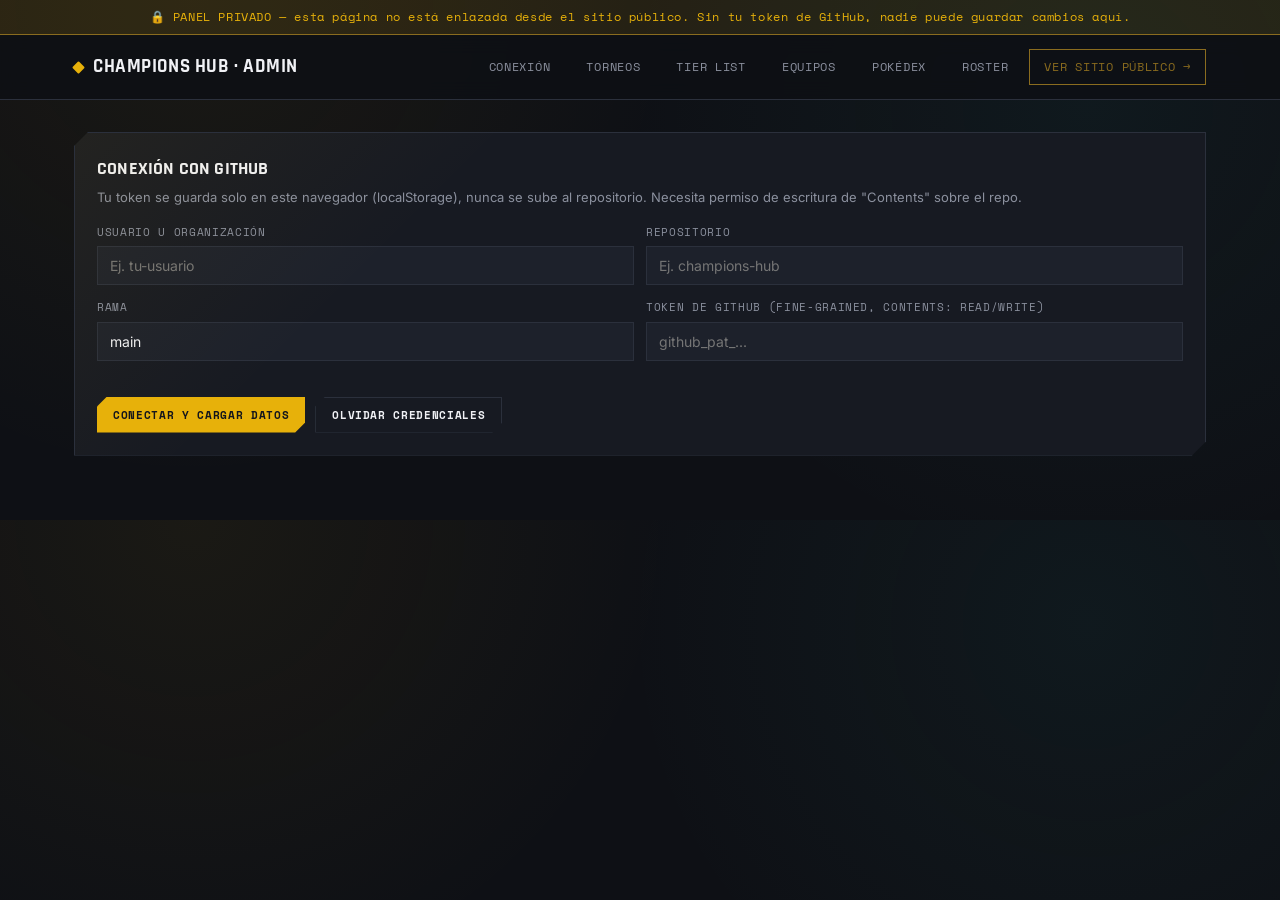
==== admin.html @ c0b03552 "Add files via upload" ====
<!DOCTYPE html>
<html lang="es">
<head>
<meta charset="UTF-8">
<meta name="viewport" content="width=device-width, initial-scale=1.0">
<title>Champions Hub · Panel de administración</title>
<meta name="robots" content="noindex, nofollow">
<link rel="preconnect" href="https://fonts.googleapis.com">
<link rel="preconnect" href="https://fonts.gstatic.com" crossorigin>
<link href="https://fonts.googleapis.com/css2?family=Rajdhani:wght@500;600;700&family=Inter:wght@400;500;600;700&family=Space+Mono:wght@400;700&display=swap" rel="stylesheet">
<link rel="stylesheet" href="style.css">
</head>
<body>

<div class="admin-banner">🔒 PANEL PRIVADO — esta página no está enlazada desde el sitio público. Sin tu token de GitHub, nadie puede guardar cambios aquí.</div>

<header class="nav">
  <div class="nav-inner">
    <div class="brand"><span class="dot"></span> Champions Hub · Admin</div>
    <nav class="links">
      <a href="#config">Conexión</a>
      <a href="#torneos">Torneos</a>
      <a href="#tierlist">Tier List</a>
      <a href="#equipos">Equipos</a>
      <a href="#pokedex">Pokédex</a>
      <a href="#especies">Roster</a>
      <a href="index.html" class="admin-link">Ver sitio público →</a>
    </nav>
  </div>
</header>

<div class="wrap" style="padding-top:32px;">

  <section id="config" style="padding:0 0 32px;">
    <div class="hud-box config-box">
      <h3>Conexión con GitHub</h3>
      <p class="hint">Tu token se guarda solo en este navegador (localStorage), nunca se sube al repositorio. Necesita permiso de escritura de "Contents" sobre el repo.</p>
      <div class="field-row">
        <div class="field"><label>Usuario u organización</label><input id="cfgOwner" placeholder="Ej. tu-usuario"></div>
        <div class="field"><label>Repositorio</label><input id="cfgRepo" placeholder="Ej. champions-hub"></div>
      </div>
      <div class="field-row">
        <div class="field"><label>Rama</label><input id="cfgBranch" placeholder="main" value="main"></div>
        <div class="field"><label>Token de GitHub (fine-grained, Contents: Read/Write)</label><input id="cfgToken" type="password" placeholder="github_pat_..."></div>
      </div>
      <div class="modal-actions" style="justify-content:flex-start;">
        <button class="btn btn--primary btn--sm" onclick="connectAndLoad()">Conectar y cargar datos</button>
        <button class="btn btn--ghost btn--sm" onclick="forgetConfig()">Olvidar credenciales</button>
      </div>
      <div id="statusLine" class="status-line" style="display:none;"></div>
    </div>
  </section>

  <div id="adminContent" style="display:none;">

    <section id="torneos">
      <div class="section-head">
        <div><span class="eyebrow">Comunidad</span><h2>Torneos vigentes</h2></div>
        <div class="section-actions"><button class="btn btn--primary btn--sm" onclick="openTorneoForm()">+ Nuevo torneo</button></div>
      </div>
      <div class="tourney-grid" id="tourneyGrid"></div>
    </section>

    <section id="tierlist">
      <div class="section-head">
        <div><span class="eyebrow">Meta actual</span><h2>Tier list</h2></div>
        <div class="section-actions">
          <button class="btn btn--primary btn--sm" onclick="openTierForm()">+ Agregar Pokémon</button>
          <div class="switch" data-group="tier">
            <button data-fmt="singles" class="active">Singles</button>
            <button data-fmt="doubles">Doubles</button>
          </div>
        </div>
      </div>
      <div id="tierListContainer"></div>
    </section>

    <section id="equipos">
      <div class="section-head">
        <div><span class="eyebrow">Team building</span><h2>Equipos armados</h2></div>
        <div class="section-actions">
          <button class="btn btn--primary btn--sm" onclick="openTeamForm(currentTeamFmt)">+ Nuevo equipo</button>
          <div class="switch" data-group="teams">
            <button data-fmt="singles" class="active">Singles</button>
            <button data-fmt="doubles">Doubles</button>
          </div>
        </div>
      </div>
      <div class="team-grid" id="teamGrid"></div>
    </section>

    <section id="pokedex">
      <div class="section-head">
        <div><span class="eyebrow">Base de datos</span><h2>Pokédex Champions</h2></div>
        <div class="pokedex-stats" id="pokedexStats"></div>
      </div>
      <div class="pokedex-toolbar"><input type="text" class="pokedex-search" id="pokedexSearch" placeholder="Buscar Pokémon por nombre..."></div>
      <div class="pokedex-grid" id="pokedexGrid"></div>
      <div class="pokedex-empty" id="pokedexEmpty" style="display:none;">No se encontró ningún Pokémon con ese nombre.</div>
    </section>

    <section id="especies">
      <div class="section-head">
        <div><span class="eyebrow">Roster base</span><h2>Especies disponibles</h2></div>
      </div>
      <p class="hint" style="color:var(--text-muted); font-size:13px; margin-bottom:14px;">Esta es la lista de Pokémon que aparece en los selectores de Tier List y Pokédex. Agrega aquí cuando salga una nueva regulación.</p>
      <div class="field-row">
        <div class="field"><label>Número de Pokédex</label><input id="spDex" type="number" placeholder="Ej. 6"></div>
        <div class="field"><label>Nombre</label><input id="spNombre" placeholder="Ej. Charizard"></div>
      </div>
      <button class="btn btn--primary btn--sm" onclick="addSpecies()">+ Agregar especie</button>
      <div class="species-list" id="speciesList"></div>
    </section>

  </div>
</div>

<div class="modal-overlay" id="modalOverlay" onclick="if(event.target===this) closeModal()">
  <div class="modal-box" id="modalBox">
    <button class="modal-close" onclick="closeModal()">✕</button>
    <div id="modalContent"></div>
  </div>
</div>

<script>
/* ============================================================
   CONFIG / localStorage
   ============================================================ */
const CONFIG_KEY = 'champions_admin_config';
let CONFIG = JSON.parse(localStorage.getItem(CONFIG_KEY) || 'null') || { owner:'', repo:'', branch:'main', token:'' };

const FILES = {
  torneos: 'data/torneos.json',
  tiers: 'data/tiers.json',
  equipos: 'data/equipos.json',
  pokedex_builds: 'data/pokedex_builds.json',
  pokedex_species: 'data/pokedex_species.json'
};
const DEFAULTS = {
  torneos: [],
  tiers: { singles:{}, doubles:{} },
  equipos: { singles:[], doubles:[] },
  pokedex_builds: {},
  pokedex_species: []
};
let SHAS = {};

let TORNEOS = [], TIERS = {}, EQUIPOS = {}, POKEDEX_SPECIES = [], POKEDEX_BUILDS = {};
let currentTierFmt = 'singles';
let currentTeamFmt = 'singles';
let editingTorneoIndex = null;
let editingTeamIndex = null;
let editingTeamFormato = 'singles';
let formMons = [];

const SPRITE_BASE = "https://raw.githubusercontent.com/PokeAPI/sprites/master/sprites/pokemon/other/official-artwork/";
const sprite = dex => `${SPRITE_BASE}${dex}.png`;

function fillConfigForm(){
  document.getElementById('cfgOwner').value = CONFIG.owner || '';
  document.getElementById('cfgRepo').value = CONFIG.repo || '';
  document.getElementById('cfgBranch').value = CONFIG.branch || 'main';
  document.getElementById('cfgToken').value = CONFIG.token || '';
}
function forgetConfig(){
  localStorage.removeItem(CONFIG_KEY);
  CONFIG = { owner:'', repo:'', branch:'main', token:'' };
  fillConfigForm();
  document.getElementById('adminContent').style.display = 'none';
  setStatus('Credenciales olvidadas.', null);
}
function setStatus(msg, ok){
  const el = document.getElementById('statusLine');
  el.style.display = 'flex';
  el.className = 'status-line' + (ok===true ? ' ok' : ok===false ? ' err' : '');
  el.textContent = msg;
}

/* ============================================================
   GitHub API (Contents API)
   ============================================================ */
function b64EncodeUnicode(str){
  return btoa(encodeURIComponent(str).replace(/%([0-9A-F]{2})/g, (m,p1) => String.fromCharCode('0x'+p1)));
}
function b64DecodeUnicode(str){
  return decodeURIComponent(atob(str).split('').map(c => '%'+('00'+c.charCodeAt(0).toString(16)).slice(-2)).join(''));
}

async function ghRequest(method, path, body){
  const url = `https://api.github.com/repos/${CONFIG.owner}/${CONFIG.repo}/contents/${path}${method==='GET' ? '?ref='+encodeURIComponent(CONFIG.branch) : ''}`;
  const opts = { method, headers:{ 'Authorization':`Bearer ${CONFIG.token}`, 'Accept':'application/vnd.github+json' } };
  if(body){ opts.headers['Content-Type']='application/json'; opts.body=JSON.stringify(body); }
  const res = await fetch(url, opts);
  if(res.status === 404) return null;
  if(!res.ok){
    let msg = res.statusText;
    try{ const err = await res.json(); if(err.message) msg = err.message; }catch(e){}
    throw new Error(`${res.status} ${msg}`);
  }
  return res.json();
}

async function loadFile(key){
  const data = await ghRequest('GET', FILES[key]);
  if(!data){ SHAS[key] = null; return JSON.parse(JSON.stringify(DEFAULTS[key])); }
  SHAS[key] = data.sha;
  return JSON.parse(b64DecodeUnicode(data.content.replace(/\n/g,'')));
}

async function saveFile(key, obj, message){
  const body = { message, content: b64EncodeUnicode(JSON.stringify(obj, null, 2)), branch: CONFIG.branch };
  if(SHAS[key]) body.sha = SHAS[key];
  const res = await ghRequest('PUT', FILES[key], body);
  SHAS[key] = res.content.sha;
}

async function persist(key, obj, message){
  try{
    await saveFile(key, obj, message);
    setStatus('✓ Guardado en GitHub — ' + message, true);
  }catch(e){
    alert('No se pudo guardar en GitHub: ' + e.message);
    setStatus('✕ Error al guardar: ' + e.message, false);
    throw e;
  }
}

async function connectAndLoad(){
  CONFIG = {
    owner: document.getElementById('cfgOwner').value.trim(),
    repo: document.getElementById('cfgRepo').value.trim(),
    branch: document.getElementById('cfgBranch').value.trim() || 'main',
    token: document.getElementById('cfgToken').value.trim()
  };
  if(!CONFIG.owner || !CONFIG.repo || !CONFIG.token){
    alert('Completa usuario, repositorio y token.');
    return;
  }
  localStorage.setItem(CONFIG_KEY, JSON.stringify(CONFIG));
  setStatus('Conectando...', null);
  try{
    [TORNEOS, TIERS, EQUIPOS, POKEDEX_SPECIES, POKEDEX_BUILDS] = await Promise.all([
      loadFile('torneos'), loadFile('tiers'), loadFile('equipos'), loadFile('pokedex_species'), loadFile('pokedex_builds')
    ]);
    document.getElementById('adminContent').style.display = 'block';
    setStatus(`✓ Conectado a ${CONFIG.owner}/${CONFIG.repo} (${CONFIG.branch})`, true);
    renderTorneos();
    renderTierList('singles');
    renderEquipos('singles');
    renderPokedex('');
    renderSpeciesAdmin();
  }catch(e){
    setStatus('✕ No se pudo conectar: ' + e.message, false);
  }
}

/* ============================================================
   Utilidades
   ============================================================ */
function escapeHtml(str){ if(str===undefined||str===null) return ''; return String(str).replace(/[&<>]/g, c=>({'&':'&amp;','<':'&lt;','>':'&gt;'}[c])); }
function escapeAttr(str){ if(str===undefined||str===null) return ''; return String(str).replace(/[&<>"']/g, c=>({'&':'&amp;','<':'&lt;','>':'&gt;','"':'&quot;',"'":'&#39;'}[c])); }
function openModal(html){ document.getElementById('modalContent').innerHTML = html; document.getElementById('modalOverlay').classList.add('open'); }
function closeModal(){ document.getElementById('modalOverlay').classList.remove('open'); document.getElementById('modalContent').innerHTML = ''; }

/* ============================================================
   TORNEOS
   ============================================================ */
function renderTorneos(){
  const grid = document.getElementById("tourneyGrid");
  grid.innerHTML = TORNEOS.map((t, i) => `
    <div class="hud-box tourney-card">
      <div class="tourney-top">
        <h3>${escapeHtml(t.nombre)}</h3>
        <span class="tag ${t.status==='live' ? 'tag--live' : ''}">${t.status==='live' ? '● En curso' : 'Próximo'}</span>
      </div>
      <div class="tourney-date">${escapeHtml(t.fechas)}</div>
      <p class="tourney-desc">${escapeHtml(t.descripcion)}</p>
      <div class="tourney-tags">
        ${t.formato==='singles' || t.formato==='ambos' ? '<span class="tag tag--singles">Singles</span>' : ''}
        ${t.formato==='doubles' || t.formato==='ambos' ? '<span class="tag tag--doubles">Doubles</span>' : ''}
        <div class="tourney-editbar">
          <button class="icon-btn" title="Editar" onclick="openTorneoForm(${i})">✎</button>
          <button class="icon-btn danger" title="Eliminar" onclick="deleteTorneo(${i})">✕</button>
        </div>
      </div>
      <a class="tourney-link" href="${escapeAttr(t.link || '#')}">Más información →</a>
    </div>
  `).join("");
}

function openTorneoForm(index){
  editingTorneoIndex = (typeof index === 'number') ? index : null;
  const t = editingTorneoIndex !== null ? TORNEOS[editingTorneoIndex] : { nombre:'', status:'proximo', formato:'ambos', fechas:'', descripcion:'', link:'' };
  openModal(`
    <h3>${editingTorneoIndex !== null ? 'Editar torneo' : 'Nuevo torneo'}</h3>
    <div class="field"><label>Nombre</label><input id="fNombre" value="${escapeAttr(t.nombre)}" placeholder="Ej. Copa Champions M-5"></div>
    <div class="field-row">
      <div class="field"><label>Estado</label>
        <select id="fStatus">
          <option value="proximo" ${t.status==='proximo'?'selected':''}>Próximo</option>
          <option value="live" ${t.status==='live'?'selected':''}>En curso</option>
        </select>
      </div>
      <div class="field"><label>Formato</label>
        <select id="fFormato">
          <option value="ambos" ${t.formato==='ambos'?'selected':''}>Singles y Doubles</option>
          <option value="singles" ${t.formato==='singles'?'selected':''}>Solo Singles</option>
          <option value="doubles" ${t.formato==='doubles'?'selected':''}>Solo Doubles</option>
        </select>
      </div>
    </div>
    <div class="field"><label>Fechas</label><input id="fFechas" value="${escapeAttr(t.fechas)}" placeholder="Ej. 12 ago 2026"></div>
    <div class="field"><label>Descripción</label><textarea id="fDesc">${escapeHtml(t.descripcion)}</textarea></div>
    <div class="field"><label>Link (opcional)</label><input id="fLink" value="${escapeAttr(t.link)}" placeholder="https://..."></div>
    <div class="modal-actions">
      <button class="btn btn--ghost btn--sm" onclick="closeModal()">Cancelar</button>
      <button class="btn btn--primary btn--sm" onclick="saveTorneoForm()">Guardar</button>
    </div>
  `);
}

async function saveTorneoForm(){
  const nombre = document.getElementById('fNombre').value.trim();
  if(!nombre){ alert('Ponle un nombre al torneo.'); return; }
  const data = {
    nombre,
    status: document.getElementById('fStatus').value,
    formato: document.getElementById('fFormato').value,
    fechas: document.getElementById('fFechas').value.trim(),
    descripcion: document.getElementById('fDesc').value.trim(),
    link: document.getElementById('fLink').value.trim() || '#'
  };
  if(editingTorneoIndex !== null) TORNEOS[editingTorneoIndex] = data;
  else TORNEOS.unshift(data);
  await persist('torneos', TORNEOS, `Actualiza torneo: ${nombre}`);
  renderTorneos();
  closeModal();
}

async function deleteTorneo(index){
  if(!confirm('¿Eliminar este torneo?')) return;
  const nombre = TORNEOS[index].nombre;
  TORNEOS.splice(index, 1);
  await persist('torneos', TORNEOS, `Elimina torneo: ${nombre}`);
  renderTorneos();
}

/* ============================================================
   TIER LIST
   ============================================================ */
function renderTierList(formato){
  currentTierFmt = formato;
  const data = TIERS[formato] || {};
  const container = document.getElementById("tierListContainer");
  const orden = ["S","A","B","C","D"];
  container.innerHTML = orden
    .filter(t => data[t] && data[t].length)
    .map(tier => `
      <div class="tier-row" data-tier="${tier}">
        <div class="tier-label">${tier}</div>
        <div class="tier-mons">
          ${data[tier].map((m, i) => `
            <div class="mon-chip">
              <img src="${sprite(m.dex)}" alt="${escapeAttr(m.nombre)}" loading="lazy">
              <div class="mon-info">
                <div class="mon-name">${escapeHtml(m.nombre)}</div>
                <div class="mon-note">${escapeHtml(m.nota)}</div>
              </div>
              <button class="icon-btn danger" title="Quitar" onclick="deleteTierMon('${tier}', ${i})">✕</button>
            </div>
          `).join("")}
        </div>
      </div>
    `).join("") || `<p style="color:var(--text-muted); font-family:var(--font-mono); font-size:13px;">Todavía no hay Pokémon en esta tier list. Usa "+ Agregar Pokémon" para empezar.</p>`;
}

function openTierForm(){
  openModal(`
    <h3>Agregar Pokémon a la tier list</h3>
    <div class="field-row">
      <div class="field"><label>Formato</label>
        <select id="tFormato">
          <option value="singles" ${currentTierFmt==='singles'?'selected':''}>Singles</option>
          <option value="doubles" ${currentTierFmt==='doubles'?'selected':''}>Doubles</option>
        </select>
      </div>
      <div class="field"><label>Tier</label>
        <select id="tTier">
          <option value="S">S</option><option value="A">A</option><option value="B">B</option><option value="C">C</option><option value="D">D</option>
        </select>
      </div>
    </div>
    <div class="field"><label>Pokémon</label>
      <select id="tMon">
        ${POKEDEX_SPECIES.map(([dex,nombre]) => `<option value="${dex}|${escapeAttr(nombre)}">${nombre} (#${String(dex).padStart(3,'0')})</option>`).join('')}
      </select>
    </div>
    <div class="field"><label>Nota (por qué destaca)</label><input id="tNota" placeholder="Ej. Sweeper rápido, gran coverage"></div>
    <div class="modal-actions">
      <button class="btn btn--ghost btn--sm" onclick="closeModal()">Cancelar</button>
      <button class="btn btn--primary btn--sm" onclick="saveTierForm()">Agregar</button>
    </div>
  `);
}

async function saveTierForm(){
  const formato = document.getElementById('tFormato').value;
  const tier = document.getElementById('tTier').value;
  const [dex, nombre] = document.getElementById('tMon').value.split('|');
  const nota = document.getElementById('tNota').value.trim() || 'Sin nota todavía';
  if(!TIERS[formato]) TIERS[formato] = {};
  if(!TIERS[formato][tier]) TIERS[formato][tier] = [];
  TIERS[formato][tier].push({ nombre, dex:Number(dex), nota });
  await persist('tiers', TIERS, `Agrega ${nombre} a tier ${tier} (${formato})`);
  renderTierList(formato);
  document.querySelectorAll('.switch[data-group="tier"] button').forEach(b=>{
    b.classList.toggle('active', b.dataset.fmt === formato);
  });
  closeModal();
}

async function deleteTierMon(tier, index){
  if(!confirm('¿Quitar este Pokémon de la tier list?')) return;
  const nombre = TIERS[currentTierFmt][tier][index].nombre;
  TIERS[currentTierFmt][tier].splice(index, 1);
  await persist('tiers', TIERS, `Quita ${nombre} de tier ${tier} (${currentTierFmt})`);
  renderTierList(currentTierFmt);
}

/* ============================================================
   EQUIPOS
   ============================================================ */
function renderEquipos(formato){
  currentTeamFmt = formato;
  const grid = document.getElementById("teamGrid");
  grid.innerHTML = (EQUIPOS[formato] || []).map((team, i) => `
    <div class="hud-box team-card">
      <div class="team-head">
        <h3>${escapeHtml(team.nombre)}</h3>
        <div class="team-editbar">
          <span class="tag ${formato==='singles' ? 'tag--singles' : 'tag--doubles'}">${formato==='singles' ? 'Singles 3v3' : 'Doubles 4v4'}</span>
          <button class="icon-btn" title="Editar" onclick="openTeamForm('${formato}', ${i})">✎</button>
          <button class="icon-btn danger" title="Eliminar" onclick="deleteTeam('${formato}', ${i})">✕</button>
        </div>
      </div>
      <div class="team-archetype">${escapeHtml(team.arquetipo)}</div>
      <p class="team-strategy">${escapeHtml(team.estrategia)}</p>
      <div class="team-slots">
        ${team.mons.map(m => `
          <div class="slot">
            <img src="${sprite(m.dex)}" alt="${escapeAttr(m.nombre)}" loading="lazy">
            <div class="slot-name">${escapeHtml(m.nombre)}</div>
            <div class="slot-item">${escapeHtml(m.item)}</div>
            <div class="slot-note">${escapeHtml(m.nota)}</div>
          </div>
        `).join("")}
      </div>
    </div>
  `).join("") || `<p style="color:var(--text-muted); font-family:var(--font-mono); font-size:13px;">Todavía no hay equipos en este formato.</p>`;
}

function renderMonsEditor(){
  const el = document.getElementById('teamMonsEditor');
  if(!el) return;
  el.innerHTML = formMons.map((m,i) => `
    <div class="mons-editor-row">
      <select onchange="updateMon(${i},'species',this.value)">
        ${POKEDEX_SPECIES.map(([dex,nombre]) => `<option value="${dex}|${escapeAttr(nombre)}" ${m.dex==dex?'selected':''}>${nombre}</option>`).join('')}
      </select>
      <input placeholder="Objeto" value="${escapeAttr(m.item)}" oninput="updateMon(${i},'item',this.value)">
      <input placeholder="Nota" value="${escapeAttr(m.nota)}" oninput="updateMon(${i},'nota',this.value)">
      <button type="button" class="icon-btn danger" onclick="removeMonRow(${i})">✕</button>
    </div>
  `).join('') || '<p style="color:var(--text-muted); font-size:12px;">Sin Pokémon todavía — agrega al menos uno.</p>';
}
function addMonRow(){
  const [dex,nombre] = POKEDEX_SPECIES[0] || [1,'Bulbasaur'];
  formMons.push({ dex, nombre, item:'', nota:'' });
  renderMonsEditor();
}
function updateMon(i, field, val){
  if(field==='species'){ const [dex,nombre] = val.split('|'); formMons[i].dex = Number(dex); formMons[i].nombre = nombre; }
  else formMons[i][field] = val;
}
function removeMonRow(i){ formMons.splice(i,1); renderMonsEditor(); }

function openTeamForm(formato, index){
  editingTeamFormato = formato;
  editingTeamIndex = (typeof index === 'number') ? index : null;
  const t = editingTeamIndex !== null ? EQUIPOS[formato][editingTeamIndex] : { nombre:'', arquetipo:'', estrategia:'', mons:[] };
  formMons = JSON.parse(JSON.stringify(t.mons || []));
  openModal(`
    <h3>${editingTeamIndex!==null?'Editar equipo':'Nuevo equipo'} (${formato==='singles'?'Singles 3v3':'Doubles 4v4'})</h3>
    <div class="field"><label>Nombre</label><input id="teNombre" value="${escapeAttr(t.nombre)}" placeholder="Ej. Hazard Stack"></div>
    <div class="field"><label>Arquetipo</label><input id="teArquetipo" value="${escapeAttr(t.arquetipo)}" placeholder="Ej. Stall / hazards"></div>
    <div class="field"><label>Estrategia</label><textarea id="teEstrategia">${escapeHtml(t.estrategia)}</textarea></div>
    <div class="field"><label>Pokémon del equipo</label>
      <div class="mons-editor" id="teamMonsEditor"></div>
      <button type="button" class="btn btn--ghost btn--sm" onclick="addMonRow()">+ Agregar Pokémon</button>
    </div>
    <div class="modal-actions">
      ${editingTeamIndex!==null ? `<button class="btn btn--ghost btn--sm" style="color:var(--red);border-color:var(--red);" onclick="deleteTeam('${formato}', ${editingTeamIndex})">Eliminar equipo</button>` : ''}
      <button class="btn btn--ghost btn--sm" onclick="closeModal()">Cancelar</button>
      <button class="btn btn--primary btn--sm" onclick="saveTeamForm()">Guardar</button>
    </div>
  `);
  renderMonsEditor();
}

async function saveTeamForm(){
  const nombre = document.getElementById('teNombre').value.trim();
  if(!nombre){ alert('Ponle un nombre al equipo.'); return; }
  if(formMons.length === 0){ alert('Agrega al menos un Pokémon al equipo.'); return; }
  const data = {
    nombre,
    arquetipo: document.getElementById('teArquetipo').value.trim(),
    estrategia: document.getElementById('teEstrategia').value.trim(),
    mons: formMons
  };
  if(!EQUIPOS[editingTeamFormato]) EQUIPOS[editingTeamFormato] = [];
  if(editingTeamIndex !== null) EQUIPOS[editingTeamFormato][editingTeamIndex] = data;
  else EQUIPOS[editingTeamFormato].push(data);
  await persist('equipos', EQUIPOS, `Actualiza equipo: ${nombre}`);
  renderEquipos(currentTeamFmt);
  closeModal();
}

async function deleteTeam(formato, index){
  if(!confirm('¿Eliminar este equipo?')) return;
  const nombre = EQUIPOS[formato][index].nombre;
  EQUIPOS[formato].splice(index, 1);
  await persist('equipos', EQUIPOS, `Elimina equipo: ${nombre}`);
  renderEquipos(currentTeamFmt);
  closeModal();
}

/* ============================================================
   POKÉDEX BUILDS
   ============================================================ */
function renderPokedex(filter){
  filter = (filter || '').trim().toLowerCase();
  const grid = document.getElementById('pokedexGrid');
  const empty = document.getElementById('pokedexEmpty');
  const list = POKEDEX_SPECIES.filter(([dex, nombre]) => nombre.toLowerCase().includes(filter));

  document.getElementById('pokedexStats').innerHTML =
    `<b>${Object.keys(POKEDEX_BUILDS).length}</b> / ${POKEDEX_SPECIES.length} con build actualizada`;

  if(list.length === 0){ grid.innerHTML = ''; empty.style.display = 'block'; return; }
  empty.style.display = 'none';

  grid.innerHTML = list.map(([dex, nombre]) => {
    const hasBuild = !!POKEDEX_BUILDS[dex];
    return `
      <div class="poke-card ${hasBuild ? 'has-build' : ''}" onclick="openPokeModal(${dex})">
        <span class="poke-status" title="${hasBuild ? 'Build actualizada' : 'Sin build todavía'}"></span>
        <img src="${sprite(dex)}" alt="${escapeAttr(nombre)}" loading="lazy">
        <div class="poke-dex">#${String(dex).padStart(4,'0')}</div>
        <div class="poke-name">${escapeHtml(nombre)}</div>
      </div>
    `;
  }).join('');
}
document.getElementById('pokedexSearch').addEventListener('input', e => renderPokedex(e.target.value));

function openPokeModal(dex){
  const entry = POKEDEX_SPECIES.find(([d]) => d === dex);
  if(!entry) return;
  const nombre = entry[1];
  const build = POKEDEX_BUILDS[dex] || { item:'', habilidad:'', naturaleza:'', evs:'', mov1:'', mov2:'', mov3:'', mov4:'', nota:'' };
  const exists = !!POKEDEX_BUILDS[dex];
  openModal(`
    <div class="modal-poke-head">
      <img src="${sprite(dex)}" alt="${escapeAttr(nombre)}">
      <div><h3 style="margin-bottom:2px;">${escapeHtml(nombre)}</h3><span class="tag">#${String(dex).padStart(4,'0')}</span></div>
    </div>
    <div class="field-row">
      <div class="field"><label>Objeto</label><input id="pItem" value="${escapeAttr(build.item)}" placeholder="Ej. Leftovers"></div>
      <div class="field"><label>Habilidad</label><input id="pHabilidad" value="${escapeAttr(build.habilidad)}" placeholder="Ej. Sand Stream"></div>
    </div>
    <div class="field-row">
      <div class="field"><label>Naturaleza</label><input id="pNaturaleza" value="${escapeAttr(build.naturaleza)}" placeholder="Ej. Adamant"></div>
      <div class="field"><label>EVs</label><input id="pEvs" value="${escapeAttr(build.evs)}" placeholder="Ej. 252 Atk / 4 Def / 252 Spe"></div>
    </div>
    <div class="field-row-4">
      <div class="field"><label>Movimiento 1</label><input id="pMov1" value="${escapeAttr(build.mov1)}"></div>
      <div class="field"><label>Movimiento 2</label><input id="pMov2" value="${escapeAttr(build.mov2)}"></div>
      <div class="field"><label>Movimiento 3</label><input id="pMov3" value="${escapeAttr(build.mov3)}"></div>
      <div class="field"><label>Movimiento 4</label><input id="pMov4" value="${escapeAttr(build.mov4)}"></div>
    </div>
    <div class="field"><label>Nota / rol en el equipo</label><textarea id="pNota">${escapeHtml(build.nota)}</textarea></div>
    <div class="modal-actions">
      ${exists ? `<button class="btn btn--ghost btn--sm" style="color:var(--red); border-color:var(--red);" onclick="deletePokeBuild(${dex})">Borrar build</button>` : ''}
      <button class="btn btn--ghost btn--sm" onclick="closeModal()">Cancelar</button>
      <button class="btn btn--primary btn--sm" onclick="savePokeBuild(${dex})">Guardar</button>
    </div>
  `);
}

async function savePokeBuild(dex){
  POKEDEX_BUILDS[dex] = {
    item: document.getElementById('pItem').value.trim(),
    habilidad: document.getElementById('pHabilidad').value.trim(),
    naturaleza: document.getElementById('pNaturaleza').value.trim(),
    evs: document.getElementById('pEvs').value.trim(),
    mov1: document.getElementById('pMov1').value.trim(),
    mov2: document.getElementById('pMov2').value.trim(),
    mov3: document.getElementById('pMov3').value.trim(),
    mov4: document.getElementById('pMov4').value.trim(),
    nota: document.getElementById('pNota').value.trim()
  };
  await persist('pokedex_builds', POKEDEX_BUILDS, `Actualiza build de #${dex}`);
  renderPokedex(document.getElementById('pokedexSearch').value);
  closeModal();
}

async function deletePokeBuild(dex){
  if(!confirm('¿Borrar la build de este Pokémon?')) return;
  delete POKEDEX_BUILDS[dex];
  await persist('pokedex_builds', POKEDEX_BUILDS, `Borra build de #${dex}`);
  renderPokedex(document.getElementById('pokedexSearch').value);
  closeModal();
}

/* ============================================================
   ROSTER / ESPECIES
   ============================================================ */
function renderSpeciesAdmin(){
  const el = document.getElementById('speciesList');
  el.innerHTML = POKEDEX_SPECIES.map(([dex,nombre], i) => `
    <div class="species-list-row">
      <span>#${String(dex).padStart(4,'0')} — ${escapeHtml(nombre)}</span>
      <button class="icon-btn danger" onclick="deleteSpecies(${i})">✕</button>
    </div>
  `).join('');
}
async function addSpecies(){
  const dex = Number(document.getElementById('spDex').value);
  const nombre = document.getElementById('spNombre').value.trim();
  if(!dex || !nombre){ alert('Completa número de Pokédex y nombre.'); return; }
  POKEDEX_SPECIES.push([dex, nombre]);
  POKEDEX_SPECIES.sort((a,b) => a[0]-b[0]);
  await persist('pokedex_species', POKEDEX_SPECIES, `Agrega especie: ${nombre}`);
  document.getElementById('spDex').value = '';
  document.getElementById('spNombre').value = '';
  renderSpeciesAdmin();
}
async function deleteSpecies(i){
  if(!confirm('¿Quitar este Pokémon del roster?')) return;
  const nombre = POKEDEX_SPECIES[i][1];
  POKEDEX_SPECIES.splice(i, 1);
  await persist('pokedex_species', POKEDEX_SPECIES, `Quita especie del roster: ${nombre}`);
  renderSpeciesAdmin();
}

/* ============================================================
   Switches
   ============================================================ */
document.querySelectorAll('.switch').forEach(sw => {
  sw.addEventListener('click', e => {
    const btn = e.target.closest('button');
    if(!btn) return;
    sw.querySelectorAll('button').forEach(b => b.classList.remove('active'));
    btn.classList.add('active');
    const fmt = btn.dataset.fmt;
    if(sw.dataset.group === 'tier') renderTierList(fmt);
    if(sw.dataset.group === 'teams') renderEquipos(fmt);
  });
});

/* ============================================================
   INIT
   ============================================================ */
fillConfigForm();
if(CONFIG.owner && CONFIG.repo && CONFIG.token) connectAndLoad();
</script>

</body>
</html>
---- style.css ----
/* ======================================================
   TOKENS
   ====================================================== */
:root{
  --bg:#0E1015;
  --surface:#171A22;
  --surface-2:#1D212B;
  --border:#2B303C;
  --text:#F0F1F5;
  --text-muted:#8B909E;
  --gold:#E7B10A;
  --gold-dim:#8A6C1F;
  --cyan:#35C7C2;
  --magenta:#FF4F81;
  --red:#E2492F;
  --green:#6FCF97;

  --tier-s1:#E7B10A;
  --tier-s2:#E2492F;
  --tier-a:#FF8A3D;
  --tier-b:#F4D35E;
  --tier-c:#6FCF97;
  --tier-d:#6FA8DC;

  --font-display:'Rajdhani', sans-serif;
  --font-body:'Inter', sans-serif;
  --font-mono:'Space Mono', monospace;
}

*{box-sizing:border-box;}
html{scroll-behavior:smooth;}
body{
  margin:0;
  background:
    radial-gradient(circle at 15% 0%, rgba(231,177,10,0.06), transparent 40%),
    radial-gradient(circle at 85% 20%, rgba(53,199,194,0.05), transparent 40%),
    var(--bg);
  color:var(--text);
  font-family:var(--font-body);
  line-height:1.5;
  -webkit-font-smoothing:antialiased;
}
h1,h2,h3,h4{font-family:var(--font-display); margin:0; letter-spacing:0.01em;}
p{margin:0;}
a{color:inherit;}
button{font-family:inherit;}
img{display:block; max-width:100%;}
input,select,textarea{font-family:var(--font-body); font-size:14px;}

.wrap{max-width:1180px; margin:0 auto; padding:0 24px;}

.hud-box{
  position:relative;
  background:var(--surface);
  border:1px solid var(--border);
  clip-path:polygon(14px 0, 100% 0, 100% calc(100% - 14px), calc(100% - 14px) 100%, 0 100%, 0 14px);
}
.hud-box::before{
  content:"";
  position:absolute; inset:0;
  pointer-events:none;
  background:linear-gradient(135deg, rgba(231,177,10,0.06), transparent 30%);
}

.eyebrow{
  font-family:var(--font-mono);
  font-size:12px;
  letter-spacing:0.14em;
  text-transform:uppercase;
  color:var(--gold);
  display:flex;
  align-items:center;
  gap:8px;
}
.eyebrow::before{content:"◆"; font-size:10px;}

.tag{
  font-family:var(--font-mono);
  font-size:11px;
  letter-spacing:0.06em;
  text-transform:uppercase;
  padding:3px 9px;
  border-radius:3px;
  border:1px solid currentColor;
  display:inline-flex;
  align-items:center;
  gap:5px;
}
.tag--singles{color:var(--magenta);}
.tag--doubles{color:var(--cyan);}
.tag--live{color:var(--gold); background:rgba(231,177,10,0.08);}

/* ======================================================
   NAV
   ====================================================== */
header.nav{
  position:sticky; top:0; z-index:50;
  backdrop-filter:blur(10px);
  background:rgba(14,16,21,0.85);
  border-bottom:1px solid var(--border);
}
.nav-inner{
  max-width:1180px; margin:0 auto; padding:14px 24px;
  display:flex; align-items:center; justify-content:space-between; gap:24px; flex-wrap:wrap;
}
.brand{
  display:flex; align-items:center; gap:10px;
  font-family:var(--font-display); font-weight:700; font-size:19px;
  text-transform:uppercase; letter-spacing:0.03em;
}
.brand .dot{width:9px; height:9px; background:var(--gold); border-radius:1px; transform:rotate(45deg); flex-shrink:0;}
nav.links{display:flex; gap:6px; flex-wrap:wrap; align-items:center;}
nav.links a{
  font-family:var(--font-mono);
  font-size:12px; letter-spacing:0.06em; text-transform:uppercase;
  color:var(--text-muted); text-decoration:none;
  padding:8px 14px;
  border:1px solid transparent;
  transition:color .15s, border-color .15s;
}
nav.links a:hover{color:var(--text); border-color:var(--border);}
nav.links a.admin-link{color:var(--gold-dim); border-color:var(--gold-dim);}
nav.links a.admin-link:hover{color:var(--gold); border-color:var(--gold);}

.icon-btn{
  border:1px solid var(--border); background:var(--surface-2); color:var(--text-muted);
  width:26px; height:26px; display:inline-flex; align-items:center; justify-content:center;
  cursor:pointer; font-size:13px; border-radius:3px; line-height:1;
  transition:color .15s, border-color .15s;
}
.icon-btn:hover{color:var(--text); border-color:var(--gold);}
.icon-btn.danger:hover{color:var(--red); border-color:var(--red);}

/* ======================================================
   HERO
   ====================================================== */
.hero{padding:72px 0 40px; position:relative; overflow:hidden;}
.hero::after{
  content:"";
  position:absolute; top:0; right:-10%; width:60%; height:100%;
  background:repeating-linear-gradient(115deg, rgba(255,255,255,0.02) 0 1px, transparent 1px 34px);
  pointer-events:none;
}
.hero-badge{
  display:inline-flex; align-items:center; gap:8px;
  font-family:var(--font-mono); font-size:12px; letter-spacing:0.08em;
  color:var(--bg); background:var(--gold);
  padding:6px 12px 6px 10px; margin-bottom:22px;
  clip-path:polygon(8px 0, 100% 0, 100% calc(100% - 8px), calc(100% - 8px) 100%, 0 100%, 0 8px);
  font-weight:700; text-transform:uppercase;
}
.hero h1{
  font-size:clamp(40px, 7vw, 74px);
  font-weight:700; line-height:0.98; text-transform:uppercase;
  max-width:820px;
}
.hero h1 span{color:var(--gold);}
.hero p.lead{
  margin-top:20px; max-width:600px; color:var(--text-muted);
  font-size:16px;
}
.hero-actions{display:flex; gap:12px; margin-top:32px; flex-wrap:wrap;}
.btn{
  font-family:var(--font-mono); font-size:12px; letter-spacing:0.06em; text-transform:uppercase;
  padding:13px 22px; text-decoration:none; font-weight:700;
  clip-path:polygon(10px 0, 100% 0, 100% calc(100% - 10px), calc(100% - 10px) 100%, 0 100%, 0 10px);
  transition:transform .15s;
  display:inline-block; cursor:pointer; border:none;
}
.btn:hover{transform:translateY(-1px);}
.btn--primary{background:var(--gold); color:#14161C;}
.btn--ghost{background:transparent; color:var(--text); border:1px solid var(--border);}
.btn--sm{padding:9px 16px; font-size:11px;}

/* ticker */
.ticker{
  margin-top:48px; border-top:1px solid var(--border); border-bottom:1px solid var(--border);
  padding:12px 0; overflow:hidden; white-space:nowrap; position:relative;
}
.ticker-track{display:inline-flex; gap:48px; animation:scroll 28s linear infinite;}
.ticker span{
  font-family:var(--font-mono); font-size:13px; color:var(--text-muted);
  display:inline-flex; align-items:center; gap:10px;
}
.ticker span b{color:var(--gold); font-weight:700;}
.pulse{width:7px; height:7px; border-radius:50%; background:var(--gold); animation:pulse 1.6s infinite;}
@keyframes pulse{0%,100%{opacity:1;} 50%{opacity:.25;}}
@keyframes scroll{from{transform:translateX(0);} to{transform:translateX(-50%);}}
@media (prefers-reduced-motion: reduce){
  .ticker-track{animation:none;}
  .pulse{animation:none;}
  html{scroll-behavior:auto;}
}

/* ======================================================
   SECTIONS shared
   ====================================================== */
section{padding:64px 0;}
section + section{border-top:1px solid var(--border);}
.section-head{
  display:flex; align-items:flex-end; justify-content:space-between; flex-wrap:wrap; gap:16px;
  margin-bottom:32px;
}
.section-head h2{font-size:clamp(28px,4vw,38px); text-transform:uppercase; margin-top:8px;}
.section-actions{display:flex; align-items:center; gap:12px; flex-wrap:wrap;}

.switch{
  display:inline-flex; border:1px solid var(--border); padding:3px; gap:3px;
  clip-path:polygon(8px 0, 100% 0, 100% calc(100% - 8px), calc(100% - 8px) 100%, 0 100%, 0 8px);
}
.switch button{
  background:transparent; border:none; color:var(--text-muted); cursor:pointer;
  font-family:var(--font-mono); font-size:12px; letter-spacing:0.06em; text-transform:uppercase;
  padding:9px 18px; font-weight:700;
}
.switch button.active[data-fmt="singles"]{background:var(--magenta); color:#1a0a10;}
.switch button.active[data-fmt="doubles"]{background:var(--cyan); color:#08201f;}

/* ======================================================
   TORNEOS
   ====================================================== */
.tourney-grid{display:grid; grid-template-columns:repeat(auto-fill, minmax(300px,1fr)); gap:18px;}
.tourney-card{padding:22px; display:flex; flex-direction:column; gap:14px;}
.tourney-top{display:flex; justify-content:space-between; align-items:flex-start; gap:10px;}
.tourney-card h3{font-size:21px; text-transform:uppercase;}
.tourney-date{font-family:var(--font-mono); font-size:12px; color:var(--text-muted);}
.tourney-desc{font-size:14px; color:var(--text-muted);}
.tourney-tags{display:flex; gap:8px; flex-wrap:wrap; align-items:center;}
.tourney-link{
  margin-top:auto; font-family:var(--font-mono); font-size:12px; text-transform:uppercase;
  color:var(--gold); text-decoration:none; letter-spacing:0.05em;
}
.tourney-link:hover{text-decoration:underline;}
.tourney-editbar{display:flex; gap:6px; margin-left:auto;}

/* ======================================================
   TIER LIST
   ====================================================== */
.tier-row{display:flex; border:1px solid var(--border); margin-bottom:10px; background:var(--surface);}
.tier-label{
  width:76px; flex-shrink:0; display:flex; align-items:center; justify-content:center;
  font-family:var(--font-display); font-size:30px; font-weight:700;
  color:#0E1015;
}
.tier-row[data-tier="S"] .tier-label{background:linear-gradient(160deg, var(--tier-s1), var(--tier-s2));}
.tier-row[data-tier="A"] .tier-label{background:var(--tier-a);}
.tier-row[data-tier="B"] .tier-label{background:var(--tier-b);}
.tier-row[data-tier="C"] .tier-label{background:var(--tier-c);}
.tier-row[data-tier="D"] .tier-label{background:var(--tier-d);}

.tier-mons{display:flex; flex-wrap:wrap; gap:0; flex:1;}
.mon-chip{
  display:flex; align-items:center; gap:10px; position:relative;
  padding:10px 14px; border-right:1px solid var(--border); border-bottom:1px solid var(--border);
  min-width:190px; flex:1 1 190px;
}
.mon-chip img{width:42px; height:42px; object-fit:contain; background:var(--surface-2); border-radius:4px;}
.mon-chip .mon-info{min-width:0; flex:1;}
.mon-chip .mon-name{font-weight:600; font-size:14px; white-space:nowrap; overflow:hidden; text-overflow:ellipsis;}
.mon-chip .mon-note{font-size:11.5px; color:var(--text-muted); white-space:nowrap; overflow:hidden; text-overflow:ellipsis;}
.mon-chip .icon-btn{flex-shrink:0;}

/* ======================================================
   EQUIPOS
   ====================================================== */
.team-grid{display:grid; grid-template-columns:repeat(auto-fill, minmax(340px,1fr)); gap:20px;}
.team-card{padding:22px;}
.team-head{display:flex; justify-content:space-between; align-items:flex-start; gap:10px; margin-bottom:6px;}
.team-card h3{font-size:20px; text-transform:uppercase;}
.team-archetype{font-family:var(--font-mono); font-size:11.5px; color:var(--text-muted); text-transform:uppercase; letter-spacing:0.05em;}
.team-strategy{font-size:13.5px; color:var(--text-muted); margin:14px 0 16px;}
.team-slots{display:grid; grid-template-columns:repeat(auto-fill,minmax(140px,1fr)); gap:10px;}
.slot{background:var(--surface-2); border:1px solid var(--border); padding:10px; text-align:center; position:relative;}
.slot img{width:56px; height:56px; margin:0 auto 6px; object-fit:contain;}
.slot .slot-name{font-weight:600; font-size:12.5px;}
.slot .slot-item{font-family:var(--font-mono); font-size:10.5px; color:var(--gold); margin-top:2px;}
.slot .slot-note{font-size:10.5px; color:var(--text-muted); margin-top:4px; line-height:1.3;}
.team-editbar{display:flex; gap:6px;}

/* ======================================================
   POKÉDEX
   ====================================================== */
.pokedex-toolbar{display:flex; gap:12px; align-items:center; flex-wrap:wrap; margin-bottom:22px;}
.pokedex-search{
  flex:1; min-width:220px; background:var(--surface-2); border:1px solid var(--border); color:var(--text);
  padding:11px 14px; font-family:var(--font-mono); font-size:13px;
  clip-path:polygon(8px 0, 100% 0, 100% calc(100% - 8px), calc(100% - 8px) 100%, 0 100%, 0 8px);
}
.pokedex-search::placeholder{color:var(--text-muted);}
.pokedex-stats{font-family:var(--font-mono); font-size:12px; color:var(--text-muted); white-space:nowrap;}
.pokedex-stats b{color:var(--gold);}
.pokedex-grid{display:grid; grid-template-columns:repeat(auto-fill, minmax(118px,1fr)); gap:10px;}
.poke-card{
  background:var(--surface); border:1px solid var(--border); padding:12px 8px 10px;
  text-align:center; cursor:pointer; transition:border-color .15s, transform .15s; position:relative;
}
.poke-card:hover{border-color:var(--gold); transform:translateY(-2px);}
.poke-card img{width:52px; height:52px; margin:0 auto 6px; object-fit:contain;}
.poke-card .poke-dex{font-family:var(--font-mono); font-size:10px; color:var(--text-muted);}
.poke-card .poke-name{font-weight:600; font-size:12.5px; margin-top:2px; white-space:nowrap; overflow:hidden; text-overflow:ellipsis;}
.poke-card .poke-status{
  position:absolute; top:6px; right:6px; width:8px; height:8px; border-radius:50%;
  background:var(--border);
}
.poke-card.has-build .poke-status{background:var(--green);}
.pokedex-empty{color:var(--text-muted); font-size:14px; padding:30px 0; text-align:center; font-family:var(--font-mono);}

/* ======================================================
   MODAL
   ====================================================== */
.modal-overlay{
  display:none; position:fixed; inset:0; z-index:200;
  background:rgba(8,9,12,0.78); backdrop-filter:blur(3px);
  align-items:flex-start; justify-content:center; padding:5vh 16px; overflow-y:auto;
}
.modal-overlay.open{display:flex;}
.modal-box{
  background:var(--surface); border:1px solid var(--border); max-width:520px; width:100%;
  padding:28px; position:relative;
  clip-path:polygon(16px 0, 100% 0, 100% calc(100% - 16px), calc(100% - 16px) 100%, 0 100%, 0 16px);
}
.modal-box h3{font-size:22px; text-transform:uppercase; margin-bottom:18px;}
.modal-close{
  position:absolute; top:16px; right:18px; background:none; border:none; color:var(--text-muted);
  font-size:20px; cursor:pointer; line-height:1;
}
.modal-close:hover{color:var(--text);}
.field{margin-bottom:14px;}
.field label{
  display:block; font-family:var(--font-mono); font-size:11px; letter-spacing:0.06em; text-transform:uppercase;
  color:var(--text-muted); margin-bottom:6px;
}
.field input, .field select, .field textarea{
  width:100%; background:var(--surface-2); border:1px solid var(--border); color:var(--text);
  padding:10px 12px;
}
.field textarea{resize:vertical; min-height:56px;}
.field-row{display:grid; grid-template-columns:1fr 1fr; gap:12px;}
.field-row-4{display:grid; grid-template-columns:1fr 1fr; gap:10px;}
.modal-actions{display:flex; justify-content:flex-end; gap:10px; margin-top:22px; flex-wrap:wrap;}
.modal-poke-head{display:flex; align-items:center; gap:14px; margin-bottom:18px;}
.modal-poke-head img{width:64px; height:64px; object-fit:contain; background:var(--surface-2); border-radius:6px;}
.build-view dl{display:grid; grid-template-columns:110px 1fr; gap:8px 12px; margin:0;}
.build-view dt{font-family:var(--font-mono); font-size:11px; text-transform:uppercase; color:var(--text-muted);}
.build-view dd{margin:0; font-size:14px;}
.build-empty{color:var(--text-muted); font-size:14px; font-family:var(--font-mono); text-align:center; padding:20px 0;}

/* ======================================================
   FOOTER
   ====================================================== */
footer{padding:40px 0 60px; border-top:1px solid var(--border);}
.footer-inner{display:flex; justify-content:space-between; flex-wrap:wrap; gap:14px;}
footer p{font-family:var(--font-mono); font-size:12px; color:var(--text-muted);}
footer .note{max-width:520px;}

/* ======================================================
   ADMIN-ONLY EXTRAS (usados solo en admin.html)
   ====================================================== */
.admin-banner{
  font-family:var(--font-mono); font-size:12px; letter-spacing:0.05em;
  background:rgba(231,177,10,0.1); color:var(--gold); border-bottom:1px solid var(--gold-dim);
  text-align:center; padding:8px 12px;
}
.config-box{padding:22px; margin-bottom:32px;}
.config-box h3{font-size:18px; text-transform:uppercase; margin-bottom:6px;}
.config-box .hint{font-size:13px; color:var(--text-muted); margin-bottom:16px;}
.status-line{
  font-family:var(--font-mono); font-size:12px; padding:10px 14px; margin-bottom:20px;
  border:1px solid var(--border); display:flex; align-items:center; gap:8px; flex-wrap:wrap;
}
.status-line.ok{color:var(--green); border-color:var(--green);}
.status-line.err{color:var(--red); border-color:var(--red);}
.mons-editor{display:flex; flex-direction:column; gap:10px; margin-bottom:8px;}
.mons-editor-row{
  display:grid; grid-template-columns:1fr 1fr 1fr auto; gap:8px; align-items:center;
  background:var(--surface-2); border:1px solid var(--border); padding:8px;
}
.mons-editor-row select, .mons-editor-row input{padding:8px;}
.species-list{max-height:220px; overflow-y:auto; border:1px solid var(--border); margin-top:10px;}
.species-list-row{
  display:flex; justify-content:space-between; align-items:center; gap:10px;
  padding:8px 12px; border-bottom:1px solid var(--border); font-size:13px;
}
.species-list-row:last-child{border-bottom:none;}

@media (max-width:640px){
  .nav-inner{flex-direction:column; align-items:flex-start; gap:12px;}
  .tier-label{width:56px; font-size:22px;}
  .mon-chip{min-width:100%;}
  .field-row{grid-template-columns:1fr;}
  .mons-editor-row{grid-template-columns:1fr;}
}
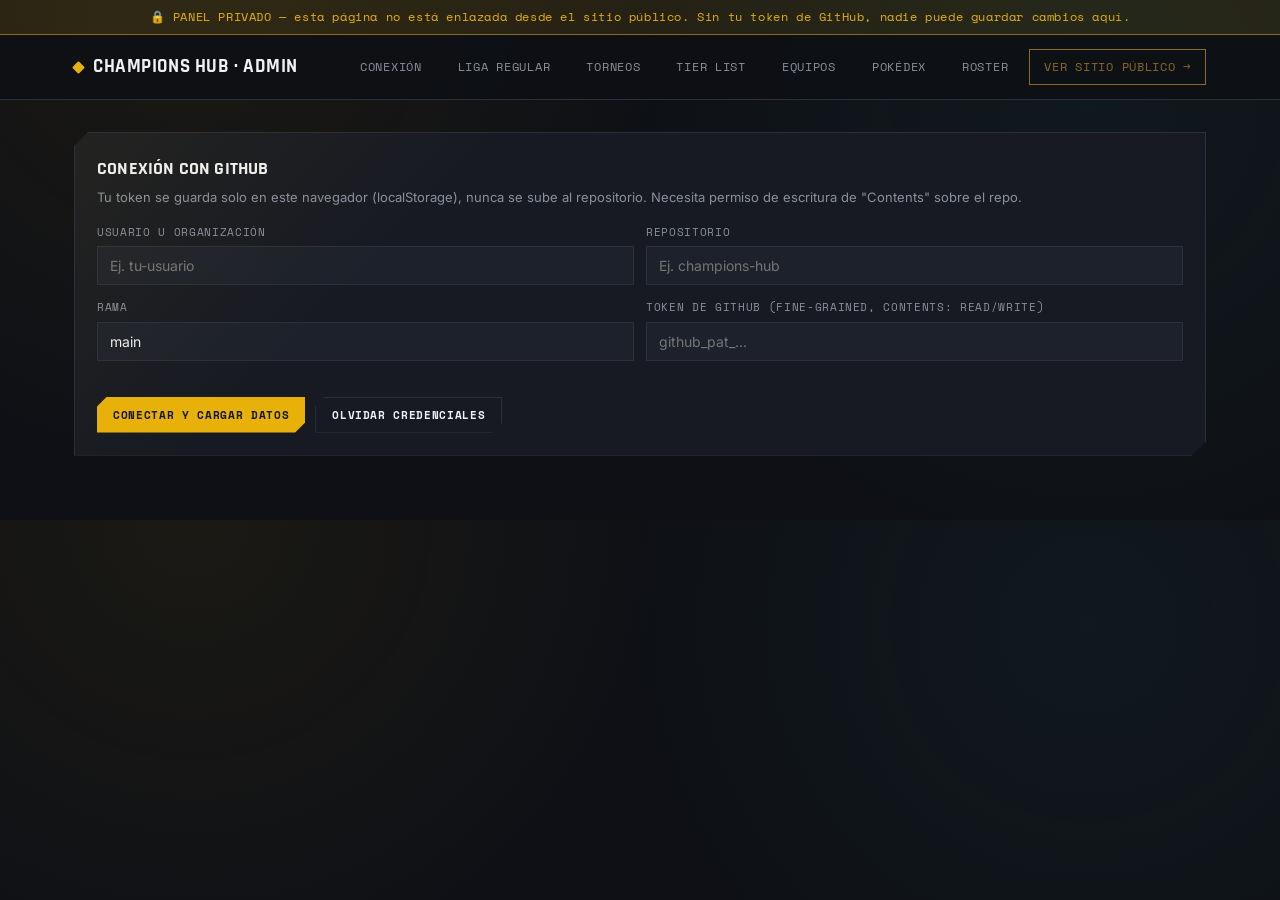
==== commit b27c814f: "Add files via upload" ====
--- a/admin.html
+++ b/admin.html
@@ -19,6 +19,7 @@
     <div class="brand"><span class="dot"></span> Champions Hub · Admin</div>
     <nav class="links">
       <a href="#config">Conexión</a>
+      <a href="#liga-admin">Liga Regular</a>
       <a href="#torneos">Torneos</a>
       <a href="#tierlist">Tier List</a>
       <a href="#equipos">Equipos</a>
@@ -52,6 +53,73 @@
   </section>
 
   <div id="adminContent" style="display:none;">
+
+    <section id="liga-admin">
+      <div class="section-head">
+        <div><span class="eyebrow">Liga Regular</span><h2>Battle Champions League</h2></div>
+      </div>
+
+      <div id="ligaGateBox"></div>
+
+      <div id="ligaAdminContent" style="display:none;">
+
+        <div class="hud-box config-box">
+          <h3>Configuración de temporada</h3>
+          <p class="hint">Estos datos alimentan el encabezado de la Liga Regular en el sitio público.</p>
+          <div class="field-row">
+            <div class="field"><label>Nombre de la liga</label><input id="lcNombre" placeholder="BATTLE CHAMPIONS LEAGUE"></div>
+            <div class="field"><label>Nombre de temporada</label><input id="lcTemporada" placeholder="Liga Regular - Temporada 1"></div>
+          </div>
+          <div class="field-row">
+            <div class="field"><label>Formato</label>
+              <select id="lcFormato"><option value="doubles">Doubles</option><option value="singles">Singles</option></select>
+            </div>
+            <div class="field"><label>Mejor de (fase regular)</label>
+              <select id="lcBo"><option value="BO1">BO1</option><option value="BO3">BO3</option><option value="BO5">BO5</option></select>
+            </div>
+          </div>
+          <div class="field-row">
+            <div class="field"><label>Premio 1er lugar</label><input id="lcPremio1" placeholder="Ej. Floette"></div>
+            <div class="field"><label>Premio 2do lugar</label><input id="lcPremio2" placeholder="Ej. Archaludon Shiny"></div>
+          </div>
+          <div class="field">
+            <label>Reglas</label>
+            <div class="reglas-editor" id="reglasEditor"></div>
+            <button class="btn btn--ghost btn--sm" type="button" onclick="addReglaRow()">+ Agregar regla</button>
+          </div>
+          <div class="modal-actions" style="justify-content:flex-start; margin-top:16px;">
+            <button class="btn btn--primary btn--sm" onclick="saveLigaConfig()">Guardar configuración</button>
+          </div>
+        </div>
+
+        <div class="hud-box config-box">
+          <h3>Jugadores</h3>
+          <p class="hint">Marca a un jugador como retirado si abandona la liga: sus encuentros pendientes cuentan automáticamente como derrota. Cambiar el nick no actualiza partidos ya jugados con el nombre anterior.</p>
+          <div class="jugadores-admin-grid" id="jugadoresAdminGrid"></div>
+          <div class="modal-actions" style="justify-content:flex-start; margin-top:16px;">
+            <button class="btn btn--primary btn--sm" onclick="saveLigaJugadores()">Guardar jugadores</button>
+          </div>
+        </div>
+
+        <div class="hud-box config-box">
+          <h3>Calendario — 15 fechas</h3>
+          <p class="hint">Registra el resultado de cada serie. La Tabla General, las estadísticas y los playoffs del sitio público se actualizan solos, sin recargar la página.</p>
+          <div id="ligaCalendarAdminBox"></div>
+        </div>
+
+        <div class="hud-box config-box" id="ligaPlayoffsAdminBox"></div>
+
+        <div class="hud-box config-box" style="border-color:var(--red);">
+          <h3 style="color:var(--red);">Zona de riesgo</h3>
+          <p class="hint">Estas acciones afectan a toda la temporada.</p>
+          <div class="modal-actions" style="justify-content:flex-start;">
+            <button class="btn btn--ghost btn--sm" style="color:var(--red); border-color:var(--red);" onclick="resetLigaTemporada()">Reiniciar temporada</button>
+            <button class="btn btn--ghost btn--sm" onclick="nuevaLigaTemporada()">Crear nueva temporada</button>
+          </div>
+        </div>
+
+      </div>
+    </section>
 
     <section id="torneos">
       <div class="section-head">
@@ -134,14 +202,32 @@
   tiers: 'data/tiers.json',
   equipos: 'data/equipos.json',
   pokedex_builds: 'data/pokedex_builds.json',
-  pokedex_species: 'data/pokedex_species.json'
+  pokedex_species: 'data/pokedex_species.json',
+  liga_config: 'data/liga_config.json',
+  liga_jugadores: 'data/liga_jugadores.json',
+  liga_calendario: 'data/liga_calendario.json',
+  liga_playoffs: 'data/liga_playoffs.json',
+  liga_historial: 'data/liga_historial.json'
 };
 const DEFAULTS = {
   torneos: [],
   tiers: { singles:{}, doubles:{} },
   equipos: { singles:[], doubles:[] },
   pokedex_builds: {},
-  pokedex_species: []
+  pokedex_species: [],
+  liga_config: {
+    temporadaNumero: 1, temporadaNombre: 'Liga Regular - Temporada 1', ligaNombre: 'BATTLE CHAMPIONS LEAGUE',
+    formato: 'doubles', bo: 'BO3', totalJugadores: 0, totalFechas: 0, estado: 'en_curso',
+    puntos: { victoria:3, derrota:0 },
+    desempate: ['Enfrentamiento directo','Diferencia de juegos (BO3)','Mayor cantidad de victorias','Sorteo'],
+    premios: { primero:'', segundo:'' },
+    playoffsFormato: { semifinal:'BO3', final:'BO5' },
+    reglas: []
+  },
+  liga_jugadores: [],
+  liga_calendario: [],
+  liga_playoffs: { generado:false, semifinal:[], final:null },
+  liga_historial: []
 };
 let SHAS = {};
 
@@ -152,6 +238,11 @@
 let editingTeamIndex = null;
 let editingTeamFormato = 'singles';
 let formMons = [];
+
+/* Liga Regular - Temporada (módulo nuevo) */
+let LIGA_CONFIG = {}, LIGA_JUGADORES = [], LIGA_CALENDARIO = [], LIGA_PLAYOFFS = {}, LIGA_HISTORIAL = [];
+let ligaReglasDraft = [];
+const LIGA_PASS_KEY = 'liga_admin_pass_hash';
 
 const SPRITE_BASE = "https://raw.githubusercontent.com/PokeAPI/sprites/master/sprites/pokemon/other/official-artwork/";
 const sprite = dex => `${SPRITE_BASE}${dex}.png`;
@@ -239,8 +330,9 @@
   localStorage.setItem(CONFIG_KEY, JSON.stringify(CONFIG));
   setStatus('Conectando...', null);
   try{
-    [TORNEOS, TIERS, EQUIPOS, POKEDEX_SPECIES, POKEDEX_BUILDS] = await Promise.all([
-      loadFile('torneos'), loadFile('tiers'), loadFile('equipos'), loadFile('pokedex_species'), loadFile('pokedex_builds')
+    [TORNEOS, TIERS, EQUIPOS, POKEDEX_SPECIES, POKEDEX_BUILDS, LIGA_CONFIG, LIGA_JUGADORES, LIGA_CALENDARIO, LIGA_PLAYOFFS, LIGA_HISTORIAL] = await Promise.all([
+      loadFile('torneos'), loadFile('tiers'), loadFile('equipos'), loadFile('pokedex_species'), loadFile('pokedex_builds'),
+      loadFile('liga_config'), loadFile('liga_jugadores'), loadFile('liga_calendario'), loadFile('liga_playoffs'), loadFile('liga_historial')
     ]);
     document.getElementById('adminContent').style.display = 'block';
     setStatus(`✓ Conectado a ${CONFIG.owner}/${CONFIG.repo} (${CONFIG.branch})`, true);
@@ -249,6 +341,7 @@
     renderEquipos('singles');
     renderPokedex('');
     renderSpeciesAdmin();
+    renderLigaGate();
   }catch(e){
     setStatus('✕ No se pudo conectar: ' + e.message, false);
   }
@@ -654,6 +747,389 @@
 }
 
 /* ============================================================
+   LIGA REGULAR — TEMPORADA (módulo nuevo, no toca nada de arriba)
+   ============================================================ */
+
+async function sha256Hex(str){
+  const buf = await crypto.subtle.digest('SHA-256', new TextEncoder().encode(str));
+  return Array.from(new Uint8Array(buf)).map(b => b.toString(16).padStart(2, '0')).join('');
+}
+
+function renderLigaGate(){
+  const box = document.getElementById('ligaGateBox');
+  const hasPass = !!localStorage.getItem(LIGA_PASS_KEY);
+  document.getElementById('ligaAdminContent').style.display = 'none';
+  if(!hasPass){
+    box.innerHTML = `
+      <div class="hud-box liga-gate">
+        <h3>Configura una contraseña</h3>
+        <p class="hint">Protege el panel de la Liga Regular en este navegador. No reemplaza tu token de GitHub, que sigue siendo indispensable para guardar cualquier cambio.</p>
+        <div class="field"><label>Nueva contraseña</label><input type="password" id="ligaNewPass"></div>
+        <button class="btn btn--primary btn--sm" onclick="setLigaPassword()">Guardar contraseña</button>
+      </div>`;
+  } else {
+    box.innerHTML = `
+      <div class="hud-box liga-gate">
+        <h3>Panel protegido</h3>
+        <p class="hint">Ingresa la contraseña de la Liga Regular para continuar.</p>
+        <div class="field"><label>Contraseña</label><input type="password" id="ligaEnterPass"></div>
+        <div class="modal-actions" style="justify-content:flex-start;">
+          <button class="btn btn--primary btn--sm" onclick="checkLigaPassword()">Entrar</button>
+          <button class="btn btn--ghost btn--sm" onclick="forgetLigaPassword()">Olvidar contraseña</button>
+        </div>
+      </div>`;
+  }
+}
+async function setLigaPassword(){
+  const val = document.getElementById('ligaNewPass').value;
+  if(!val || val.length < 4){ alert('Usa una contraseña de al menos 4 caracteres.'); return; }
+  localStorage.setItem(LIGA_PASS_KEY, await sha256Hex(val));
+  unlockLiga();
+}
+async function checkLigaPassword(){
+  const val = document.getElementById('ligaEnterPass').value;
+  if(await sha256Hex(val) === localStorage.getItem(LIGA_PASS_KEY)) unlockLiga();
+  else alert('Contraseña incorrecta.');
+}
+function forgetLigaPassword(){
+  if(!confirm('¿Olvidar la contraseña de la Liga Regular en este navegador?')) return;
+  localStorage.removeItem(LIGA_PASS_KEY);
+  renderLigaGate();
+}
+function unlockLiga(){
+  document.getElementById('ligaGateBox').innerHTML =
+    `<div class="modal-actions" style="justify-content:flex-start;"><button class="btn btn--ghost btn--sm" onclick="renderLigaGate()">🔒 Bloquear panel de Liga</button></div>`;
+  document.getElementById('ligaAdminContent').style.display = 'block';
+  renderLigaAdmin();
+}
+
+function ligaPuntosVictoria(){ return (LIGA_CONFIG.puntos && LIGA_CONFIG.puntos.victoria) || 3; }
+
+function computeLigaStandings(){
+  const stats = {};
+  (LIGA_JUGADORES || []).forEach(j => {
+    stats[j.nick] = { nick:j.nick, activo:j.activo !== false, pj:0, pg:0, pp:0, jg:0, jp:0, last5:[], h2h:{} };
+  });
+  (LIGA_CALENDARIO || []).forEach(f => {
+    (f.partidos || []).forEach(p => {
+      const A = stats[p.jugadorA], B = stats[p.jugadorB];
+      if(!A || !B) return;
+      let ga, gb;
+      if(p.resultado){ ga = p.resultado.ga; gb = p.resultado.gb; }
+      else if(!A.activo || !B.activo){
+        if(!A.activo && !B.activo) return;
+        ga = A.activo ? 2 : 0;
+        gb = A.activo ? 0 : 2;
+      } else return;
+      A.pj++; B.pj++;
+      A.jg += ga; A.jp += gb;
+      B.jg += gb; B.jp += ga;
+      const aGana = ga > gb;
+      if(aGana){ A.pg++; B.pp++; A.last5.push('W'); B.last5.push('L'); }
+      else{ B.pg++; A.pp++; B.last5.push('W'); A.last5.push('L'); }
+      A.h2h[p.jugadorB] = aGana ? 'W' : 'L';
+      B.h2h[p.jugadorA] = aGana ? 'L' : 'W';
+    });
+  });
+  const arr = Object.values(stats).map(s => ({
+    ...s, diff: s.jg - s.jp, pts: s.pg * ligaPuntosVictoria(),
+    pct: s.pj ? Math.round((s.pg / s.pj) * 1000) / 10 : 0, last5: s.last5.slice(-5)
+  }));
+  arr.sort((x, y) => {
+    if(y.pts !== x.pts) return y.pts - x.pts;
+    if(x.h2h[y.nick] === 'W') return -1;
+    if(x.h2h[y.nick] === 'L') return 1;
+    if(y.diff !== x.diff) return y.diff - x.diff;
+    if(y.pg !== x.pg) return y.pg - x.pg;
+    return x.nick.localeCompare(y.nick);
+  });
+  return arr;
+}
+
+function renderReglasEditor(){
+  document.getElementById('reglasEditor').innerHTML = ligaReglasDraft.map((r, i) => `
+    <div class="reglas-editor-row">
+      <input value="${escapeAttr(r)}" oninput="ligaReglasDraft[${i}]=this.value">
+      <button type="button" class="icon-btn danger" onclick="removeReglaRow(${i})">✕</button>
+    </div>
+  `).join('') || '<p style="color:var(--text-muted); font-size:12px;">Sin reglas todavía.</p>';
+}
+function addReglaRow(){ ligaReglasDraft.push(''); renderReglasEditor(); }
+function removeReglaRow(i){ ligaReglasDraft.splice(i, 1); renderReglasEditor(); }
+
+function fillLigaConfigForm(){
+  document.getElementById('lcNombre').value = LIGA_CONFIG.ligaNombre || '';
+  document.getElementById('lcTemporada').value = LIGA_CONFIG.temporadaNombre || '';
+  document.getElementById('lcFormato').value = LIGA_CONFIG.formato || 'doubles';
+  document.getElementById('lcBo').value = LIGA_CONFIG.bo || 'BO3';
+  document.getElementById('lcPremio1').value = (LIGA_CONFIG.premios && LIGA_CONFIG.premios.primero) || '';
+  document.getElementById('lcPremio2').value = (LIGA_CONFIG.premios && LIGA_CONFIG.premios.segundo) || '';
+  ligaReglasDraft = [...(LIGA_CONFIG.reglas || [])];
+  renderReglasEditor();
+}
+async function saveLigaConfig(){
+  LIGA_CONFIG.ligaNombre = document.getElementById('lcNombre').value.trim();
+  LIGA_CONFIG.temporadaNombre = document.getElementById('lcTemporada').value.trim();
+  LIGA_CONFIG.formato = document.getElementById('lcFormato').value;
+  LIGA_CONFIG.bo = document.getElementById('lcBo').value;
+  LIGA_CONFIG.premios = {
+    primero: document.getElementById('lcPremio1').value.trim(),
+    segundo: document.getElementById('lcPremio2').value.trim()
+  };
+  LIGA_CONFIG.reglas = ligaReglasDraft.map(r => r.trim()).filter(Boolean);
+  await persist('liga_config', LIGA_CONFIG, 'Actualiza configuración de la Liga Regular');
+}
+
+function renderJugadoresAdmin(){
+  document.getElementById('jugadoresAdminGrid').innerHTML = (LIGA_JUGADORES || []).map((j, i) => `
+    <div class="jugador-admin-row">
+      <input value="${escapeAttr(j.nick)}" oninput="LIGA_JUGADORES[${i}].nick=this.value">
+      <input value="${escapeAttr(j.telefono || '')}" placeholder="Teléfono" oninput="LIGA_JUGADORES[${i}].telefono=this.value">
+      <label style="display:flex; align-items:center; gap:6px; font-family:var(--font-mono); font-size:11px; white-space:nowrap;">
+        <input type="checkbox" ${j.activo !== false ? 'checked' : ''} onchange="LIGA_JUGADORES[${i}].activo=this.checked"> Activo
+      </label>
+    </div>
+  `).join('');
+}
+async function saveLigaJugadores(){
+  await persist('liga_jugadores', LIGA_JUGADORES, 'Actualiza jugadores de la Liga Regular');
+  renderLigaCalendarAdmin();
+  renderLigaPlayoffsAdmin();
+}
+
+function renderLigaCalendarAdmin(){
+  const box = document.getElementById('ligaCalendarAdminBox');
+  box.innerHTML = (LIGA_CALENDARIO || []).map(f => {
+    const jugados = f.partidos.filter(p => p.resultado).length;
+    return `
+      <div class="hud-box matchday-card">
+        <div class="matchday-head">
+          <h4>Fecha ${f.fecha}</h4>
+          <div style="display:flex; gap:8px; align-items:center;">
+            <span class="tag ${f.abierta ? 'tag--live' : ''}">${f.abierta ? 'Abierta' : 'Cerrada'}</span>
+            <span class="tag">${jugados}/${f.partidos.length}</span>
+            <button class="btn btn--ghost btn--sm" onclick="toggleFechaAbierta(${f.fecha})">${f.abierta ? 'Cerrar fecha' : 'Abrir fecha'}</button>
+          </div>
+        </div>
+        <div class="match-list">
+          ${f.partidos.map(p => `
+            <div class="match-row">
+              <span class="mp-name">${escapeHtml(p.jugadorA)}</span>
+              <select id="res-${p.id}">
+                <option value="" ${!p.resultado ? 'selected' : ''}>Pendiente</option>
+                <option value="2-0" ${p.resultado && p.resultado.ga === 2 && p.resultado.gb === 0 ? 'selected' : ''}>2-0</option>
+                <option value="2-1" ${p.resultado && p.resultado.ga === 2 && p.resultado.gb === 1 ? 'selected' : ''}>2-1</option>
+                <option value="1-2" ${p.resultado && p.resultado.ga === 1 && p.resultado.gb === 2 ? 'selected' : ''}>1-2</option>
+                <option value="0-2" ${p.resultado && p.resultado.ga === 0 && p.resultado.gb === 2 ? 'selected' : ''}>0-2</option>
+              </select>
+              <span class="mp-name">${escapeHtml(p.jugadorB)}</span>
+              <button class="btn btn--primary btn--sm" onclick="saveMatchResult(${p.id})">Guardar</button>
+            </div>
+          `).join('')}
+        </div>
+      </div>
+    `;
+  }).join('');
+}
+
+async function saveMatchResult(id){
+  let target = null, fechaObj = null;
+  for(const f of LIGA_CALENDARIO){
+    const p = f.partidos.find(x => x.id === id);
+    if(p){ target = p; fechaObj = f; break; }
+  }
+  if(!target) return;
+  const val = document.getElementById('res-' + id).value;
+  target.resultado = val ? { ga:Number(val.split('-')[0]), gb:Number(val.split('-')[1]) } : null;
+  await persist('liga_calendario', LIGA_CALENDARIO, `Resultado Fecha ${fechaObj.fecha}: ${target.jugadorA} ${val || 'pendiente'} ${target.jugadorB}`);
+  renderLigaCalendarAdmin();
+  renderLigaPlayoffsAdmin();
+}
+
+async function toggleFechaAbierta(fecha){
+  const f = LIGA_CALENDARIO.find(x => x.fecha === fecha);
+  if(!f) return;
+  f.abierta = !f.abierta;
+  await persist('liga_calendario', LIGA_CALENDARIO, `${f.abierta ? 'Abre' : 'Cierra'} Fecha ${fecha}`);
+  renderLigaCalendarAdmin();
+}
+
+function allLigaMatchesPlayed(){
+  return (LIGA_CALENDARIO || []).length > 0 && LIGA_CALENDARIO.every(f => f.partidos.every(p => p.resultado));
+}
+
+function sfBoOptions(p){
+  return `
+    <option value="" ${!p.resultado ? 'selected' : ''}>Pendiente</option>
+    <option value="2-0" ${p.resultado && p.resultado.ga === 2 && p.resultado.gb === 0 ? 'selected' : ''}>2-0</option>
+    <option value="2-1" ${p.resultado && p.resultado.ga === 2 && p.resultado.gb === 1 ? 'selected' : ''}>2-1</option>
+    <option value="1-2" ${p.resultado && p.resultado.ga === 1 && p.resultado.gb === 2 ? 'selected' : ''}>1-2</option>
+    <option value="0-2" ${p.resultado && p.resultado.ga === 0 && p.resultado.gb === 2 ? 'selected' : ''}>0-2</option>`;
+}
+function finalBoOptions(p){
+  const r = p && p.resultado;
+  const opt = (a, b) => `<option value="${a}-${b}" ${r && r.ga === a && r.gb === b ? 'selected' : ''}>${a}-${b}</option>`;
+  return `<option value="" ${!r ? 'selected' : ''}>Pendiente</option>` +
+    opt(3,0) + opt(3,1) + opt(3,2) + opt(2,3) + opt(1,3) + opt(0,3);
+}
+
+function renderLigaPlayoffsAdmin(){
+  const box = document.getElementById('ligaPlayoffsAdminBox');
+  if(!LIGA_PLAYOFFS.generado){
+    const ready = allLigaMatchesPlayed();
+    box.innerHTML = `
+      <h3>Playoffs</h3>
+      <p class="hint">${ready ? 'Las 15 fechas están completas — ya puedes generar el Top 4 y las semifinales.' : 'Se habilita cuando las 15 fechas tengan resultado.'}</p>
+      <button class="btn btn--primary btn--sm" ${ready ? '' : 'disabled'} onclick="generarPlayoffs()">Generar Top 4 y Semifinales</button>
+    `;
+    return;
+  }
+  const sf = LIGA_PLAYOFFS.semifinal || [];
+  const final = LIGA_PLAYOFFS.final;
+  let html = `<h3>Playoffs</h3><div class="match-list">`;
+  sf.forEach((p, i) => {
+    html += `
+      <div class="match-row">
+        <span class="mp-name">${escapeHtml(p.jugadorA)}</span>
+        <select id="sf-${i}">${sfBoOptions(p)}</select>
+        <span class="mp-name">${escapeHtml(p.jugadorB)}</span>
+        <button class="btn btn--primary btn--sm" onclick="saveSfResult(${i})">Guardar</button>
+      </div>`;
+  });
+  html += `</div>`;
+  const sfDone = sf.length === 2 && sf.every(p => p.resultado);
+  if(sfDone && !final){
+    html += `<div class="modal-actions" style="justify-content:flex-start; margin-top:14px;"><button class="btn btn--primary btn--sm" onclick="generarFinal()">Generar Final</button></div>`;
+  }
+  if(final){
+    html += `
+      <h4 style="margin-top:20px; text-transform:uppercase; font-size:14px;">Final (BO5)</h4>
+      <div class="match-row">
+        <span class="mp-name">${escapeHtml(final.jugadorA)}</span>
+        <select id="final-res">${finalBoOptions(final)}</select>
+        <span class="mp-name">${escapeHtml(final.jugadorB)}</span>
+        <button class="btn btn--primary btn--sm" onclick="saveFinalResult()">Guardar</button>
+      </div>`;
+    if(final.resultado){
+      html += `<p class="hint" style="margin-top:10px;">✓ Temporada finalizada. Usa "Crear nueva temporada" cuando quieras arrancar la siguiente.</p>`;
+    }
+  }
+  box.innerHTML = html;
+}
+
+async function generarPlayoffs(){
+  const arr = computeLigaStandings();
+  const top4 = arr.slice(0, 4);
+  if(top4.length < 4){ alert('No hay suficientes jugadores para generar el Top 4.'); return; }
+  LIGA_PLAYOFFS = {
+    generado: true,
+    semifinal: [
+      { jugadorA: top4[0].nick, jugadorB: top4[3].nick, resultado: null },
+      { jugadorA: top4[1].nick, jugadorB: top4[2].nick, resultado: null }
+    ],
+    final: null
+  };
+  LIGA_CONFIG.estado = 'playoffs';
+  await persist('liga_playoffs', LIGA_PLAYOFFS, 'Genera Top 4 y semifinales');
+  await persist('liga_config', LIGA_CONFIG, 'La Liga Regular entra en fase de playoffs');
+  renderLigaPlayoffsAdmin();
+}
+
+async function saveSfResult(i){
+  const val = document.getElementById('sf-' + i).value;
+  LIGA_PLAYOFFS.semifinal[i].resultado = val ? { ga:Number(val.split('-')[0]), gb:Number(val.split('-')[1]) } : null;
+  await persist('liga_playoffs', LIGA_PLAYOFFS, `Resultado Semifinal ${i + 1}`);
+  renderLigaPlayoffsAdmin();
+}
+
+async function generarFinal(){
+  const sf = LIGA_PLAYOFFS.semifinal;
+  const ganador = (p) => p.resultado.ga > p.resultado.gb ? p.jugadorA : p.jugadorB;
+  LIGA_PLAYOFFS.final = { jugadorA: ganador(sf[0]), jugadorB: ganador(sf[1]), resultado: null };
+  await persist('liga_playoffs', LIGA_PLAYOFFS, 'Genera la Final');
+  renderLigaPlayoffsAdmin();
+}
+
+async function saveFinalResult(){
+  const val = document.getElementById('final-res').value;
+  LIGA_PLAYOFFS.final.resultado = val ? { ga:Number(val.split('-')[0]), gb:Number(val.split('-')[1]) } : null;
+  await persist('liga_playoffs', LIGA_PLAYOFFS, 'Resultado de la Final');
+  if(LIGA_PLAYOFFS.final.resultado){
+    LIGA_CONFIG.estado = 'finalizada';
+    await persist('liga_config', LIGA_CONFIG, 'Finaliza la temporada de la Liga Regular');
+  }
+  renderLigaPlayoffsAdmin();
+}
+
+function generateRoundRobinJS(names){
+  const n = names.length;
+  if(n < 2) return [];
+  let players = [...Array(n).keys()];
+  const rounds = [];
+  const totalRondas = (n % 2 === 0) ? n - 1 : n;
+  const withBye = n % 2 !== 0;
+  if(withBye) players.push(null);
+  const total = players.length;
+  for(let r = 0; r < totalRondas; r++){
+    const pairs = [];
+    for(let i = 0; i < total / 2; i++){
+      const a = players[i], b = players[total - 1 - i];
+      if(a !== null && b !== null) pairs.push([a, b]);
+    }
+    rounds.push(pairs);
+    players = [players[0], players[players.length - 1], ...players.slice(1, -1)];
+  }
+  let matchId = 1;
+  return rounds.map((pairs, idx) => ({
+    fecha: idx + 1,
+    abierta: idx === 0,
+    partidos: pairs.map(([a, b]) => ({ id: matchId++, jugadorA: names[a], jugadorB: names[b], resultado: null }))
+  }));
+}
+
+async function resetLigaTemporada(){
+  if(!confirm('Esto borrará todos los resultados de la temporada actual, reabrirá la Fecha 1 y reactivará a todos los jugadores. ¿Continuar?')) return;
+  LIGA_CALENDARIO.forEach(f => { f.abierta = f.fecha === 1; f.partidos.forEach(p => p.resultado = null); });
+  LIGA_JUGADORES.forEach(j => j.activo = true);
+  LIGA_PLAYOFFS = { generado:false, semifinal:[], final:null };
+  LIGA_CONFIG.estado = 'en_curso';
+  await persist('liga_calendario', LIGA_CALENDARIO, 'Reinicia la temporada de la Liga Regular');
+  await persist('liga_jugadores', LIGA_JUGADORES, 'Reactiva jugadores de la Liga Regular');
+  await persist('liga_playoffs', LIGA_PLAYOFFS, 'Reinicia playoffs de la Liga Regular');
+  await persist('liga_config', LIGA_CONFIG, 'Reinicia estado de la Liga Regular');
+  renderLigaAdmin();
+}
+
+async function nuevaLigaTemporada(){
+  if(!confirm('Se archivará la tabla final de esta temporada y se generará un calendario nuevo con los mismos jugadores. ¿Continuar?')) return;
+  LIGA_HISTORIAL.push({
+    temporadaNumero: LIGA_CONFIG.temporadaNumero || 1,
+    temporadaNombre: LIGA_CONFIG.temporadaNombre || '',
+    tablaFinal: computeLigaStandings(),
+    playoffs: LIGA_PLAYOFFS
+  });
+  LIGA_CONFIG.temporadaNumero = (LIGA_CONFIG.temporadaNumero || 1) + 1;
+  LIGA_CONFIG.temporadaNombre = `Liga Regular - Temporada ${LIGA_CONFIG.temporadaNumero}`;
+  LIGA_CONFIG.estado = 'en_curso';
+  LIGA_JUGADORES.forEach(j => j.activo = true);
+  LIGA_CALENDARIO = generateRoundRobinJS(LIGA_JUGADORES.map(j => j.nick));
+  LIGA_PLAYOFFS = { generado:false, semifinal:[], final:null };
+  await persist('liga_historial', LIGA_HISTORIAL, 'Archiva temporada anterior de la Liga Regular');
+  await persist('liga_config', LIGA_CONFIG, 'Crea nueva temporada de la Liga Regular');
+  await persist('liga_jugadores', LIGA_JUGADORES, 'Reinicia jugadores para la nueva temporada');
+  await persist('liga_calendario', LIGA_CALENDARIO, 'Genera calendario de la nueva temporada');
+  await persist('liga_playoffs', LIGA_PLAYOFFS, 'Reinicia playoffs para la nueva temporada');
+  renderLigaAdmin();
+}
+
+function renderLigaAdmin(){
+  fillLigaConfigForm();
+  renderJugadoresAdmin();
+  renderLigaCalendarAdmin();
+  renderLigaPlayoffsAdmin();
+}
+
+/* ============================================================
    Switches
    ============================================================ */
 document.querySelectorAll('.switch').forEach(sw => {
--- a/style.css
+++ b/style.css
@@ -233,6 +233,55 @@
 .tourney-link:hover{text-decoration:underline;}
 .tourney-editbar{display:flex; gap:6px; margin-left:auto;}
 
+/* ---------- mejoras visuales: jerarquía y acentos ---------- */
+.tourney-card{
+  transition:transform .25s ease, box-shadow .25s ease, border-color .25s ease;
+  animation:tourneyIn .5s ease both;
+}
+.tourney-card:hover{
+  transform:translateY(-4px);
+  box-shadow:0 22px 44px -26px rgba(0,0,0,.7);
+  border-color:var(--card-accent, var(--gold-dim));
+}
+.tourney-card::before{
+  content:"";
+  position:absolute; top:0; left:0; right:0; height:3px;
+  background:var(--card-accent, var(--border));
+}
+.tourney-card[data-formato="singles"]{ --card-accent:var(--magenta); }
+.tourney-card[data-formato="doubles"]{ --card-accent:var(--cyan); }
+.tourney-card[data-formato="ambos"]{ --card-accent:linear-gradient(90deg,var(--magenta),var(--cyan)); }
+
+@keyframes tourneyIn{ from{ opacity:0; transform:translateY(14px); } to{ opacity:1; transform:translateY(0); } }
+.tourney-grid .tourney-card:nth-child(1){ animation-delay:.02s; }
+.tourney-grid .tourney-card:nth-child(2){ animation-delay:.08s; }
+.tourney-grid .tourney-card:nth-child(3){ animation-delay:.14s; }
+.tourney-grid .tourney-card:nth-child(4){ animation-delay:.2s; }
+.tourney-grid .tourney-card:nth-child(5){ animation-delay:.26s; }
+.tourney-grid .tourney-card:nth-child(6){ animation-delay:.32s; }
+
+/* torneo en curso: tarjeta destacada de ancho completo */
+.tourney-card.is-live{
+  grid-column:1 / -1;
+  border-color:var(--gold-dim);
+  box-shadow:0 0 0 1px rgba(231,177,10,.18), 0 26px 54px -30px rgba(231,177,10,.55);
+}
+.tourney-card.is-live .tourney-top h3{ font-size:clamp(22px,3vw,30px); }
+.tourney-card.is-live .tourney-desc{ max-width:70ch; }
+.tag--live{ position:relative; }
+.tag--live::after{
+  content:""; position:absolute; inset:-1px; border-radius:3px; border:1px solid var(--gold);
+  animation:livePulse 1.8s ease-in-out infinite;
+}
+@keyframes livePulse{
+  0%,100%{ opacity:.55; transform:scale(1); }
+  50%{ opacity:0; transform:scale(1.18); }
+}
+@media (prefers-reduced-motion: reduce){
+  .tourney-card{ animation:none; }
+  .tag--live::after{ animation:none; display:none; }
+}
+
 /* ======================================================
    TIER LIST
    ====================================================== */
@@ -390,3 +439,146 @@
   .field-row{grid-template-columns:1fr;}
   .mons-editor-row{grid-template-columns:1fr;}
 }
+
+/* ======================================================
+   LIGA REGULAR — TEMPORADA (nuevo módulo, no toca nada de arriba)
+   ====================================================== */
+.liga-hero{
+  padding:26px; margin-bottom:32px; position:relative; overflow:hidden;
+}
+.liga-hero-top{display:flex; justify-content:space-between; align-items:flex-start; gap:16px; flex-wrap:wrap;}
+.liga-hero h2{font-size:clamp(24px,3.4vw,32px); text-transform:uppercase; margin-top:4px;}
+.liga-hero .liga-sub{font-family:var(--font-mono); font-size:12px; color:var(--text-muted); letter-spacing:0.05em; margin-top:4px;}
+.liga-status-pill{
+  font-family:var(--font-mono); font-size:11px; text-transform:uppercase; letter-spacing:0.06em;
+  padding:5px 12px; border-radius:3px; border:1px solid var(--gold-dim); color:var(--gold);
+  display:inline-flex; align-items:center; gap:6px;
+}
+.liga-status-pill.finalizada{color:var(--green); border-color:var(--green);}
+.liga-status-pill.playoffs{color:var(--magenta); border-color:var(--magenta);}
+.liga-meta-row{display:flex; gap:22px; flex-wrap:wrap; margin-top:18px;}
+.liga-meta-item{font-family:var(--font-mono); font-size:12px; color:var(--text-muted);}
+.liga-meta-item b{display:block; font-family:var(--font-display); font-size:18px; color:var(--text); font-weight:700; letter-spacing:0.02em;}
+.liga-premios{display:flex; gap:14px; margin-top:18px; flex-wrap:wrap;}
+.liga-premio{
+  display:flex; align-items:center; gap:10px; background:var(--surface-2); border:1px solid var(--border);
+  padding:9px 14px; font-size:13px;
+}
+.liga-premio .medal{font-size:18px;}
+
+.liga-tabs{
+  display:inline-flex; border:1px solid var(--border); padding:3px; gap:3px; flex-wrap:wrap;
+  clip-path:polygon(8px 0, 100% 0, 100% calc(100% - 8px), calc(100% - 8px) 100%, 0 100%, 0 8px);
+  margin-bottom:28px;
+}
+.liga-tabs button{
+  background:transparent; border:none; color:var(--text-muted); cursor:pointer;
+  font-family:var(--font-mono); font-size:12px; letter-spacing:0.06em; text-transform:uppercase;
+  padding:9px 16px; font-weight:700;
+}
+.liga-tabs button.active{background:var(--gold); color:#14161C;}
+.liga-pane{display:none;}
+.liga-pane.active{display:block;}
+
+/* tabla general */
+.standings-wrap{overflow-x:auto; border:1px solid var(--border);}
+.standings-table{width:100%; border-collapse:collapse; min-width:920px; font-size:13px;}
+.standings-table th{
+  font-family:var(--font-mono); font-size:10.5px; text-transform:uppercase; letter-spacing:0.05em;
+  color:var(--text-muted); text-align:left; padding:12px 10px; background:var(--surface-2);
+  border-bottom:1px solid var(--border); white-space:nowrap;
+}
+.standings-table td{padding:11px 10px; border-bottom:1px solid var(--border); white-space:nowrap;}
+.standings-table tbody tr{cursor:pointer; transition:background .15s;}
+.standings-table tbody tr:hover{background:var(--surface-2);}
+.standings-table tbody tr:nth-child(-n+4){box-shadow:inset 3px 0 0 var(--gold);}
+.standings-table .pos-num{font-family:var(--font-display); font-weight:700; font-size:15px;}
+.standings-table .player-cell{display:flex; align-items:center; gap:8px; font-weight:600;}
+.player-dot{width:7px; height:7px; border-radius:50%; background:var(--green); flex-shrink:0;}
+.player-dot.inactivo{background:var(--red);}
+.standings-table .pts{color:var(--gold); font-weight:700; font-family:var(--font-mono);}
+.diff-pos{color:var(--green);} .diff-neg{color:var(--red);}
+.last5{display:flex; gap:3px;}
+.last5 span{
+  width:18px; height:18px; border-radius:3px; font-family:var(--font-mono); font-size:10px; font-weight:700;
+  display:flex; align-items:center; justify-content:center; color:#0E1015;
+}
+.last5 .W{background:var(--green);} .last5 .L{background:var(--red); color:#fff;} .last5 .P{background:var(--border); color:var(--text-muted);}
+
+/* calendario */
+.liga-calendar-grid{display:grid; grid-template-columns:repeat(auto-fill, minmax(230px,1fr)); gap:14px;}
+.fecha-card{padding:18px; cursor:pointer; transition:border-color .15s, transform .15s;}
+.fecha-card:hover{border-color:var(--gold-dim); transform:translateY(-2px);}
+.fecha-card .fecha-num{font-family:var(--font-display); font-size:26px; font-weight:700;}
+.fecha-card .fecha-name{font-family:var(--font-mono); font-size:11px; color:var(--text-muted); text-transform:uppercase; margin-top:2px;}
+.fecha-card .fecha-progress{margin-top:12px; font-family:var(--font-mono); font-size:11px; color:var(--text-muted);}
+.fecha-badge{
+  display:inline-block; margin-top:10px; font-family:var(--font-mono); font-size:10.5px; text-transform:uppercase;
+  padding:3px 8px; border-radius:3px; border:1px solid var(--border); color:var(--text-muted);
+}
+.fecha-badge.completa{color:var(--green); border-color:var(--green);}
+.fecha-badge.abierta{color:var(--gold); border-color:var(--gold-dim);}
+
+.match-list{display:flex; flex-direction:column; gap:8px;}
+.match-row{
+  display:flex; align-items:center; justify-content:space-between; gap:10px;
+  background:var(--surface-2); border:1px solid var(--border); padding:10px 12px; font-size:13px;
+}
+.match-row .mp-name{flex:1; font-weight:600;}
+.match-row .mp-name.winner{color:var(--gold);}
+.match-row .mp-score{font-family:var(--font-mono); font-weight:700; font-size:13px; color:var(--text-muted); padding:0 10px;}
+.match-row .mp-score.decided{color:var(--gold);}
+.match-row select{background:var(--surface); border:1px solid var(--border); color:var(--text); padding:6px 8px; font-family:var(--font-mono); font-size:12px;}
+
+/* estadísticas */
+.stats-grid{display:grid; grid-template-columns:repeat(auto-fill, minmax(230px,1fr)); gap:14px;}
+.stat-card{padding:18px;}
+.stat-card .stat-label{font-family:var(--font-mono); font-size:11px; text-transform:uppercase; color:var(--text-muted); letter-spacing:0.05em;}
+.stat-card .stat-player{font-family:var(--font-display); font-size:22px; font-weight:700; margin-top:8px;}
+.stat-card .stat-value{font-family:var(--font-mono); font-size:13px; color:var(--gold); margin-top:4px;}
+
+/* playoffs */
+.bracket{display:grid; grid-template-columns:1fr 1fr; gap:24px;}
+.bracket-col h4{font-family:var(--font-mono); font-size:12px; text-transform:uppercase; color:var(--text-muted); letter-spacing:0.06em; margin-bottom:12px;}
+.bracket-match{background:var(--surface-2); border:1px solid var(--border); padding:14px; margin-bottom:12px;}
+.bracket-match .bm-side{display:flex; justify-content:space-between; align-items:center; padding:6px 0; font-size:14px; font-weight:600;}
+.bracket-match .bm-side.winner{color:var(--gold);}
+.bracket-match .bm-side .bm-score{font-family:var(--font-mono); color:var(--text-muted);}
+.bracket-final{grid-column:1 / -1;}
+.bracket-pending{color:var(--text-muted); font-size:13px; font-family:var(--font-mono); padding:16px 0; text-align:center;}
+
+/* ficha de jugador (modal) */
+.player-profile-head{display:flex; align-items:center; justify-content:space-between; gap:14px; margin-bottom:18px;}
+.player-profile-head h3{font-size:22px; text-transform:uppercase;}
+.profile-grid{display:grid; grid-template-columns:1fr 1fr; gap:8px 16px; margin-bottom:16px;}
+.profile-grid dt{font-family:var(--font-mono); font-size:10.5px; text-transform:uppercase; color:var(--text-muted);}
+.profile-grid dd{margin:0 0 8px; font-size:14px; font-weight:600;}
+.profile-next{
+  font-family:var(--font-mono); font-size:12px; color:var(--text-muted); padding:10px 12px;
+  border:1px solid var(--border); margin-bottom:14px;
+}
+.profile-history{max-height:220px; overflow-y:auto; display:flex; flex-direction:column; gap:6px;}
+.profile-history .ph-row{display:flex; justify-content:space-between; font-size:12.5px; padding:7px 10px; background:var(--surface-2); border:1px solid var(--border);}
+
+/* ================= LIGA ADMIN (solo admin.html) ================= */
+.liga-gate{padding:26px; max-width:420px; margin:0 auto;}
+.liga-gate h3{margin-bottom:8px;}
+.liga-gate .hint{margin-bottom:16px;}
+.matchday-card{padding:20px; margin-bottom:16px;}
+.matchday-head{display:flex; justify-content:space-between; align-items:center; gap:10px; margin-bottom:14px; flex-wrap:wrap;}
+.matchday-head h4{font-size:18px; text-transform:uppercase;}
+.reglas-editor{display:flex; flex-direction:column; gap:8px; margin-bottom:10px;}
+.reglas-editor-row{display:flex; gap:8px; align-items:center;}
+.reglas-editor-row input{flex:1;}
+.jugadores-admin-grid{display:grid; grid-template-columns:1fr 1fr; gap:10px;}
+.jugador-admin-row{
+  display:grid; grid-template-columns:1fr 1fr auto auto; gap:8px; align-items:center;
+  background:var(--surface-2); border:1px solid var(--border); padding:8px;
+}
+@media (max-width:640px){
+  .bracket{grid-template-columns:1fr;}
+  .profile-grid{grid-template-columns:1fr;}
+  .jugadores-admin-grid{grid-template-columns:1fr;}
+  .jugador-admin-row{grid-template-columns:1fr 1fr;}
+  .standings-table{min-width:760px;}
+}
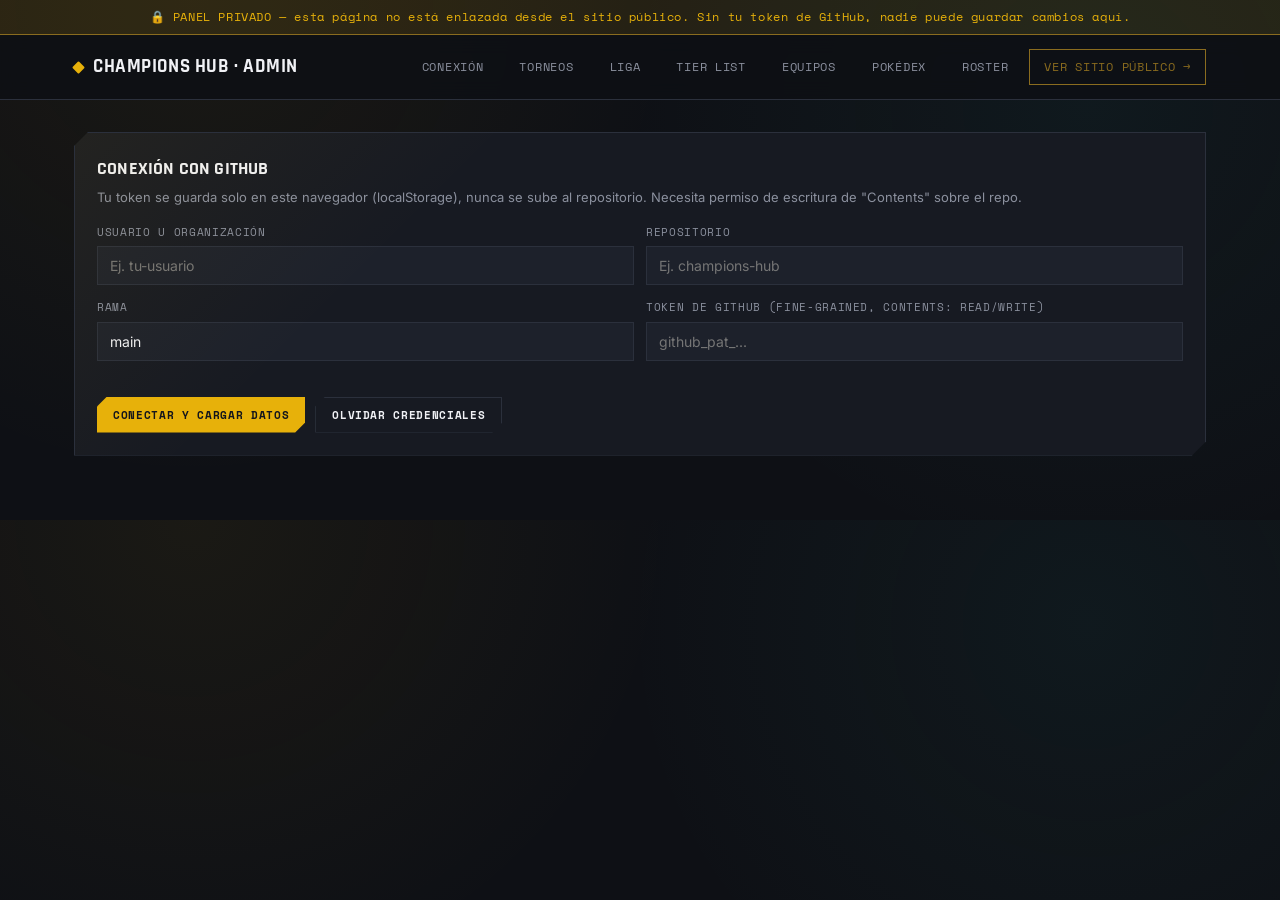
==== commit 10e15651: "Add files via upload" ====
--- a/admin.html
+++ b/admin.html
@@ -19,8 +19,8 @@
     <div class="brand"><span class="dot"></span> Champions Hub · Admin</div>
     <nav class="links">
       <a href="#config">Conexión</a>
-      <a href="#liga-admin">Liga Regular</a>
       <a href="#torneos">Torneos</a>
+      <a href="#liga">Liga</a>
       <a href="#tierlist">Tier List</a>
       <a href="#equipos">Equipos</a>
       <a href="#pokedex">Pokédex</a>
@@ -54,79 +54,50 @@
 
   <div id="adminContent" style="display:none;">
 
-    <section id="liga-admin">
-      <div class="section-head">
-        <div><span class="eyebrow">Liga Regular</span><h2>Battle Champions League</h2></div>
-      </div>
-
-      <div id="ligaGateBox"></div>
-
-      <div id="ligaAdminContent" style="display:none;">
-
-        <div class="hud-box config-box">
-          <h3>Configuración de temporada</h3>
-          <p class="hint">Estos datos alimentan el encabezado de la Liga Regular en el sitio público.</p>
-          <div class="field-row">
-            <div class="field"><label>Nombre de la liga</label><input id="lcNombre" placeholder="BATTLE CHAMPIONS LEAGUE"></div>
-            <div class="field"><label>Nombre de temporada</label><input id="lcTemporada" placeholder="Liga Regular - Temporada 1"></div>
-          </div>
-          <div class="field-row">
-            <div class="field"><label>Formato</label>
-              <select id="lcFormato"><option value="doubles">Doubles</option><option value="singles">Singles</option></select>
-            </div>
-            <div class="field"><label>Mejor de (fase regular)</label>
-              <select id="lcBo"><option value="BO1">BO1</option><option value="BO3">BO3</option><option value="BO5">BO5</option></select>
-            </div>
-          </div>
-          <div class="field-row">
-            <div class="field"><label>Premio 1er lugar</label><input id="lcPremio1" placeholder="Ej. Floette"></div>
-            <div class="field"><label>Premio 2do lugar</label><input id="lcPremio2" placeholder="Ej. Archaludon Shiny"></div>
-          </div>
-          <div class="field">
-            <label>Reglas</label>
-            <div class="reglas-editor" id="reglasEditor"></div>
-            <button class="btn btn--ghost btn--sm" type="button" onclick="addReglaRow()">+ Agregar regla</button>
-          </div>
-          <div class="modal-actions" style="justify-content:flex-start; margin-top:16px;">
-            <button class="btn btn--primary btn--sm" onclick="saveLigaConfig()">Guardar configuración</button>
-          </div>
-        </div>
-
-        <div class="hud-box config-box">
-          <h3>Jugadores</h3>
-          <p class="hint">Marca a un jugador como retirado si abandona la liga: sus encuentros pendientes cuentan automáticamente como derrota. Cambiar el nick no actualiza partidos ya jugados con el nombre anterior.</p>
-          <div class="jugadores-admin-grid" id="jugadoresAdminGrid"></div>
-          <div class="modal-actions" style="justify-content:flex-start; margin-top:16px;">
-            <button class="btn btn--primary btn--sm" onclick="saveLigaJugadores()">Guardar jugadores</button>
-          </div>
-        </div>
-
-        <div class="hud-box config-box">
-          <h3>Calendario — 15 fechas</h3>
-          <p class="hint">Registra el resultado de cada serie. La Tabla General, las estadísticas y los playoffs del sitio público se actualizan solos, sin recargar la página.</p>
-          <div id="ligaCalendarAdminBox"></div>
-        </div>
-
-        <div class="hud-box config-box" id="ligaPlayoffsAdminBox"></div>
-
-        <div class="hud-box config-box" style="border-color:var(--red);">
-          <h3 style="color:var(--red);">Zona de riesgo</h3>
-          <p class="hint">Estas acciones afectan a toda la temporada.</p>
-          <div class="modal-actions" style="justify-content:flex-start;">
-            <button class="btn btn--ghost btn--sm" style="color:var(--red); border-color:var(--red);" onclick="resetLigaTemporada()">Reiniciar temporada</button>
-            <button class="btn btn--ghost btn--sm" onclick="nuevaLigaTemporada()">Crear nueva temporada</button>
-          </div>
-        </div>
-
-      </div>
-    </section>
-
     <section id="torneos">
       <div class="section-head">
         <div><span class="eyebrow">Comunidad</span><h2>Torneos vigentes</h2></div>
         <div class="section-actions"><button class="btn btn--primary btn--sm" onclick="openTorneoForm()">+ Nuevo torneo</button></div>
       </div>
       <div class="tourney-grid" id="tourneyGrid"></div>
+    </section>
+
+    <section id="liga">
+      <div class="section-head">
+        <div><span class="eyebrow">Temporada</span><h2 id="ligaTitulo">Liga</h2></div>
+        <div class="section-actions">
+          <button class="btn btn--primary btn--sm" onclick="openLigaConfigForm()">✎ Configuración</button>
+          <div class="liga-tabs" data-group="liga">
+            <button data-tab="tabla" class="active">Tabla</button>
+            <button data-tab="calendario">Calendario</button>
+            <button data-tab="jugadores">Jugadores</button>
+            <button data-tab="playoffs">Playoffs</button>
+            <button data-tab="historial">Historial</button>
+          </div>
+        </div>
+      </div>
+      <div class="hud-box liga-info" id="ligaInfo"></div>
+
+      <div id="ligaTabla" class="liga-panel"></div>
+
+      <div id="ligaCalendario" class="liga-panel" style="display:none;"></div>
+
+      <div id="ligaJugadores" class="liga-panel" style="display:none;">
+        <div class="field-row" style="align-items:end; margin-bottom:16px;">
+          <div class="field"><label>Nick del jugador</label><input id="jNick" placeholder="Ej. Charizard99"></div>
+          <button class="btn btn--primary btn--sm" style="height:42px;" onclick="addJugador()">+ Agregar jugador</button>
+        </div>
+        <div class="jugadores-grid" id="jugadoresGrid"></div>
+      </div>
+
+      <div id="ligaPlayoffs" class="liga-panel" style="display:none;"></div>
+
+      <div id="ligaHistorial" class="liga-panel" style="display:none;">
+        <div class="section-actions" style="margin-bottom:16px;">
+          <button class="btn btn--primary btn--sm" onclick="openHistorialForm()">+ Archivar temporada</button>
+        </div>
+        <div id="historialList"></div>
+      </div>
     </section>
 
     <section id="tierlist">
@@ -216,13 +187,13 @@
   pokedex_builds: {},
   pokedex_species: [],
   liga_config: {
-    temporadaNumero: 1, temporadaNombre: 'Liga Regular - Temporada 1', ligaNombre: 'BATTLE CHAMPIONS LEAGUE',
-    formato: 'doubles', bo: 'BO3', totalJugadores: 0, totalFechas: 0, estado: 'en_curso',
-    puntos: { victoria:3, derrota:0 },
-    desempate: ['Enfrentamiento directo','Diferencia de juegos (BO3)','Mayor cantidad de victorias','Sorteo'],
-    premios: { primero:'', segundo:'' },
-    playoffsFormato: { semifinal:'BO3', final:'BO5' },
-    reglas: []
+    temporadaNumero:1, temporadaNombre:'', ligaNombre:'', formato:'doubles', bo:'BO3',
+    totalJugadores:0, totalFechas:0, estado:'en_curso',
+    puntos:{ victoria:3, derrota:0 },
+    desempate:['Enfrentamiento directo','Diferencia de juegos (BO3)','Mayor cantidad de victorias','Sorteo'],
+    premios:{ primero:'', segundo:'' },
+    playoffsFormato:{ semifinal:'BO3', final:'BO5' },
+    reglas:[]
   },
   liga_jugadores: [],
   liga_calendario: [],
@@ -232,17 +203,13 @@
 let SHAS = {};
 
 let TORNEOS = [], TIERS = {}, EQUIPOS = {}, POKEDEX_SPECIES = [], POKEDEX_BUILDS = {};
+let LIGA_CONFIG = {}, LIGA_JUGADORES = [], LIGA_CALENDARIO = [], LIGA_PLAYOFFS = {}, LIGA_HISTORIAL = [];
 let currentTierFmt = 'singles';
 let currentTeamFmt = 'singles';
 let editingTorneoIndex = null;
 let editingTeamIndex = null;
 let editingTeamFormato = 'singles';
 let formMons = [];
-
-/* Liga Regular - Temporada (módulo nuevo) */
-let LIGA_CONFIG = {}, LIGA_JUGADORES = [], LIGA_CALENDARIO = [], LIGA_PLAYOFFS = {}, LIGA_HISTORIAL = [];
-let ligaReglasDraft = [];
-const LIGA_PASS_KEY = 'liga_admin_pass_hash';
 
 const SPRITE_BASE = "https://raw.githubusercontent.com/PokeAPI/sprites/master/sprites/pokemon/other/official-artwork/";
 const sprite = dex => `${SPRITE_BASE}${dex}.png`;
@@ -341,7 +308,7 @@
     renderEquipos('singles');
     renderPokedex('');
     renderSpeciesAdmin();
-    renderLigaGate();
+    renderLigaAll();
   }catch(e){
     setStatus('✕ No se pudo conectar: ' + e.message, false);
   }
@@ -747,280 +714,305 @@
 }
 
 /* ============================================================
-   LIGA REGULAR — TEMPORADA (módulo nuevo, no toca nada de arriba)
-   ============================================================ */
-
-async function sha256Hex(str){
-  const buf = await crypto.subtle.digest('SHA-256', new TextEncoder().encode(str));
-  return Array.from(new Uint8Array(buf)).map(b => b.toString(16).padStart(2, '0')).join('');
-}
-
-function renderLigaGate(){
-  const box = document.getElementById('ligaGateBox');
-  const hasPass = !!localStorage.getItem(LIGA_PASS_KEY);
-  document.getElementById('ligaAdminContent').style.display = 'none';
-  if(!hasPass){
-    box.innerHTML = `
-      <div class="hud-box liga-gate">
-        <h3>Configura una contraseña</h3>
-        <p class="hint">Protege el panel de la Liga Regular en este navegador. No reemplaza tu token de GitHub, que sigue siendo indispensable para guardar cualquier cambio.</p>
-        <div class="field"><label>Nueva contraseña</label><input type="password" id="ligaNewPass"></div>
-        <button class="btn btn--primary btn--sm" onclick="setLigaPassword()">Guardar contraseña</button>
-      </div>`;
-  } else {
-    box.innerHTML = `
-      <div class="hud-box liga-gate">
-        <h3>Panel protegido</h3>
-        <p class="hint">Ingresa la contraseña de la Liga Regular para continuar.</p>
-        <div class="field"><label>Contraseña</label><input type="password" id="ligaEnterPass"></div>
-        <div class="modal-actions" style="justify-content:flex-start;">
-          <button class="btn btn--primary btn--sm" onclick="checkLigaPassword()">Entrar</button>
-          <button class="btn btn--ghost btn--sm" onclick="forgetLigaPassword()">Olvidar contraseña</button>
-        </div>
-      </div>`;
-  }
-}
-async function setLigaPassword(){
-  const val = document.getElementById('ligaNewPass').value;
-  if(!val || val.length < 4){ alert('Usa una contraseña de al menos 4 caracteres.'); return; }
-  localStorage.setItem(LIGA_PASS_KEY, await sha256Hex(val));
-  unlockLiga();
-}
-async function checkLigaPassword(){
-  const val = document.getElementById('ligaEnterPass').value;
-  if(await sha256Hex(val) === localStorage.getItem(LIGA_PASS_KEY)) unlockLiga();
-  else alert('Contraseña incorrecta.');
-}
-function forgetLigaPassword(){
-  if(!confirm('¿Olvidar la contraseña de la Liga Regular en este navegador?')) return;
-  localStorage.removeItem(LIGA_PASS_KEY);
-  renderLigaGate();
-}
-function unlockLiga(){
-  document.getElementById('ligaGateBox').innerHTML =
-    `<div class="modal-actions" style="justify-content:flex-start;"><button class="btn btn--ghost btn--sm" onclick="renderLigaGate()">🔒 Bloquear panel de Liga</button></div>`;
-  document.getElementById('ligaAdminContent').style.display = 'block';
-  renderLigaAdmin();
-}
-
-function ligaPuntosVictoria(){ return (LIGA_CONFIG.puntos && LIGA_CONFIG.puntos.victoria) || 3; }
-
-function computeLigaStandings(){
+   LIGA — cálculo de tabla
+   ============================================================ */
+function computeStandings(){
   const stats = {};
-  (LIGA_JUGADORES || []).forEach(j => {
-    stats[j.nick] = { nick:j.nick, activo:j.activo !== false, pj:0, pg:0, pp:0, jg:0, jp:0, last5:[], h2h:{} };
-  });
-  (LIGA_CALENDARIO || []).forEach(f => {
-    (f.partidos || []).forEach(p => {
-      const A = stats[p.jugadorA], B = stats[p.jugadorB];
-      if(!A || !B) return;
-      let ga, gb;
-      if(p.resultado){ ga = p.resultado.ga; gb = p.resultado.gb; }
-      else if(!A.activo || !B.activo){
-        if(!A.activo && !B.activo) return;
-        ga = A.activo ? 2 : 0;
-        gb = A.activo ? 0 : 2;
-      } else return;
-      A.pj++; B.pj++;
-      A.jg += ga; A.jp += gb;
-      B.jg += gb; B.jp += ga;
-      const aGana = ga > gb;
-      if(aGana){ A.pg++; B.pp++; A.last5.push('W'); B.last5.push('L'); }
-      else{ B.pg++; A.pp++; B.last5.push('W'); A.last5.push('L'); }
-      A.h2h[p.jugadorB] = aGana ? 'W' : 'L';
-      B.h2h[p.jugadorA] = aGana ? 'L' : 'W';
+  (LIGA_JUGADORES || []).forEach(j => { stats[j.nick] = { nick:j.nick, activo:j.activo, pj:0, pg:0, pp:0, jg:0, jp:0, pts:0 }; });
+  const h2h = {};
+  (LIGA_CALENDARIO || []).forEach(fecha => {
+    (fecha.partidos || []).forEach(p => {
+      if(!p.resultado || !stats[p.jugadorA] || !stats[p.jugadorB]) return;
+      const { juegosA, juegosB } = p.resultado;
+      stats[p.jugadorA].pj++; stats[p.jugadorB].pj++;
+      stats[p.jugadorA].jg += juegosA; stats[p.jugadorA].jp += juegosB;
+      stats[p.jugadorB].jg += juegosB; stats[p.jugadorB].jp += juegosA;
+      const ganador = juegosA > juegosB ? p.jugadorA : p.jugadorB;
+      const perdedor = juegosA > juegosB ? p.jugadorB : p.jugadorA;
+      stats[ganador].pg++; stats[perdedor].pp++;
+      stats[ganador].pts += (LIGA_CONFIG.puntos?.victoria ?? 3);
+      stats[perdedor].pts += (LIGA_CONFIG.puntos?.derrota ?? 0);
+      h2h[ganador] = h2h[ganador] || {};
+      h2h[ganador][perdedor] = (h2h[ganador][perdedor] || 0) + 1;
     });
   });
-  const arr = Object.values(stats).map(s => ({
-    ...s, diff: s.jg - s.jp, pts: s.pg * ligaPuntosVictoria(),
-    pct: s.pj ? Math.round((s.pg / s.pj) * 1000) / 10 : 0, last5: s.last5.slice(-5)
-  }));
-  arr.sort((x, y) => {
-    if(y.pts !== x.pts) return y.pts - x.pts;
-    if(x.h2h[y.nick] === 'W') return -1;
-    if(x.h2h[y.nick] === 'L') return 1;
-    if(y.diff !== x.diff) return y.diff - x.diff;
-    if(y.pg !== x.pg) return y.pg - x.pg;
-    return x.nick.localeCompare(y.nick);
+  const arr = Object.values(stats);
+  arr.sort((a, b) => {
+    if(b.pts !== a.pts) return b.pts - a.pts;
+    const aWins = (h2h[a.nick] && h2h[a.nick][b.nick]) || 0;
+    const bWins = (h2h[b.nick] && h2h[b.nick][a.nick]) || 0;
+    if(aWins !== bWins) return bWins - aWins;
+    const diffA = a.jg - a.jp, diffB = b.jg - b.jp;
+    if(diffB !== diffA) return diffB - diffA;
+    if(b.pg !== a.pg) return b.pg - a.pg;
+    return a.nick.localeCompare(b.nick);
   });
   return arr;
 }
 
-function renderReglasEditor(){
-  document.getElementById('reglasEditor').innerHTML = ligaReglasDraft.map((r, i) => `
-    <div class="reglas-editor-row">
-      <input value="${escapeAttr(r)}" oninput="ligaReglasDraft[${i}]=this.value">
-      <button type="button" class="icon-btn danger" onclick="removeReglaRow(${i})">✕</button>
-    </div>
-  `).join('') || '<p style="color:var(--text-muted); font-size:12px;">Sin reglas todavía.</p>';
-}
-function addReglaRow(){ ligaReglasDraft.push(''); renderReglasEditor(); }
-function removeReglaRow(i){ ligaReglasDraft.splice(i, 1); renderReglasEditor(); }
-
-function fillLigaConfigForm(){
-  document.getElementById('lcNombre').value = LIGA_CONFIG.ligaNombre || '';
-  document.getElementById('lcTemporada').value = LIGA_CONFIG.temporadaNombre || '';
-  document.getElementById('lcFormato').value = LIGA_CONFIG.formato || 'doubles';
-  document.getElementById('lcBo').value = LIGA_CONFIG.bo || 'BO3';
-  document.getElementById('lcPremio1').value = (LIGA_CONFIG.premios && LIGA_CONFIG.premios.primero) || '';
-  document.getElementById('lcPremio2').value = (LIGA_CONFIG.premios && LIGA_CONFIG.premios.segundo) || '';
-  ligaReglasDraft = [...(LIGA_CONFIG.reglas || [])];
-  renderReglasEditor();
-}
-async function saveLigaConfig(){
-  LIGA_CONFIG.ligaNombre = document.getElementById('lcNombre').value.trim();
-  LIGA_CONFIG.temporadaNombre = document.getElementById('lcTemporada').value.trim();
-  LIGA_CONFIG.formato = document.getElementById('lcFormato').value;
-  LIGA_CONFIG.bo = document.getElementById('lcBo').value;
-  LIGA_CONFIG.premios = {
-    primero: document.getElementById('lcPremio1').value.trim(),
-    segundo: document.getElementById('lcPremio2').value.trim()
-  };
-  LIGA_CONFIG.reglas = ligaReglasDraft.map(r => r.trim()).filter(Boolean);
-  await persist('liga_config', LIGA_CONFIG, 'Actualiza configuración de la Liga Regular');
-}
-
-function renderJugadoresAdmin(){
-  document.getElementById('jugadoresAdminGrid').innerHTML = (LIGA_JUGADORES || []).map((j, i) => `
-    <div class="jugador-admin-row">
-      <input value="${escapeAttr(j.nick)}" oninput="LIGA_JUGADORES[${i}].nick=this.value">
-      <input value="${escapeAttr(j.telefono || '')}" placeholder="Teléfono" oninput="LIGA_JUGADORES[${i}].telefono=this.value">
-      <label style="display:flex; align-items:center; gap:6px; font-family:var(--font-mono); font-size:11px; white-space:nowrap;">
-        <input type="checkbox" ${j.activo !== false ? 'checked' : ''} onchange="LIGA_JUGADORES[${i}].activo=this.checked"> Activo
-      </label>
-    </div>
-  `).join('');
-}
-async function saveLigaJugadores(){
-  await persist('liga_jugadores', LIGA_JUGADORES, 'Actualiza jugadores de la Liga Regular');
-  renderLigaCalendarAdmin();
-  renderLigaPlayoffsAdmin();
-}
-
-function renderLigaCalendarAdmin(){
-  const box = document.getElementById('ligaCalendarAdminBox');
-  box.innerHTML = (LIGA_CALENDARIO || []).map(f => {
-    const jugados = f.partidos.filter(p => p.resultado).length;
-    return `
-      <div class="hud-box matchday-card">
-        <div class="matchday-head">
-          <h4>Fecha ${f.fecha}</h4>
-          <div style="display:flex; gap:8px; align-items:center;">
-            <span class="tag ${f.abierta ? 'tag--live' : ''}">${f.abierta ? 'Abierta' : 'Cerrada'}</span>
-            <span class="tag">${jugados}/${f.partidos.length}</span>
-            <button class="btn btn--ghost btn--sm" onclick="toggleFechaAbierta(${f.fecha})">${f.abierta ? 'Cerrar fecha' : 'Abrir fecha'}</button>
+function renderLigaAll(){
+  renderLigaInfo();
+  renderLigaTabla();
+  renderLigaCalendario();
+  renderLigaJugadores();
+  renderLigaPlayoffs();
+  renderLigaHistorial();
+}
+
+/* ============================================================
+   LIGA — configuración
+   ============================================================ */
+function renderLigaInfo(){
+  document.getElementById('ligaTitulo').textContent = LIGA_CONFIG.ligaNombre || 'Liga';
+  const premios = LIGA_CONFIG.premios || {};
+  document.getElementById('ligaInfo').innerHTML = `
+    <div class="liga-info-row">
+      <div><span class="eyebrow">Temporada</span><b>${escapeHtml(LIGA_CONFIG.temporadaNombre)}</b></div>
+      <div><span class="eyebrow">Formato</span><b>${escapeHtml(LIGA_CONFIG.formato)} · ${escapeHtml(LIGA_CONFIG.bo)}</b></div>
+      <div><span class="eyebrow">Estado</span><span class="tag ${LIGA_CONFIG.estado==='en_curso' ? 'tag--live' : ''}">${LIGA_CONFIG.estado==='en_curso' ? '● En curso' : escapeHtml(LIGA_CONFIG.estado)}</span></div>
+      <div><span class="eyebrow">Premios</span><b>${escapeHtml(premios.primero)} / ${escapeHtml(premios.segundo)}</b></div>
+    </div>
+  `;
+}
+
+function openLigaConfigForm(){
+  const c = LIGA_CONFIG;
+  openModal(`
+    <h3>Configuración de la liga</h3>
+    <div class="field-row">
+      <div class="field"><label>Nombre de la liga</label><input id="cLigaNombre" value="${escapeAttr(c.ligaNombre)}"></div>
+      <div class="field"><label>Nombre de temporada</label><input id="cTempNombre" value="${escapeAttr(c.temporadaNombre)}"></div>
+    </div>
+    <div class="field-row">
+      <div class="field"><label>Formato</label>
+        <select id="cFormato">
+          <option value="singles" ${c.formato==='singles'?'selected':''}>Singles</option>
+          <option value="doubles" ${c.formato==='doubles'?'selected':''}>Doubles</option>
+        </select>
+      </div>
+      <div class="field"><label>Estado</label>
+        <select id="cEstado">
+          <option value="en_curso" ${c.estado==='en_curso'?'selected':''}>En curso</option>
+          <option value="playoffs" ${c.estado==='playoffs'?'selected':''}>Playoffs</option>
+          <option value="finalizada" ${c.estado==='finalizada'?'selected':''}>Finalizada</option>
+        </select>
+      </div>
+    </div>
+    <div class="field-row">
+      <div class="field"><label>BO fase regular</label><input id="cBo" value="${escapeAttr(c.bo)}"></div>
+      <div class="field"><label>Total de jugadores</label><input id="cTotalJug" type="number" value="${escapeAttr(c.totalJugadores)}"></div>
+    </div>
+    <div class="field-row">
+      <div class="field"><label>Premio 1er lugar</label><input id="cPremio1" value="${escapeAttr(c.premios?.primero)}"></div>
+      <div class="field"><label>Premio 2do lugar</label><input id="cPremio2" value="${escapeAttr(c.premios?.segundo)}"></div>
+    </div>
+    <div class="modal-actions">
+      <button class="btn btn--ghost btn--sm" onclick="closeModal()">Cancelar</button>
+      <button class="btn btn--primary btn--sm" onclick="saveLigaConfigForm()">Guardar</button>
+    </div>
+  `);
+}
+
+async function saveLigaConfigForm(){
+  LIGA_CONFIG.ligaNombre = document.getElementById('cLigaNombre').value.trim();
+  LIGA_CONFIG.temporadaNombre = document.getElementById('cTempNombre').value.trim();
+  LIGA_CONFIG.formato = document.getElementById('cFormato').value;
+  LIGA_CONFIG.estado = document.getElementById('cEstado').value;
+  LIGA_CONFIG.bo = document.getElementById('cBo').value.trim();
+  LIGA_CONFIG.totalJugadores = Number(document.getElementById('cTotalJug').value) || 0;
+  if(!LIGA_CONFIG.premios) LIGA_CONFIG.premios = {};
+  LIGA_CONFIG.premios.primero = document.getElementById('cPremio1').value.trim();
+  LIGA_CONFIG.premios.segundo = document.getElementById('cPremio2').value.trim();
+  await persist('liga_config', LIGA_CONFIG, 'Actualiza configuración de la liga');
+  renderLigaInfo();
+  closeModal();
+}
+
+/* ============================================================
+   LIGA — tabla de posiciones
+   ============================================================ */
+function renderLigaTabla(){
+  const arr = computeStandings();
+  const el = document.getElementById('ligaTabla');
+  el.innerHTML = `
+    <div class="hud-box liga-table-wrap">
+      <table class="liga-table">
+        <thead><tr><th>#</th><th>Jugador</th><th>PJ</th><th>PG</th><th>PP</th><th>Dif</th><th>Pts</th></tr></thead>
+        <tbody>
+          ${arr.map((s, i) => `
+            <tr class="${i < 4 ? 'qualified' : ''}">
+              <td>${i + 1}</td>
+              <td>${escapeHtml(s.nick)}${!s.activo ? ' <span class="tag" style="color:var(--text-muted)">Inactivo</span>' : ''}</td>
+              <td>${s.pj}</td><td>${s.pg}</td><td>${s.pp}</td>
+              <td>${(s.jg - s.jp) >= 0 ? '+' : ''}${s.jg - s.jp}</td>
+              <td><b>${s.pts}</b></td>
+            </tr>
+          `).join('')}
+        </tbody>
+      </table>
+    </div>
+    <p class="liga-note">Se calcula automáticamente a partir del calendario. Los primeros 4 lugares clasifican a Playoffs.</p>
+  `;
+}
+
+/* ============================================================
+   LIGA — calendario / resultados
+   ============================================================ */
+function renderLigaCalendario(){
+  const el = document.getElementById('ligaCalendario');
+  el.innerHTML = (LIGA_CALENDARIO || []).map((f, fi) => `
+    <div class="hud-box fecha-card">
+      <div class="fecha-head">
+        <h3>Fecha ${f.fecha}</h3>
+        <div class="fecha-actions">
+          <span class="tag ${f.abierta ? 'tag--live' : ''}">${f.abierta ? '● Abierta' : 'Cerrada'}</span>
+          <button class="btn btn--ghost btn--sm" onclick="toggleFechaAbierta(${fi})">${f.abierta ? 'Cerrar fecha' : 'Abrir fecha'}</button>
+        </div>
+      </div>
+      <div class="partidos-list">
+        ${(f.partidos || []).map((p, pi) => `
+          <div class="partido-row ${p.resultado ? 'has-result' : ''}">
+            <span class="partido-jugador">${escapeHtml(p.jugadorA)}</span>
+            <span class="partido-vs">${p.resultado ? `${p.resultado.juegosA} - ${p.resultado.juegosB}` : 'vs'}</span>
+            <span class="partido-jugador">${escapeHtml(p.jugadorB)}</span>
+            <span class="partido-admin"><button class="icon-btn" title="Registrar resultado" onclick="openResultadoForm(${fi}, ${pi})">✎</button></span>
           </div>
-        </div>
-        <div class="match-list">
-          ${f.partidos.map(p => `
-            <div class="match-row">
-              <span class="mp-name">${escapeHtml(p.jugadorA)}</span>
-              <select id="res-${p.id}">
-                <option value="" ${!p.resultado ? 'selected' : ''}>Pendiente</option>
-                <option value="2-0" ${p.resultado && p.resultado.ga === 2 && p.resultado.gb === 0 ? 'selected' : ''}>2-0</option>
-                <option value="2-1" ${p.resultado && p.resultado.ga === 2 && p.resultado.gb === 1 ? 'selected' : ''}>2-1</option>
-                <option value="1-2" ${p.resultado && p.resultado.ga === 1 && p.resultado.gb === 2 ? 'selected' : ''}>1-2</option>
-                <option value="0-2" ${p.resultado && p.resultado.ga === 0 && p.resultado.gb === 2 ? 'selected' : ''}>0-2</option>
-              </select>
-              <span class="mp-name">${escapeHtml(p.jugadorB)}</span>
-              <button class="btn btn--primary btn--sm" onclick="saveMatchResult(${p.id})">Guardar</button>
-            </div>
-          `).join('')}
-        </div>
-      </div>
-    `;
-  }).join('');
-}
-
-async function saveMatchResult(id){
-  let target = null, fechaObj = null;
-  for(const f of LIGA_CALENDARIO){
-    const p = f.partidos.find(x => x.id === id);
-    if(p){ target = p; fechaObj = f; break; }
-  }
-  if(!target) return;
-  const val = document.getElementById('res-' + id).value;
-  target.resultado = val ? { ga:Number(val.split('-')[0]), gb:Number(val.split('-')[1]) } : null;
-  await persist('liga_calendario', LIGA_CALENDARIO, `Resultado Fecha ${fechaObj.fecha}: ${target.jugadorA} ${val || 'pendiente'} ${target.jugadorB}`);
-  renderLigaCalendarAdmin();
-  renderLigaPlayoffsAdmin();
-}
-
-async function toggleFechaAbierta(fecha){
-  const f = LIGA_CALENDARIO.find(x => x.fecha === fecha);
-  if(!f) return;
-  f.abierta = !f.abierta;
-  await persist('liga_calendario', LIGA_CALENDARIO, `${f.abierta ? 'Abre' : 'Cierra'} Fecha ${fecha}`);
-  renderLigaCalendarAdmin();
-}
-
-function allLigaMatchesPlayed(){
-  return (LIGA_CALENDARIO || []).length > 0 && LIGA_CALENDARIO.every(f => f.partidos.every(p => p.resultado));
-}
-
-function sfBoOptions(p){
-  return `
-    <option value="" ${!p.resultado ? 'selected' : ''}>Pendiente</option>
-    <option value="2-0" ${p.resultado && p.resultado.ga === 2 && p.resultado.gb === 0 ? 'selected' : ''}>2-0</option>
-    <option value="2-1" ${p.resultado && p.resultado.ga === 2 && p.resultado.gb === 1 ? 'selected' : ''}>2-1</option>
-    <option value="1-2" ${p.resultado && p.resultado.ga === 1 && p.resultado.gb === 2 ? 'selected' : ''}>1-2</option>
-    <option value="0-2" ${p.resultado && p.resultado.ga === 0 && p.resultado.gb === 2 ? 'selected' : ''}>0-2</option>`;
-}
-function finalBoOptions(p){
-  const r = p && p.resultado;
-  const opt = (a, b) => `<option value="${a}-${b}" ${r && r.ga === a && r.gb === b ? 'selected' : ''}>${a}-${b}</option>`;
-  return `<option value="" ${!r ? 'selected' : ''}>Pendiente</option>` +
-    opt(3,0) + opt(3,1) + opt(3,2) + opt(2,3) + opt(1,3) + opt(0,3);
-}
-
-function renderLigaPlayoffsAdmin(){
-  const box = document.getElementById('ligaPlayoffsAdminBox');
-  if(!LIGA_PLAYOFFS.generado){
-    const ready = allLigaMatchesPlayed();
-    box.innerHTML = `
-      <h3>Playoffs</h3>
-      <p class="hint">${ready ? 'Las 15 fechas están completas — ya puedes generar el Top 4 y las semifinales.' : 'Se habilita cuando las 15 fechas tengan resultado.'}</p>
-      <button class="btn btn--primary btn--sm" ${ready ? '' : 'disabled'} onclick="generarPlayoffs()">Generar Top 4 y Semifinales</button>
-    `;
+        `).join('')}
+      </div>
+    </div>
+  `).join('') || `<p class="liga-empty">Todavía no hay calendario cargado.</p>`;
+}
+
+function toggleFechaAbierta(fi){
+  LIGA_CALENDARIO[fi].abierta = !LIGA_CALENDARIO[fi].abierta;
+  persist('liga_calendario', LIGA_CALENDARIO, `${LIGA_CALENDARIO[fi].abierta ? 'Abre' : 'Cierra'} fecha ${LIGA_CALENDARIO[fi].fecha}`);
+  renderLigaCalendario();
+}
+
+function openResultadoForm(fi, pi){
+  const p = LIGA_CALENDARIO[fi].partidos[pi];
+  openModal(`
+    <h3>Resultado — Fecha ${LIGA_CALENDARIO[fi].fecha}</h3>
+    <div class="field-row">
+      <div class="field"><label>Juegos ganados por ${escapeHtml(p.jugadorA)}</label><input id="rJuegosA" type="number" min="0" value="${p.resultado ? p.resultado.juegosA : ''}"></div>
+      <div class="field"><label>Juegos ganados por ${escapeHtml(p.jugadorB)}</label><input id="rJuegosB" type="number" min="0" value="${p.resultado ? p.resultado.juegosB : ''}"></div>
+    </div>
+    <div class="modal-actions">
+      ${p.resultado ? `<button class="btn btn--ghost btn--sm" style="color:var(--red);border-color:var(--red);" onclick="clearResultado(${fi},${pi})">Borrar resultado</button>` : ''}
+      <button class="btn btn--ghost btn--sm" onclick="closeModal()">Cancelar</button>
+      <button class="btn btn--primary btn--sm" onclick="saveResultado(${fi},${pi})">Guardar</button>
+    </div>
+  `);
+}
+
+async function saveResultado(fi, pi){
+  const juegosA = Number(document.getElementById('rJuegosA').value);
+  const juegosB = Number(document.getElementById('rJuegosB').value);
+  if(Number.isNaN(juegosA) || Number.isNaN(juegosB) || juegosA === juegosB){
+    alert('Ingresa juegos válidos y que no terminen en empate.');
     return;
   }
-  const sf = LIGA_PLAYOFFS.semifinal || [];
-  const final = LIGA_PLAYOFFS.final;
-  let html = `<h3>Playoffs</h3><div class="match-list">`;
-  sf.forEach((p, i) => {
-    html += `
-      <div class="match-row">
-        <span class="mp-name">${escapeHtml(p.jugadorA)}</span>
-        <select id="sf-${i}">${sfBoOptions(p)}</select>
-        <span class="mp-name">${escapeHtml(p.jugadorB)}</span>
-        <button class="btn btn--primary btn--sm" onclick="saveSfResult(${i})">Guardar</button>
-      </div>`;
-  });
-  html += `</div>`;
-  const sfDone = sf.length === 2 && sf.every(p => p.resultado);
-  if(sfDone && !final){
-    html += `<div class="modal-actions" style="justify-content:flex-start; margin-top:14px;"><button class="btn btn--primary btn--sm" onclick="generarFinal()">Generar Final</button></div>`;
+  LIGA_CALENDARIO[fi].partidos[pi].resultado = { juegosA, juegosB };
+  await persist('liga_calendario', LIGA_CALENDARIO, `Registra resultado fecha ${LIGA_CALENDARIO[fi].fecha}`);
+  renderLigaCalendario();
+  renderLigaTabla();
+  closeModal();
+}
+
+async function clearResultado(fi, pi){
+  if(!confirm('¿Borrar este resultado?')) return;
+  LIGA_CALENDARIO[fi].partidos[pi].resultado = null;
+  await persist('liga_calendario', LIGA_CALENDARIO, `Borra resultado fecha ${LIGA_CALENDARIO[fi].fecha}`);
+  renderLigaCalendario();
+  renderLigaTabla();
+  closeModal();
+}
+
+/* ============================================================
+   LIGA — jugadores
+   ============================================================ */
+function renderLigaJugadores(){
+  const grid = document.getElementById('jugadoresGrid');
+  if(!grid) return;
+  grid.innerHTML = (LIGA_JUGADORES || []).map((j, i) => `
+    <div class="jugador-chip ${j.activo ? '' : 'inactivo'}">
+      <span class="jugador-dot"></span>${escapeHtml(j.nick)}
+      <span class="jugador-admin">
+        <button class="icon-btn" title="${j.activo ? 'Marcar inactivo' : 'Marcar activo'}" onclick="toggleJugadorActivo(${i})">${j.activo ? '●' : '○'}</button>
+        <button class="icon-btn danger" title="Eliminar" onclick="deleteJugador(${i})">✕</button>
+      </span>
+    </div>
+  `).join('');
+}
+
+async function addJugador(){
+  const nick = document.getElementById('jNick').value.trim();
+  if(!nick){ alert('Escribe un nick.'); return; }
+  LIGA_JUGADORES.push({ nick, telefono:'', activo:true });
+  await persist('liga_jugadores', LIGA_JUGADORES, `Agrega jugador: ${nick}`);
+  document.getElementById('jNick').value = '';
+  renderLigaJugadores();
+  renderLigaTabla();
+}
+
+async function toggleJugadorActivo(i){
+  LIGA_JUGADORES[i].activo = !LIGA_JUGADORES[i].activo;
+  await persist('liga_jugadores', LIGA_JUGADORES, `Actualiza estado de ${LIGA_JUGADORES[i].nick}`);
+  renderLigaJugadores();
+  renderLigaTabla();
+}
+
+async function deleteJugador(i){
+  if(!confirm('¿Eliminar este jugador del roster?')) return;
+  const nick = LIGA_JUGADORES[i].nick;
+  LIGA_JUGADORES.splice(i, 1);
+  await persist('liga_jugadores', LIGA_JUGADORES, `Elimina jugador: ${nick}`);
+  renderLigaJugadores();
+  renderLigaTabla();
+}
+
+/* ============================================================
+   LIGA — playoffs
+   ============================================================ */
+function renderLigaPlayoffs(){
+  const el = document.getElementById('ligaPlayoffs');
+  const top4 = computeStandings().filter(s => s.activo).slice(0, 4);
+  const generarBtn = !LIGA_PLAYOFFS.generado
+    ? `<div class="modal-actions" style="justify-content:flex-start;"><button class="btn btn--primary btn--sm" onclick="generarPlayoffs()" ${top4.length < 4 ? 'disabled' : ''}>Generar semifinales (top 4 de la tabla)</button></div>`
+    : '';
+  if(!LIGA_PLAYOFFS.generado){
+    el.innerHTML = `${generarBtn}<p class="liga-empty">Los playoffs todavía no se generaron.</p>`;
+    return;
   }
-  if(final){
-    html += `
-      <h4 style="margin-top:20px; text-transform:uppercase; font-size:14px;">Final (BO5)</h4>
-      <div class="match-row">
-        <span class="mp-name">${escapeHtml(final.jugadorA)}</span>
-        <select id="final-res">${finalBoOptions(final)}</select>
-        <span class="mp-name">${escapeHtml(final.jugadorB)}</span>
-        <button class="btn btn--primary btn--sm" onclick="saveFinalResult()">Guardar</button>
-      </div>`;
-    if(final.resultado){
-      html += `<p class="hint" style="margin-top:10px;">✓ Temporada finalizada. Usa "Crear nueva temporada" cuando quieras arrancar la siguiente.</p>`;
-    }
-  }
-  box.innerHTML = html;
+  const matchHtml = (m, kind, idx) => `
+    <div class="hud-box playoff-match">
+      <div class="partido-row ${m.resultado ? 'has-result' : ''}">
+        <span class="partido-jugador">${escapeHtml(m.jugadorA)}</span>
+        <span class="partido-vs">${m.resultado ? `${m.resultado.juegosA} - ${m.resultado.juegosB}` : 'vs'}</span>
+        <span class="partido-jugador">${escapeHtml(m.jugadorB)}</span>
+        <span class="partido-admin"><button class="icon-btn" title="Registrar resultado" onclick="openPlayoffResultadoForm('${kind}', ${idx})">✎</button></span>
+      </div>
+    </div>`;
+  const semisListas = (LIGA_PLAYOFFS.semifinal || []).length === 2 && LIGA_PLAYOFFS.semifinal.every(m => m.resultado);
+  el.innerHTML = `
+    <div class="playoff-round">
+      <h3>Semifinales (${LIGA_CONFIG.playoffsFormato?.semifinal || 'BO3'})</h3>
+      <div class="playoff-grid">${(LIGA_PLAYOFFS.semifinal || []).map((m,i) => matchHtml(m,'semifinal',i)).join('')}</div>
+    </div>
+    <div class="playoff-round">
+      <h3>Final (${LIGA_CONFIG.playoffsFormato?.final || 'BO5'})</h3>
+      ${LIGA_PLAYOFFS.final
+        ? matchHtml(LIGA_PLAYOFFS.final, 'final', 0)
+        : (semisListas
+            ? `<div class="modal-actions" style="justify-content:flex-start;"><button class="btn btn--primary btn--sm" onclick="generarFinal()">Generar final con los ganadores</button></div>`
+            : '<p class="liga-empty">Se define cuando terminen las semifinales.</p>')}
+    </div>
+  `;
 }
 
 async function generarPlayoffs(){
-  const arr = computeLigaStandings();
-  const top4 = arr.slice(0, 4);
-  if(top4.length < 4){ alert('No hay suficientes jugadores para generar el Top 4.'); return; }
+  const top4 = computeStandings().filter(s => s.activo).slice(0, 4);
+  if(top4.length < 4){ alert('Se necesitan al menos 4 jugadores activos con partidos jugados.'); return; }
   LIGA_PLAYOFFS = {
     generado: true,
     semifinal: [
@@ -1029,105 +1021,119 @@
     ],
     final: null
   };
-  LIGA_CONFIG.estado = 'playoffs';
-  await persist('liga_playoffs', LIGA_PLAYOFFS, 'Genera Top 4 y semifinales');
-  await persist('liga_config', LIGA_CONFIG, 'La Liga Regular entra en fase de playoffs');
-  renderLigaPlayoffsAdmin();
-}
-
-async function saveSfResult(i){
-  const val = document.getElementById('sf-' + i).value;
-  LIGA_PLAYOFFS.semifinal[i].resultado = val ? { ga:Number(val.split('-')[0]), gb:Number(val.split('-')[1]) } : null;
-  await persist('liga_playoffs', LIGA_PLAYOFFS, `Resultado Semifinal ${i + 1}`);
-  renderLigaPlayoffsAdmin();
+  await persist('liga_playoffs', LIGA_PLAYOFFS, 'Genera semifinales de playoffs');
+  renderLigaPlayoffs();
+}
+
+function openPlayoffResultadoForm(kind, idx){
+  const m = kind === 'final' ? LIGA_PLAYOFFS.final : LIGA_PLAYOFFS.semifinal[idx];
+  openModal(`
+    <h3>Resultado — ${kind === 'final' ? 'Final' : 'Semifinal'}</h3>
+    <div class="field-row">
+      <div class="field"><label>Juegos ganados por ${escapeHtml(m.jugadorA)}</label><input id="prJuegosA" type="number" min="0" value="${m.resultado ? m.resultado.juegosA : ''}"></div>
+      <div class="field"><label>Juegos ganados por ${escapeHtml(m.jugadorB)}</label><input id="prJuegosB" type="number" min="0" value="${m.resultado ? m.resultado.juegosB : ''}"></div>
+    </div>
+    <div class="modal-actions">
+      <button class="btn btn--ghost btn--sm" onclick="closeModal()">Cancelar</button>
+      <button class="btn btn--primary btn--sm" onclick="savePlayoffResultado('${kind}', ${idx})">Guardar</button>
+    </div>
+  `);
+}
+
+async function savePlayoffResultado(kind, idx){
+  const juegosA = Number(document.getElementById('prJuegosA').value);
+  const juegosB = Number(document.getElementById('prJuegosB').value);
+  if(Number.isNaN(juegosA) || Number.isNaN(juegosB) || juegosA === juegosB){
+    alert('Ingresa juegos válidos y que no terminen en empate.');
+    return;
+  }
+  if(kind === 'final') LIGA_PLAYOFFS.final.resultado = { juegosA, juegosB };
+  else LIGA_PLAYOFFS.semifinal[idx].resultado = { juegosA, juegosB };
+  await persist('liga_playoffs', LIGA_PLAYOFFS, `Registra resultado de ${kind === 'final' ? 'la final' : 'semifinal'}`);
+  renderLigaPlayoffs();
+  closeModal();
 }
 
 async function generarFinal(){
-  const sf = LIGA_PLAYOFFS.semifinal;
-  const ganador = (p) => p.resultado.ga > p.resultado.gb ? p.jugadorA : p.jugadorB;
-  LIGA_PLAYOFFS.final = { jugadorA: ganador(sf[0]), jugadorB: ganador(sf[1]), resultado: null };
-  await persist('liga_playoffs', LIGA_PLAYOFFS, 'Genera la Final');
-  renderLigaPlayoffsAdmin();
-}
-
-async function saveFinalResult(){
-  const val = document.getElementById('final-res').value;
-  LIGA_PLAYOFFS.final.resultado = val ? { ga:Number(val.split('-')[0]), gb:Number(val.split('-')[1]) } : null;
-  await persist('liga_playoffs', LIGA_PLAYOFFS, 'Resultado de la Final');
-  if(LIGA_PLAYOFFS.final.resultado){
-    LIGA_CONFIG.estado = 'finalizada';
-    await persist('liga_config', LIGA_CONFIG, 'Finaliza la temporada de la Liga Regular');
-  }
-  renderLigaPlayoffsAdmin();
-}
-
-function generateRoundRobinJS(names){
-  const n = names.length;
-  if(n < 2) return [];
-  let players = [...Array(n).keys()];
-  const rounds = [];
-  const totalRondas = (n % 2 === 0) ? n - 1 : n;
-  const withBye = n % 2 !== 0;
-  if(withBye) players.push(null);
-  const total = players.length;
-  for(let r = 0; r < totalRondas; r++){
-    const pairs = [];
-    for(let i = 0; i < total / 2; i++){
-      const a = players[i], b = players[total - 1 - i];
-      if(a !== null && b !== null) pairs.push([a, b]);
-    }
-    rounds.push(pairs);
-    players = [players[0], players[players.length - 1], ...players.slice(1, -1)];
-  }
-  let matchId = 1;
-  return rounds.map((pairs, idx) => ({
-    fecha: idx + 1,
-    abierta: idx === 0,
-    partidos: pairs.map(([a, b]) => ({ id: matchId++, jugadorA: names[a], jugadorB: names[b], resultado: null }))
-  }));
-}
-
-async function resetLigaTemporada(){
-  if(!confirm('Esto borrará todos los resultados de la temporada actual, reabrirá la Fecha 1 y reactivará a todos los jugadores. ¿Continuar?')) return;
-  LIGA_CALENDARIO.forEach(f => { f.abierta = f.fecha === 1; f.partidos.forEach(p => p.resultado = null); });
-  LIGA_JUGADORES.forEach(j => j.activo = true);
-  LIGA_PLAYOFFS = { generado:false, semifinal:[], final:null };
-  LIGA_CONFIG.estado = 'en_curso';
-  await persist('liga_calendario', LIGA_CALENDARIO, 'Reinicia la temporada de la Liga Regular');
-  await persist('liga_jugadores', LIGA_JUGADORES, 'Reactiva jugadores de la Liga Regular');
-  await persist('liga_playoffs', LIGA_PLAYOFFS, 'Reinicia playoffs de la Liga Regular');
-  await persist('liga_config', LIGA_CONFIG, 'Reinicia estado de la Liga Regular');
-  renderLigaAdmin();
-}
-
-async function nuevaLigaTemporada(){
-  if(!confirm('Se archivará la tabla final de esta temporada y se generará un calendario nuevo con los mismos jugadores. ¿Continuar?')) return;
+  const winners = LIGA_PLAYOFFS.semifinal.map(m => m.resultado.juegosA > m.resultado.juegosB ? m.jugadorA : m.jugadorB);
+  LIGA_PLAYOFFS.final = { jugadorA: winners[0], jugadorB: winners[1], resultado: null };
+  await persist('liga_playoffs', LIGA_PLAYOFFS, 'Genera la final de playoffs');
+  renderLigaPlayoffs();
+}
+
+/* ============================================================
+   LIGA — historial
+   ============================================================ */
+function renderLigaHistorial(){
+  const el = document.getElementById('historialList');
+  if(!el) return;
+  el.innerHTML = (LIGA_HISTORIAL || []).length ? LIGA_HISTORIAL.map((h, i) => `
+    <div class="hud-box historial-card">
+      <div class="historial-head">
+        <h3>${escapeHtml(h.temporadaNombre || ('Temporada ' + h.temporadaNumero))}</h3>
+        <span class="historial-editbar"><button class="icon-btn danger" title="Eliminar" onclick="deleteHistorial(${i})">✕</button></span>
+      </div>
+      <div class="historial-podio">
+        <div><span class="eyebrow" style="color:var(--gold)">Campeón</span><b>${escapeHtml(h.campeon)}</b></div>
+        <div><span class="eyebrow" style="color:var(--text-muted)">Subcampeón</span><b>${escapeHtml(h.subcampeon)}</b></div>
+      </div>
+      ${h.nota ? `<p class="historial-nota">${escapeHtml(h.nota)}</p>` : ''}
+    </div>
+  `).join('') : `<p class="liga-empty">Todavía no hay temporadas archivadas.</p>`;
+}
+
+function openHistorialForm(){
+  openModal(`
+    <h3>Archivar temporada</h3>
+    <div class="field-row">
+      <div class="field"><label>Número de temporada</label><input id="hNumero" type="number" value="${LIGA_CONFIG.temporadaNumero || ''}"></div>
+      <div class="field"><label>Nombre de temporada</label><input id="hNombre" value="${escapeAttr(LIGA_CONFIG.temporadaNombre)}"></div>
+    </div>
+    <div class="field-row">
+      <div class="field"><label>Campeón</label><input id="hCampeon" placeholder="Ej. Omega"></div>
+      <div class="field"><label>Subcampeón</label><input id="hSubcampeon" placeholder="Ej. GAGC"></div>
+    </div>
+    <div class="field"><label>Nota (opcional)</label><textarea id="hNota"></textarea></div>
+    <div class="modal-actions">
+      <button class="btn btn--ghost btn--sm" onclick="closeModal()">Cancelar</button>
+      <button class="btn btn--primary btn--sm" onclick="saveHistorialForm()">Guardar</button>
+    </div>
+  `);
+}
+
+async function saveHistorialForm(){
+  const campeon = document.getElementById('hCampeon').value.trim();
+  if(!campeon){ alert('Indica al campeón.'); return; }
   LIGA_HISTORIAL.push({
-    temporadaNumero: LIGA_CONFIG.temporadaNumero || 1,
-    temporadaNombre: LIGA_CONFIG.temporadaNombre || '',
-    tablaFinal: computeLigaStandings(),
-    playoffs: LIGA_PLAYOFFS
+    temporadaNumero: Number(document.getElementById('hNumero').value) || null,
+    temporadaNombre: document.getElementById('hNombre').value.trim(),
+    campeon,
+    subcampeon: document.getElementById('hSubcampeon').value.trim(),
+    nota: document.getElementById('hNota').value.trim()
   });
-  LIGA_CONFIG.temporadaNumero = (LIGA_CONFIG.temporadaNumero || 1) + 1;
-  LIGA_CONFIG.temporadaNombre = `Liga Regular - Temporada ${LIGA_CONFIG.temporadaNumero}`;
-  LIGA_CONFIG.estado = 'en_curso';
-  LIGA_JUGADORES.forEach(j => j.activo = true);
-  LIGA_CALENDARIO = generateRoundRobinJS(LIGA_JUGADORES.map(j => j.nick));
-  LIGA_PLAYOFFS = { generado:false, semifinal:[], final:null };
-  await persist('liga_historial', LIGA_HISTORIAL, 'Archiva temporada anterior de la Liga Regular');
-  await persist('liga_config', LIGA_CONFIG, 'Crea nueva temporada de la Liga Regular');
-  await persist('liga_jugadores', LIGA_JUGADORES, 'Reinicia jugadores para la nueva temporada');
-  await persist('liga_calendario', LIGA_CALENDARIO, 'Genera calendario de la nueva temporada');
-  await persist('liga_playoffs', LIGA_PLAYOFFS, 'Reinicia playoffs para la nueva temporada');
-  renderLigaAdmin();
-}
-
-function renderLigaAdmin(){
-  fillLigaConfigForm();
-  renderJugadoresAdmin();
-  renderLigaCalendarAdmin();
-  renderLigaPlayoffsAdmin();
-}
+  await persist('liga_historial', LIGA_HISTORIAL, `Archiva temporada: ${document.getElementById('hNombre').value.trim() || campeon}`);
+  renderLigaHistorial();
+  closeModal();
+}
+
+async function deleteHistorial(i){
+  if(!confirm('¿Eliminar esta temporada del historial?')) return;
+  LIGA_HISTORIAL.splice(i, 1);
+  await persist('liga_historial', LIGA_HISTORIAL, 'Elimina temporada del historial');
+  renderLigaHistorial();
+}
+
+document.querySelectorAll('.liga-tabs').forEach(tabs => {
+  tabs.addEventListener('click', e => {
+    const btn = e.target.closest('button');
+    if(!btn) return;
+    tabs.querySelectorAll('button').forEach(b => b.classList.remove('active'));
+    btn.classList.add('active');
+    const panels = { tabla:'ligaTabla', calendario:'ligaCalendario', jugadores:'ligaJugadores', playoffs:'ligaPlayoffs', historial:'ligaHistorial' };
+    Object.values(panels).forEach(id => document.getElementById(id).style.display = 'none');
+    document.getElementById(panels[btn.dataset.tab]).style.display = '';
+  });
+});
 
 /* ============================================================
    Switches
--- a/style.css
+++ b/style.css
@@ -308,6 +308,13 @@
 .mon-chip .mon-name{font-weight:600; font-size:14px; white-space:nowrap; overflow:hidden; text-overflow:ellipsis;}
 .mon-chip .mon-note{font-size:11.5px; color:var(--text-muted); white-space:nowrap; overflow:hidden; text-overflow:ellipsis;}
 .mon-chip .icon-btn{flex-shrink:0;}
+.mon-chip.is-mega{background:rgba(231,177,10,0.06);}
+.mon-chip.is-mega img{box-shadow:0 0 0 2px var(--gold); border-radius:50%;}
+.mega-badge{
+  display:inline-block; font-family:var(--font-mono); font-size:8.5px; font-weight:700;
+  letter-spacing:0.05em; color:#14161C; background:var(--gold); padding:1px 4px;
+  border-radius:3px; vertical-align:middle; margin-left:5px; transform:translateY(-1px);
+}
 
 /* ======================================================
    EQUIPOS
@@ -439,146 +446,3 @@
   .field-row{grid-template-columns:1fr;}
   .mons-editor-row{grid-template-columns:1fr;}
 }
-
-/* ======================================================
-   LIGA REGULAR — TEMPORADA (nuevo módulo, no toca nada de arriba)
-   ====================================================== */
-.liga-hero{
-  padding:26px; margin-bottom:32px; position:relative; overflow:hidden;
-}
-.liga-hero-top{display:flex; justify-content:space-between; align-items:flex-start; gap:16px; flex-wrap:wrap;}
-.liga-hero h2{font-size:clamp(24px,3.4vw,32px); text-transform:uppercase; margin-top:4px;}
-.liga-hero .liga-sub{font-family:var(--font-mono); font-size:12px; color:var(--text-muted); letter-spacing:0.05em; margin-top:4px;}
-.liga-status-pill{
-  font-family:var(--font-mono); font-size:11px; text-transform:uppercase; letter-spacing:0.06em;
-  padding:5px 12px; border-radius:3px; border:1px solid var(--gold-dim); color:var(--gold);
-  display:inline-flex; align-items:center; gap:6px;
-}
-.liga-status-pill.finalizada{color:var(--green); border-color:var(--green);}
-.liga-status-pill.playoffs{color:var(--magenta); border-color:var(--magenta);}
-.liga-meta-row{display:flex; gap:22px; flex-wrap:wrap; margin-top:18px;}
-.liga-meta-item{font-family:var(--font-mono); font-size:12px; color:var(--text-muted);}
-.liga-meta-item b{display:block; font-family:var(--font-display); font-size:18px; color:var(--text); font-weight:700; letter-spacing:0.02em;}
-.liga-premios{display:flex; gap:14px; margin-top:18px; flex-wrap:wrap;}
-.liga-premio{
-  display:flex; align-items:center; gap:10px; background:var(--surface-2); border:1px solid var(--border);
-  padding:9px 14px; font-size:13px;
-}
-.liga-premio .medal{font-size:18px;}
-
-.liga-tabs{
-  display:inline-flex; border:1px solid var(--border); padding:3px; gap:3px; flex-wrap:wrap;
-  clip-path:polygon(8px 0, 100% 0, 100% calc(100% - 8px), calc(100% - 8px) 100%, 0 100%, 0 8px);
-  margin-bottom:28px;
-}
-.liga-tabs button{
-  background:transparent; border:none; color:var(--text-muted); cursor:pointer;
-  font-family:var(--font-mono); font-size:12px; letter-spacing:0.06em; text-transform:uppercase;
-  padding:9px 16px; font-weight:700;
-}
-.liga-tabs button.active{background:var(--gold); color:#14161C;}
-.liga-pane{display:none;}
-.liga-pane.active{display:block;}
-
-/* tabla general */
-.standings-wrap{overflow-x:auto; border:1px solid var(--border);}
-.standings-table{width:100%; border-collapse:collapse; min-width:920px; font-size:13px;}
-.standings-table th{
-  font-family:var(--font-mono); font-size:10.5px; text-transform:uppercase; letter-spacing:0.05em;
-  color:var(--text-muted); text-align:left; padding:12px 10px; background:var(--surface-2);
-  border-bottom:1px solid var(--border); white-space:nowrap;
-}
-.standings-table td{padding:11px 10px; border-bottom:1px solid var(--border); white-space:nowrap;}
-.standings-table tbody tr{cursor:pointer; transition:background .15s;}
-.standings-table tbody tr:hover{background:var(--surface-2);}
-.standings-table tbody tr:nth-child(-n+4){box-shadow:inset 3px 0 0 var(--gold);}
-.standings-table .pos-num{font-family:var(--font-display); font-weight:700; font-size:15px;}
-.standings-table .player-cell{display:flex; align-items:center; gap:8px; font-weight:600;}
-.player-dot{width:7px; height:7px; border-radius:50%; background:var(--green); flex-shrink:0;}
-.player-dot.inactivo{background:var(--red);}
-.standings-table .pts{color:var(--gold); font-weight:700; font-family:var(--font-mono);}
-.diff-pos{color:var(--green);} .diff-neg{color:var(--red);}
-.last5{display:flex; gap:3px;}
-.last5 span{
-  width:18px; height:18px; border-radius:3px; font-family:var(--font-mono); font-size:10px; font-weight:700;
-  display:flex; align-items:center; justify-content:center; color:#0E1015;
-}
-.last5 .W{background:var(--green);} .last5 .L{background:var(--red); color:#fff;} .last5 .P{background:var(--border); color:var(--text-muted);}
-
-/* calendario */
-.liga-calendar-grid{display:grid; grid-template-columns:repeat(auto-fill, minmax(230px,1fr)); gap:14px;}
-.fecha-card{padding:18px; cursor:pointer; transition:border-color .15s, transform .15s;}
-.fecha-card:hover{border-color:var(--gold-dim); transform:translateY(-2px);}
-.fecha-card .fecha-num{font-family:var(--font-display); font-size:26px; font-weight:700;}
-.fecha-card .fecha-name{font-family:var(--font-mono); font-size:11px; color:var(--text-muted); text-transform:uppercase; margin-top:2px;}
-.fecha-card .fecha-progress{margin-top:12px; font-family:var(--font-mono); font-size:11px; color:var(--text-muted);}
-.fecha-badge{
-  display:inline-block; margin-top:10px; font-family:var(--font-mono); font-size:10.5px; text-transform:uppercase;
-  padding:3px 8px; border-radius:3px; border:1px solid var(--border); color:var(--text-muted);
-}
-.fecha-badge.completa{color:var(--green); border-color:var(--green);}
-.fecha-badge.abierta{color:var(--gold); border-color:var(--gold-dim);}
-
-.match-list{display:flex; flex-direction:column; gap:8px;}
-.match-row{
-  display:flex; align-items:center; justify-content:space-between; gap:10px;
-  background:var(--surface-2); border:1px solid var(--border); padding:10px 12px; font-size:13px;
-}
-.match-row .mp-name{flex:1; font-weight:600;}
-.match-row .mp-name.winner{color:var(--gold);}
-.match-row .mp-score{font-family:var(--font-mono); font-weight:700; font-size:13px; color:var(--text-muted); padding:0 10px;}
-.match-row .mp-score.decided{color:var(--gold);}
-.match-row select{background:var(--surface); border:1px solid var(--border); color:var(--text); padding:6px 8px; font-family:var(--font-mono); font-size:12px;}
-
-/* estadísticas */
-.stats-grid{display:grid; grid-template-columns:repeat(auto-fill, minmax(230px,1fr)); gap:14px;}
-.stat-card{padding:18px;}
-.stat-card .stat-label{font-family:var(--font-mono); font-size:11px; text-transform:uppercase; color:var(--text-muted); letter-spacing:0.05em;}
-.stat-card .stat-player{font-family:var(--font-display); font-size:22px; font-weight:700; margin-top:8px;}
-.stat-card .stat-value{font-family:var(--font-mono); font-size:13px; color:var(--gold); margin-top:4px;}
-
-/* playoffs */
-.bracket{display:grid; grid-template-columns:1fr 1fr; gap:24px;}
-.bracket-col h4{font-family:var(--font-mono); font-size:12px; text-transform:uppercase; color:var(--text-muted); letter-spacing:0.06em; margin-bottom:12px;}
-.bracket-match{background:var(--surface-2); border:1px solid var(--border); padding:14px; margin-bottom:12px;}
-.bracket-match .bm-side{display:flex; justify-content:space-between; align-items:center; padding:6px 0; font-size:14px; font-weight:600;}
-.bracket-match .bm-side.winner{color:var(--gold);}
-.bracket-match .bm-side .bm-score{font-family:var(--font-mono); color:var(--text-muted);}
-.bracket-final{grid-column:1 / -1;}
-.bracket-pending{color:var(--text-muted); font-size:13px; font-family:var(--font-mono); padding:16px 0; text-align:center;}
-
-/* ficha de jugador (modal) */
-.player-profile-head{display:flex; align-items:center; justify-content:space-between; gap:14px; margin-bottom:18px;}
-.player-profile-head h3{font-size:22px; text-transform:uppercase;}
-.profile-grid{display:grid; grid-template-columns:1fr 1fr; gap:8px 16px; margin-bottom:16px;}
-.profile-grid dt{font-family:var(--font-mono); font-size:10.5px; text-transform:uppercase; color:var(--text-muted);}
-.profile-grid dd{margin:0 0 8px; font-size:14px; font-weight:600;}
-.profile-next{
-  font-family:var(--font-mono); font-size:12px; color:var(--text-muted); padding:10px 12px;
-  border:1px solid var(--border); margin-bottom:14px;
-}
-.profile-history{max-height:220px; overflow-y:auto; display:flex; flex-direction:column; gap:6px;}
-.profile-history .ph-row{display:flex; justify-content:space-between; font-size:12.5px; padding:7px 10px; background:var(--surface-2); border:1px solid var(--border);}
-
-/* ================= LIGA ADMIN (solo admin.html) ================= */
-.liga-gate{padding:26px; max-width:420px; margin:0 auto;}
-.liga-gate h3{margin-bottom:8px;}
-.liga-gate .hint{margin-bottom:16px;}
-.matchday-card{padding:20px; margin-bottom:16px;}
-.matchday-head{display:flex; justify-content:space-between; align-items:center; gap:10px; margin-bottom:14px; flex-wrap:wrap;}
-.matchday-head h4{font-size:18px; text-transform:uppercase;}
-.reglas-editor{display:flex; flex-direction:column; gap:8px; margin-bottom:10px;}
-.reglas-editor-row{display:flex; gap:8px; align-items:center;}
-.reglas-editor-row input{flex:1;}
-.jugadores-admin-grid{display:grid; grid-template-columns:1fr 1fr; gap:10px;}
-.jugador-admin-row{
-  display:grid; grid-template-columns:1fr 1fr auto auto; gap:8px; align-items:center;
-  background:var(--surface-2); border:1px solid var(--border); padding:8px;
-}
-@media (max-width:640px){
-  .bracket{grid-template-columns:1fr;}
-  .profile-grid{grid-template-columns:1fr;}
-  .jugadores-admin-grid{grid-template-columns:1fr;}
-  .jugador-admin-row{grid-template-columns:1fr 1fr;}
-  .standings-table{min-width:760px;}
-}
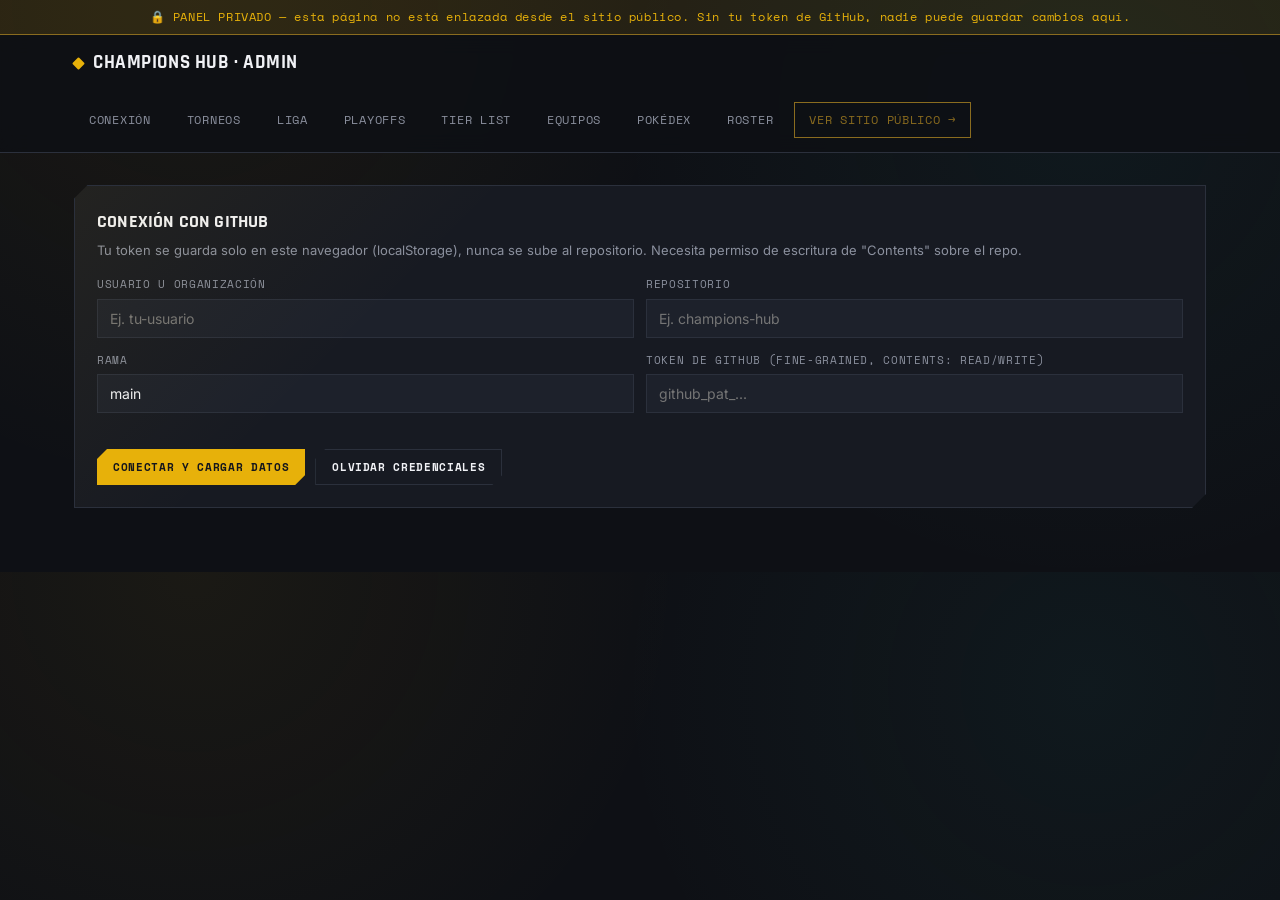
==== commit 8c2ec174: "Add files via upload" ====
--- a/admin.html
+++ b/admin.html
@@ -21,6 +21,7 @@
       <a href="#config">Conexión</a>
       <a href="#torneos">Torneos</a>
       <a href="#liga">Liga</a>
+      <a href="#playoffs">Playoffs</a>
       <a href="#tierlist">Tier List</a>
       <a href="#equipos">Equipos</a>
       <a href="#pokedex">Pokédex</a>
@@ -64,40 +65,21 @@
 
     <section id="liga">
       <div class="section-head">
-        <div><span class="eyebrow">Temporada</span><h2 id="ligaTitulo">Liga</h2></div>
+        <div><span class="eyebrow">Temporada</span><h2>Liga — Captura de resultados</h2></div>
         <div class="section-actions">
-          <button class="btn btn--primary btn--sm" onclick="openLigaConfigForm()">✎ Configuración</button>
-          <div class="liga-tabs" data-group="liga">
-            <button data-tab="tabla" class="active">Tabla</button>
-            <button data-tab="calendario">Calendario</button>
-            <button data-tab="jugadores">Jugadores</button>
-            <button data-tab="playoffs">Playoffs</button>
-            <button data-tab="historial">Historial</button>
-          </div>
+          <select id="ligaFechaSelect" onchange="renderLigaFecha(Number(this.value))"></select>
         </div>
       </div>
-      <div class="hud-box liga-info" id="ligaInfo"></div>
-
-      <div id="ligaTabla" class="liga-panel"></div>
-
-      <div id="ligaCalendario" class="liga-panel" style="display:none;"></div>
-
-      <div id="ligaJugadores" class="liga-panel" style="display:none;">
-        <div class="field-row" style="align-items:end; margin-bottom:16px;">
-          <div class="field"><label>Nick del jugador</label><input id="jNick" placeholder="Ej. Charizard99"></div>
-          <button class="btn btn--primary btn--sm" style="height:42px;" onclick="addJugador()">+ Agregar jugador</button>
-        </div>
-        <div class="jugadores-grid" id="jugadoresGrid"></div>
-      </div>
-
-      <div id="ligaPlayoffs" class="liga-panel" style="display:none;"></div>
-
-      <div id="ligaHistorial" class="liga-panel" style="display:none;">
-        <div class="section-actions" style="margin-bottom:16px;">
-          <button class="btn btn--primary btn--sm" onclick="openHistorialForm()">+ Archivar temporada</button>
-        </div>
-        <div id="historialList"></div>
-      </div>
+      <p class="hint" style="color:var(--text-muted); font-size:13px; margin-bottom:14px;">Captura el resultado de cada partido y guarda. En cuanto todos los partidos de una fecha tengan resultado, la siguiente fecha se desbloquea sola en el sitio público — no hay que hacer nada más.</p>
+      <div id="ligaFechaContainer"></div>
+    </section>
+
+    <section id="playoffs">
+      <div class="section-head">
+        <div><span class="eyebrow">Top 4</span><h2>Playoffs</h2></div>
+      </div>
+      <p class="hint" style="color:var(--text-muted); font-size:13px; margin-bottom:14px;">La tabla y los 4 clasificados se calculan solos con los resultados de Liga. Aquí solo capturas quién ganó cada llave del bracket (se habilita al terminar la fase regular).</p>
+      <div id="playoffsAdminContainer"></div>
     </section>
 
     <section id="tierlist">
@@ -175,10 +157,9 @@
   pokedex_builds: 'data/pokedex_builds.json',
   pokedex_species: 'data/pokedex_species.json',
   liga_config: 'data/liga_config.json',
+  liga_calendario: 'data/liga_calendario.json',
   liga_jugadores: 'data/liga_jugadores.json',
-  liga_calendario: 'data/liga_calendario.json',
-  liga_playoffs: 'data/liga_playoffs.json',
-  liga_historial: 'data/liga_historial.json'
+  liga_playoffs: 'data/liga_playoffs.json'
 };
 const DEFAULTS = {
   torneos: [],
@@ -186,24 +167,16 @@
   equipos: { singles:[], doubles:[] },
   pokedex_builds: {},
   pokedex_species: [],
-  liga_config: {
-    temporadaNumero:1, temporadaNombre:'', ligaNombre:'', formato:'doubles', bo:'BO3',
-    totalJugadores:0, totalFechas:0, estado:'en_curso',
-    puntos:{ victoria:3, derrota:0 },
-    desempate:['Enfrentamiento directo','Diferencia de juegos (BO3)','Mayor cantidad de victorias','Sorteo'],
-    premios:{ primero:'', segundo:'' },
-    playoffsFormato:{ semifinal:'BO3', final:'BO5' },
-    reglas:[]
-  },
+  liga_config: {},
+  liga_calendario: [],
   liga_jugadores: [],
-  liga_calendario: [],
-  liga_playoffs: { generado:false, semifinal:[], final:null },
-  liga_historial: []
+  liga_playoffs: {}
 };
 let SHAS = {};
 
 let TORNEOS = [], TIERS = {}, EQUIPOS = {}, POKEDEX_SPECIES = [], POKEDEX_BUILDS = {};
-let LIGA_CONFIG = {}, LIGA_JUGADORES = [], LIGA_CALENDARIO = [], LIGA_PLAYOFFS = {}, LIGA_HISTORIAL = [];
+let LIGA_CONFIG = {}, LIGA_CALENDARIO = [], LIGA_JUGADORES = [], LIGA_PLAYOFFS = {};
+let ligaFechaSeleccionada = 1;
 let currentTierFmt = 'singles';
 let currentTeamFmt = 'singles';
 let editingTorneoIndex = null;
@@ -297,9 +270,9 @@
   localStorage.setItem(CONFIG_KEY, JSON.stringify(CONFIG));
   setStatus('Conectando...', null);
   try{
-    [TORNEOS, TIERS, EQUIPOS, POKEDEX_SPECIES, POKEDEX_BUILDS, LIGA_CONFIG, LIGA_JUGADORES, LIGA_CALENDARIO, LIGA_PLAYOFFS, LIGA_HISTORIAL] = await Promise.all([
+    [TORNEOS, TIERS, EQUIPOS, POKEDEX_SPECIES, POKEDEX_BUILDS, LIGA_CONFIG, LIGA_CALENDARIO, LIGA_JUGADORES, LIGA_PLAYOFFS] = await Promise.all([
       loadFile('torneos'), loadFile('tiers'), loadFile('equipos'), loadFile('pokedex_species'), loadFile('pokedex_builds'),
-      loadFile('liga_config'), loadFile('liga_jugadores'), loadFile('liga_calendario'), loadFile('liga_playoffs'), loadFile('liga_historial')
+      loadFile('liga_config'), loadFile('liga_calendario'), loadFile('liga_jugadores'), loadFile('liga_playoffs')
     ]);
     document.getElementById('adminContent').style.display = 'block';
     setStatus(`✓ Conectado a ${CONFIG.owner}/${CONFIG.repo} (${CONFIG.branch})`, true);
@@ -308,7 +281,8 @@
     renderEquipos('singles');
     renderPokedex('');
     renderSpeciesAdmin();
-    renderLigaAll();
+    renderLigaAdmin();
+    renderPlayoffsAdmin();
   }catch(e){
     setStatus('✕ No se pudo conectar: ' + e.message, false);
   }
@@ -321,6 +295,191 @@
 function escapeAttr(str){ if(str===undefined||str===null) return ''; return String(str).replace(/[&<>"']/g, c=>({'&':'&amp;','<':'&lt;','>':'&gt;','"':'&quot;',"'":'&#39;'}[c])); }
 function openModal(html){ document.getElementById('modalContent').innerHTML = html; document.getElementById('modalOverlay').classList.add('open'); }
 function closeModal(){ document.getElementById('modalOverlay').classList.remove('open'); document.getElementById('modalContent').innerHTML = ''; }
+
+/* ============================================================
+   LIGA — captura de resultados
+   ============================================================ */
+function renderLigaAdmin(){
+  const sel = document.getElementById('ligaFechaSelect');
+  if(!LIGA_CALENDARIO.length){
+    sel.innerHTML = '';
+    document.getElementById('ligaFechaContainer').innerHTML = '<p style="color:var(--text-muted); font-size:13px;">No hay calendario cargado (revisa data/liga_calendario.json).</p>';
+    return;
+  }
+  sel.innerHTML = LIGA_CALENDARIO.map(f => {
+    const completa = f.partidos.every(p => p.resultado);
+    return `<option value="${f.fecha}">Fecha ${f.fecha}${completa ? ' ✓' : ''}</option>`;
+  }).join('');
+
+  const primeraIncompleta = LIGA_CALENDARIO.find(f => !f.partidos.every(p => p.resultado));
+  ligaFechaSeleccionada = primeraIncompleta ? primeraIncompleta.fecha : LIGA_CALENDARIO[0].fecha;
+  sel.value = ligaFechaSeleccionada;
+  renderLigaFecha(ligaFechaSeleccionada);
+}
+
+function renderLigaFecha(numFecha){
+  ligaFechaSeleccionada = numFecha;
+  const sel = document.getElementById('ligaFechaSelect');
+  if(sel) sel.value = numFecha;
+  const f = LIGA_CALENDARIO.find(x => x.fecha === numFecha);
+  const cont = document.getElementById('ligaFechaContainer');
+  if(!f){ cont.innerHTML = ''; return; }
+
+  cont.innerHTML = f.partidos.map(p => `
+    <div class="liga-admin-row">
+      <div class="lbl">${escapeHtml(p.jugadorA)} vs ${escapeHtml(p.jugadorB)}</div>
+      <select id="lgGanador_${p.id}">
+        <option value="">Sin jugar</option>
+        <option value="${escapeAttr(p.jugadorA)}" ${p.resultado && p.resultado.ganador === p.jugadorA ? 'selected' : ''}>Gana ${escapeHtml(p.jugadorA)}</option>
+        <option value="${escapeAttr(p.jugadorB)}" ${p.resultado && p.resultado.ganador === p.jugadorB ? 'selected' : ''}>Gana ${escapeHtml(p.jugadorB)}</option>
+      </select>
+      <input id="lgMarcador_${p.id}" placeholder="Ej. 2-1" value="${escapeAttr(p.resultado ? p.resultado.marcador : '')}">
+    </div>
+  `).join('') + `
+    <div class="modal-actions" style="justify-content:flex-start; margin-top:14px;">
+      <button class="btn btn--primary btn--sm" onclick="guardarFechaLiga(${numFecha})">Guardar Fecha ${numFecha}</button>
+    </div>
+  `;
+}
+
+async function guardarFechaLiga(numFecha){
+  const f = LIGA_CALENDARIO.find(x => x.fecha === numFecha);
+  if(!f) return;
+  f.partidos.forEach(p => {
+    const ganador = document.getElementById(`lgGanador_${p.id}`).value;
+    const marcador = document.getElementById(`lgMarcador_${p.id}`).value.trim();
+    p.resultado = ganador ? { ganador, marcador } : null;
+  });
+  await persist('liga_calendario', LIGA_CALENDARIO, `Actualiza resultados Fecha ${numFecha}`);
+  renderLigaAdmin();
+}
+
+/* ============================================================
+   TABLA GENERAL DE POSICIONES Y PLAYOFFS
+   La tabla se calcula sola a partir de los resultados de Liga.
+   Los playoffs (top 4) se habilitan solos al terminar la fase
+   regular; aquí solo se captura quién gana cada llave.
+   ============================================================ */
+function computeStandings(){
+  const nombres = new Set();
+  (LIGA_JUGADORES || []).forEach(j => nombres.add(typeof j === 'string' ? j : j.nombre));
+  (LIGA_CALENDARIO || []).forEach(f => (f.partidos || []).forEach(p => {
+    if(p.jugadorA) nombres.add(p.jugadorA);
+    if(p.jugadorB) nombres.add(p.jugadorB);
+  }));
+
+  const stats = {};
+  nombres.forEach(n => { if(n) stats[n] = { nombre:n, pj:0, pg:0, pp:0 }; });
+
+  (LIGA_CALENDARIO || []).forEach(f => (f.partidos || []).forEach(p => {
+    if(!p.resultado) return;
+    const ganador = p.resultado.ganador;
+    const perdedor = ganador === p.jugadorA ? p.jugadorB : p.jugadorA;
+    if(stats[ganador]){ stats[ganador].pj++; stats[ganador].pg++; }
+    if(stats[perdedor]){ stats[perdedor].pj++; stats[perdedor].pp++; }
+  }));
+
+  return Object.values(stats)
+    .map(s => ({ ...s, pct: s.pj ? Math.round((s.pg / s.pj) * 1000) / 10 : 0 }))
+    .sort((a, b) => b.pg - a.pg || b.pct - a.pct || a.pp - b.pp || a.nombre.localeCompare(b.nombre));
+}
+
+function ligaEstaCompleta(){
+  const total = (LIGA_CONFIG && LIGA_CONFIG.totalFechas) || LIGA_CALENDARIO.length;
+  if(!LIGA_CALENDARIO.length || LIGA_CALENDARIO.length < total) return false;
+  return LIGA_CALENDARIO.every(f => f.partidos.every(p => p.resultado));
+}
+
+function standingsTableHtml(standings){
+  return `
+    <h3 class="subsection-title" style="margin-top:0;">Tabla general de posiciones</h3>
+    <div class="standings-wrap" style="margin-bottom:24px;">
+      <div class="standings-scroll">
+        <table class="standings-table">
+          <thead><tr><th>#</th><th>Jugador</th><th>PJ</th><th>PG</th><th>PP</th><th>%</th></tr></thead>
+          <tbody>
+            ${standings.map((s, i) => `
+              <tr class="${i < 4 ? 'is-qualified' : ''}">
+                <td>${i + 1}</td><td>${escapeHtml(s.nombre)}</td><td>${s.pj}</td><td>${s.pg}</td><td>${s.pp}</td><td>${s.pct}%</td>
+              </tr>
+            `).join('')}
+          </tbody>
+        </table>
+      </div>
+    </div>
+  `;
+}
+
+function captureRow(key, titulo, nombreA, nombreB, resultado){
+  return `
+    <div class="liga-admin-row playoffs-admin-row">
+      <div class="lbl">${escapeHtml(titulo)}: ${escapeHtml(nombreA)} vs ${escapeHtml(nombreB)}</div>
+      <select id="poGanador_${key}">
+        <option value="">Sin jugar</option>
+        <option value="${escapeAttr(nombreA)}" ${resultado && resultado.ganador === nombreA ? 'selected' : ''}>Gana ${escapeHtml(nombreA)}</option>
+        <option value="${escapeAttr(nombreB)}" ${resultado && resultado.ganador === nombreB ? 'selected' : ''}>Gana ${escapeHtml(nombreB)}</option>
+      </select>
+      <input id="poMarcador_${key}" placeholder="Ej. 3-1" value="${escapeAttr(resultado ? resultado.marcador : '')}">
+      <button class="btn btn--primary btn--sm" onclick="guardarPlayoffMatch('${key}')">Guardar</button>
+    </div>
+  `;
+}
+
+function renderPlayoffsAdmin(){
+  const cont = document.getElementById('playoffsAdminContainer');
+  if(!cont) return;
+  const standings = computeStandings();
+  const totalFechas = (LIGA_CONFIG && LIGA_CONFIG.totalFechas) || LIGA_CALENDARIO.length || 15;
+  const fechasCompletas = LIGA_CALENDARIO.filter(f => f.partidos.every(p => p.resultado)).length;
+
+  if(!standings.length){
+    cont.innerHTML = '<p style="color:var(--text-muted); font-size:13px;">Todavía no hay jugadores ni resultados de Liga capturados.</p>';
+    return;
+  }
+
+  const tablaHtml = standingsTableHtml(standings);
+
+  if(!ligaEstaCompleta() || standings.filter(s => s.pj > 0).length < 4){
+    cont.innerHTML = tablaHtml + `
+      <div class="hud-box playoffs-locked">
+        <div class="lock-icon">🔒</div>
+        <h3>Todavía no se pueden capturar playoffs</h3>
+        <p>Faltan fechas por completar (${fechasCompletas} de ${totalFechas}) o no hay al menos 4 jugadores con partidos jugados.</p>
+      </div>
+    `;
+    return;
+  }
+
+  const top4 = standings.slice(0, 4);
+  const s1a = top4[0].nombre, s1b = top4[3].nombre;
+  const s2a = top4[1].nombre, s2b = top4[2].nombre;
+  const r1 = LIGA_PLAYOFFS.semifinal1, r2 = LIGA_PLAYOFFS.semifinal2;
+
+  let html = tablaHtml;
+  html += `<h3 class="subsection-title">Bracket</h3>`;
+  html += captureRow('semifinal1', 'Semifinal 1 (#1 vs #4)', s1a, s1b, r1);
+  html += captureRow('semifinal2', 'Semifinal 2 (#2 vs #3)', s2a, s2b, r2);
+
+  if(r1 && r2){
+    const finalA = r1.ganador, finalB = r2.ganador;
+    const tpA = r1.ganador === s1a ? s1b : s1a;
+    const tpB = r2.ganador === s2a ? s2b : s2a;
+    html += captureRow('final', 'Gran final', finalA, finalB, LIGA_PLAYOFFS.final);
+    html += captureRow('tercerPuesto', 'Tercer puesto', tpA, tpB, LIGA_PLAYOFFS.tercerPuesto);
+  } else {
+    html += `<p style="color:var(--text-muted); font-size:13px; margin-top:2px;">La final y el tercer puesto se habilitan cuando termines las dos semifinales.</p>`;
+  }
+
+  cont.innerHTML = html;
+}
+
+async function guardarPlayoffMatch(key){
+  const ganador = document.getElementById(`poGanador_${key}`).value;
+  const marcador = document.getElementById(`poMarcador_${key}`).value.trim();
+  LIGA_PLAYOFFS[key] = ganador ? { ganador, marcador } : null;
+  await persist('liga_playoffs', LIGA_PLAYOFFS, `Actualiza resultado de ${key}`);
+  renderPlayoffsAdmin();
+}
 
 /* ============================================================
    TORNEOS
@@ -714,428 +873,6 @@
 }
 
 /* ============================================================
-   LIGA — cálculo de tabla
-   ============================================================ */
-function computeStandings(){
-  const stats = {};
-  (LIGA_JUGADORES || []).forEach(j => { stats[j.nick] = { nick:j.nick, activo:j.activo, pj:0, pg:0, pp:0, jg:0, jp:0, pts:0 }; });
-  const h2h = {};
-  (LIGA_CALENDARIO || []).forEach(fecha => {
-    (fecha.partidos || []).forEach(p => {
-      if(!p.resultado || !stats[p.jugadorA] || !stats[p.jugadorB]) return;
-      const { juegosA, juegosB } = p.resultado;
-      stats[p.jugadorA].pj++; stats[p.jugadorB].pj++;
-      stats[p.jugadorA].jg += juegosA; stats[p.jugadorA].jp += juegosB;
-      stats[p.jugadorB].jg += juegosB; stats[p.jugadorB].jp += juegosA;
-      const ganador = juegosA > juegosB ? p.jugadorA : p.jugadorB;
-      const perdedor = juegosA > juegosB ? p.jugadorB : p.jugadorA;
-      stats[ganador].pg++; stats[perdedor].pp++;
-      stats[ganador].pts += (LIGA_CONFIG.puntos?.victoria ?? 3);
-      stats[perdedor].pts += (LIGA_CONFIG.puntos?.derrota ?? 0);
-      h2h[ganador] = h2h[ganador] || {};
-      h2h[ganador][perdedor] = (h2h[ganador][perdedor] || 0) + 1;
-    });
-  });
-  const arr = Object.values(stats);
-  arr.sort((a, b) => {
-    if(b.pts !== a.pts) return b.pts - a.pts;
-    const aWins = (h2h[a.nick] && h2h[a.nick][b.nick]) || 0;
-    const bWins = (h2h[b.nick] && h2h[b.nick][a.nick]) || 0;
-    if(aWins !== bWins) return bWins - aWins;
-    const diffA = a.jg - a.jp, diffB = b.jg - b.jp;
-    if(diffB !== diffA) return diffB - diffA;
-    if(b.pg !== a.pg) return b.pg - a.pg;
-    return a.nick.localeCompare(b.nick);
-  });
-  return arr;
-}
-
-function renderLigaAll(){
-  renderLigaInfo();
-  renderLigaTabla();
-  renderLigaCalendario();
-  renderLigaJugadores();
-  renderLigaPlayoffs();
-  renderLigaHistorial();
-}
-
-/* ============================================================
-   LIGA — configuración
-   ============================================================ */
-function renderLigaInfo(){
-  document.getElementById('ligaTitulo').textContent = LIGA_CONFIG.ligaNombre || 'Liga';
-  const premios = LIGA_CONFIG.premios || {};
-  document.getElementById('ligaInfo').innerHTML = `
-    <div class="liga-info-row">
-      <div><span class="eyebrow">Temporada</span><b>${escapeHtml(LIGA_CONFIG.temporadaNombre)}</b></div>
-      <div><span class="eyebrow">Formato</span><b>${escapeHtml(LIGA_CONFIG.formato)} · ${escapeHtml(LIGA_CONFIG.bo)}</b></div>
-      <div><span class="eyebrow">Estado</span><span class="tag ${LIGA_CONFIG.estado==='en_curso' ? 'tag--live' : ''}">${LIGA_CONFIG.estado==='en_curso' ? '● En curso' : escapeHtml(LIGA_CONFIG.estado)}</span></div>
-      <div><span class="eyebrow">Premios</span><b>${escapeHtml(premios.primero)} / ${escapeHtml(premios.segundo)}</b></div>
-    </div>
-  `;
-}
-
-function openLigaConfigForm(){
-  const c = LIGA_CONFIG;
-  openModal(`
-    <h3>Configuración de la liga</h3>
-    <div class="field-row">
-      <div class="field"><label>Nombre de la liga</label><input id="cLigaNombre" value="${escapeAttr(c.ligaNombre)}"></div>
-      <div class="field"><label>Nombre de temporada</label><input id="cTempNombre" value="${escapeAttr(c.temporadaNombre)}"></div>
-    </div>
-    <div class="field-row">
-      <div class="field"><label>Formato</label>
-        <select id="cFormato">
-          <option value="singles" ${c.formato==='singles'?'selected':''}>Singles</option>
-          <option value="doubles" ${c.formato==='doubles'?'selected':''}>Doubles</option>
-        </select>
-      </div>
-      <div class="field"><label>Estado</label>
-        <select id="cEstado">
-          <option value="en_curso" ${c.estado==='en_curso'?'selected':''}>En curso</option>
-          <option value="playoffs" ${c.estado==='playoffs'?'selected':''}>Playoffs</option>
-          <option value="finalizada" ${c.estado==='finalizada'?'selected':''}>Finalizada</option>
-        </select>
-      </div>
-    </div>
-    <div class="field-row">
-      <div class="field"><label>BO fase regular</label><input id="cBo" value="${escapeAttr(c.bo)}"></div>
-      <div class="field"><label>Total de jugadores</label><input id="cTotalJug" type="number" value="${escapeAttr(c.totalJugadores)}"></div>
-    </div>
-    <div class="field-row">
-      <div class="field"><label>Premio 1er lugar</label><input id="cPremio1" value="${escapeAttr(c.premios?.primero)}"></div>
-      <div class="field"><label>Premio 2do lugar</label><input id="cPremio2" value="${escapeAttr(c.premios?.segundo)}"></div>
-    </div>
-    <div class="modal-actions">
-      <button class="btn btn--ghost btn--sm" onclick="closeModal()">Cancelar</button>
-      <button class="btn btn--primary btn--sm" onclick="saveLigaConfigForm()">Guardar</button>
-    </div>
-  `);
-}
-
-async function saveLigaConfigForm(){
-  LIGA_CONFIG.ligaNombre = document.getElementById('cLigaNombre').value.trim();
-  LIGA_CONFIG.temporadaNombre = document.getElementById('cTempNombre').value.trim();
-  LIGA_CONFIG.formato = document.getElementById('cFormato').value;
-  LIGA_CONFIG.estado = document.getElementById('cEstado').value;
-  LIGA_CONFIG.bo = document.getElementById('cBo').value.trim();
-  LIGA_CONFIG.totalJugadores = Number(document.getElementById('cTotalJug').value) || 0;
-  if(!LIGA_CONFIG.premios) LIGA_CONFIG.premios = {};
-  LIGA_CONFIG.premios.primero = document.getElementById('cPremio1').value.trim();
-  LIGA_CONFIG.premios.segundo = document.getElementById('cPremio2').value.trim();
-  await persist('liga_config', LIGA_CONFIG, 'Actualiza configuración de la liga');
-  renderLigaInfo();
-  closeModal();
-}
-
-/* ============================================================
-   LIGA — tabla de posiciones
-   ============================================================ */
-function renderLigaTabla(){
-  const arr = computeStandings();
-  const el = document.getElementById('ligaTabla');
-  el.innerHTML = `
-    <div class="hud-box liga-table-wrap">
-      <table class="liga-table">
-        <thead><tr><th>#</th><th>Jugador</th><th>PJ</th><th>PG</th><th>PP</th><th>Dif</th><th>Pts</th></tr></thead>
-        <tbody>
-          ${arr.map((s, i) => `
-            <tr class="${i < 4 ? 'qualified' : ''}">
-              <td>${i + 1}</td>
-              <td>${escapeHtml(s.nick)}${!s.activo ? ' <span class="tag" style="color:var(--text-muted)">Inactivo</span>' : ''}</td>
-              <td>${s.pj}</td><td>${s.pg}</td><td>${s.pp}</td>
-              <td>${(s.jg - s.jp) >= 0 ? '+' : ''}${s.jg - s.jp}</td>
-              <td><b>${s.pts}</b></td>
-            </tr>
-          `).join('')}
-        </tbody>
-      </table>
-    </div>
-    <p class="liga-note">Se calcula automáticamente a partir del calendario. Los primeros 4 lugares clasifican a Playoffs.</p>
-  `;
-}
-
-/* ============================================================
-   LIGA — calendario / resultados
-   ============================================================ */
-function renderLigaCalendario(){
-  const el = document.getElementById('ligaCalendario');
-  el.innerHTML = (LIGA_CALENDARIO || []).map((f, fi) => `
-    <div class="hud-box fecha-card">
-      <div class="fecha-head">
-        <h3>Fecha ${f.fecha}</h3>
-        <div class="fecha-actions">
-          <span class="tag ${f.abierta ? 'tag--live' : ''}">${f.abierta ? '● Abierta' : 'Cerrada'}</span>
-          <button class="btn btn--ghost btn--sm" onclick="toggleFechaAbierta(${fi})">${f.abierta ? 'Cerrar fecha' : 'Abrir fecha'}</button>
-        </div>
-      </div>
-      <div class="partidos-list">
-        ${(f.partidos || []).map((p, pi) => `
-          <div class="partido-row ${p.resultado ? 'has-result' : ''}">
-            <span class="partido-jugador">${escapeHtml(p.jugadorA)}</span>
-            <span class="partido-vs">${p.resultado ? `${p.resultado.juegosA} - ${p.resultado.juegosB}` : 'vs'}</span>
-            <span class="partido-jugador">${escapeHtml(p.jugadorB)}</span>
-            <span class="partido-admin"><button class="icon-btn" title="Registrar resultado" onclick="openResultadoForm(${fi}, ${pi})">✎</button></span>
-          </div>
-        `).join('')}
-      </div>
-    </div>
-  `).join('') || `<p class="liga-empty">Todavía no hay calendario cargado.</p>`;
-}
-
-function toggleFechaAbierta(fi){
-  LIGA_CALENDARIO[fi].abierta = !LIGA_CALENDARIO[fi].abierta;
-  persist('liga_calendario', LIGA_CALENDARIO, `${LIGA_CALENDARIO[fi].abierta ? 'Abre' : 'Cierra'} fecha ${LIGA_CALENDARIO[fi].fecha}`);
-  renderLigaCalendario();
-}
-
-function openResultadoForm(fi, pi){
-  const p = LIGA_CALENDARIO[fi].partidos[pi];
-  openModal(`
-    <h3>Resultado — Fecha ${LIGA_CALENDARIO[fi].fecha}</h3>
-    <div class="field-row">
-      <div class="field"><label>Juegos ganados por ${escapeHtml(p.jugadorA)}</label><input id="rJuegosA" type="number" min="0" value="${p.resultado ? p.resultado.juegosA : ''}"></div>
-      <div class="field"><label>Juegos ganados por ${escapeHtml(p.jugadorB)}</label><input id="rJuegosB" type="number" min="0" value="${p.resultado ? p.resultado.juegosB : ''}"></div>
-    </div>
-    <div class="modal-actions">
-      ${p.resultado ? `<button class="btn btn--ghost btn--sm" style="color:var(--red);border-color:var(--red);" onclick="clearResultado(${fi},${pi})">Borrar resultado</button>` : ''}
-      <button class="btn btn--ghost btn--sm" onclick="closeModal()">Cancelar</button>
-      <button class="btn btn--primary btn--sm" onclick="saveResultado(${fi},${pi})">Guardar</button>
-    </div>
-  `);
-}
-
-async function saveResultado(fi, pi){
-  const juegosA = Number(document.getElementById('rJuegosA').value);
-  const juegosB = Number(document.getElementById('rJuegosB').value);
-  if(Number.isNaN(juegosA) || Number.isNaN(juegosB) || juegosA === juegosB){
-    alert('Ingresa juegos válidos y que no terminen en empate.');
-    return;
-  }
-  LIGA_CALENDARIO[fi].partidos[pi].resultado = { juegosA, juegosB };
-  await persist('liga_calendario', LIGA_CALENDARIO, `Registra resultado fecha ${LIGA_CALENDARIO[fi].fecha}`);
-  renderLigaCalendario();
-  renderLigaTabla();
-  closeModal();
-}
-
-async function clearResultado(fi, pi){
-  if(!confirm('¿Borrar este resultado?')) return;
-  LIGA_CALENDARIO[fi].partidos[pi].resultado = null;
-  await persist('liga_calendario', LIGA_CALENDARIO, `Borra resultado fecha ${LIGA_CALENDARIO[fi].fecha}`);
-  renderLigaCalendario();
-  renderLigaTabla();
-  closeModal();
-}
-
-/* ============================================================
-   LIGA — jugadores
-   ============================================================ */
-function renderLigaJugadores(){
-  const grid = document.getElementById('jugadoresGrid');
-  if(!grid) return;
-  grid.innerHTML = (LIGA_JUGADORES || []).map((j, i) => `
-    <div class="jugador-chip ${j.activo ? '' : 'inactivo'}">
-      <span class="jugador-dot"></span>${escapeHtml(j.nick)}
-      <span class="jugador-admin">
-        <button class="icon-btn" title="${j.activo ? 'Marcar inactivo' : 'Marcar activo'}" onclick="toggleJugadorActivo(${i})">${j.activo ? '●' : '○'}</button>
-        <button class="icon-btn danger" title="Eliminar" onclick="deleteJugador(${i})">✕</button>
-      </span>
-    </div>
-  `).join('');
-}
-
-async function addJugador(){
-  const nick = document.getElementById('jNick').value.trim();
-  if(!nick){ alert('Escribe un nick.'); return; }
-  LIGA_JUGADORES.push({ nick, telefono:'', activo:true });
-  await persist('liga_jugadores', LIGA_JUGADORES, `Agrega jugador: ${nick}`);
-  document.getElementById('jNick').value = '';
-  renderLigaJugadores();
-  renderLigaTabla();
-}
-
-async function toggleJugadorActivo(i){
-  LIGA_JUGADORES[i].activo = !LIGA_JUGADORES[i].activo;
-  await persist('liga_jugadores', LIGA_JUGADORES, `Actualiza estado de ${LIGA_JUGADORES[i].nick}`);
-  renderLigaJugadores();
-  renderLigaTabla();
-}
-
-async function deleteJugador(i){
-  if(!confirm('¿Eliminar este jugador del roster?')) return;
-  const nick = LIGA_JUGADORES[i].nick;
-  LIGA_JUGADORES.splice(i, 1);
-  await persist('liga_jugadores', LIGA_JUGADORES, `Elimina jugador: ${nick}`);
-  renderLigaJugadores();
-  renderLigaTabla();
-}
-
-/* ============================================================
-   LIGA — playoffs
-   ============================================================ */
-function renderLigaPlayoffs(){
-  const el = document.getElementById('ligaPlayoffs');
-  const top4 = computeStandings().filter(s => s.activo).slice(0, 4);
-  const generarBtn = !LIGA_PLAYOFFS.generado
-    ? `<div class="modal-actions" style="justify-content:flex-start;"><button class="btn btn--primary btn--sm" onclick="generarPlayoffs()" ${top4.length < 4 ? 'disabled' : ''}>Generar semifinales (top 4 de la tabla)</button></div>`
-    : '';
-  if(!LIGA_PLAYOFFS.generado){
-    el.innerHTML = `${generarBtn}<p class="liga-empty">Los playoffs todavía no se generaron.</p>`;
-    return;
-  }
-  const matchHtml = (m, kind, idx) => `
-    <div class="hud-box playoff-match">
-      <div class="partido-row ${m.resultado ? 'has-result' : ''}">
-        <span class="partido-jugador">${escapeHtml(m.jugadorA)}</span>
-        <span class="partido-vs">${m.resultado ? `${m.resultado.juegosA} - ${m.resultado.juegosB}` : 'vs'}</span>
-        <span class="partido-jugador">${escapeHtml(m.jugadorB)}</span>
-        <span class="partido-admin"><button class="icon-btn" title="Registrar resultado" onclick="openPlayoffResultadoForm('${kind}', ${idx})">✎</button></span>
-      </div>
-    </div>`;
-  const semisListas = (LIGA_PLAYOFFS.semifinal || []).length === 2 && LIGA_PLAYOFFS.semifinal.every(m => m.resultado);
-  el.innerHTML = `
-    <div class="playoff-round">
-      <h3>Semifinales (${LIGA_CONFIG.playoffsFormato?.semifinal || 'BO3'})</h3>
-      <div class="playoff-grid">${(LIGA_PLAYOFFS.semifinal || []).map((m,i) => matchHtml(m,'semifinal',i)).join('')}</div>
-    </div>
-    <div class="playoff-round">
-      <h3>Final (${LIGA_CONFIG.playoffsFormato?.final || 'BO5'})</h3>
-      ${LIGA_PLAYOFFS.final
-        ? matchHtml(LIGA_PLAYOFFS.final, 'final', 0)
-        : (semisListas
-            ? `<div class="modal-actions" style="justify-content:flex-start;"><button class="btn btn--primary btn--sm" onclick="generarFinal()">Generar final con los ganadores</button></div>`
-            : '<p class="liga-empty">Se define cuando terminen las semifinales.</p>')}
-    </div>
-  `;
-}
-
-async function generarPlayoffs(){
-  const top4 = computeStandings().filter(s => s.activo).slice(0, 4);
-  if(top4.length < 4){ alert('Se necesitan al menos 4 jugadores activos con partidos jugados.'); return; }
-  LIGA_PLAYOFFS = {
-    generado: true,
-    semifinal: [
-      { jugadorA: top4[0].nick, jugadorB: top4[3].nick, resultado: null },
-      { jugadorA: top4[1].nick, jugadorB: top4[2].nick, resultado: null }
-    ],
-    final: null
-  };
-  await persist('liga_playoffs', LIGA_PLAYOFFS, 'Genera semifinales de playoffs');
-  renderLigaPlayoffs();
-}
-
-function openPlayoffResultadoForm(kind, idx){
-  const m = kind === 'final' ? LIGA_PLAYOFFS.final : LIGA_PLAYOFFS.semifinal[idx];
-  openModal(`
-    <h3>Resultado — ${kind === 'final' ? 'Final' : 'Semifinal'}</h3>
-    <div class="field-row">
-      <div class="field"><label>Juegos ganados por ${escapeHtml(m.jugadorA)}</label><input id="prJuegosA" type="number" min="0" value="${m.resultado ? m.resultado.juegosA : ''}"></div>
-      <div class="field"><label>Juegos ganados por ${escapeHtml(m.jugadorB)}</label><input id="prJuegosB" type="number" min="0" value="${m.resultado ? m.resultado.juegosB : ''}"></div>
-    </div>
-    <div class="modal-actions">
-      <button class="btn btn--ghost btn--sm" onclick="closeModal()">Cancelar</button>
-      <button class="btn btn--primary btn--sm" onclick="savePlayoffResultado('${kind}', ${idx})">Guardar</button>
-    </div>
-  `);
-}
-
-async function savePlayoffResultado(kind, idx){
-  const juegosA = Number(document.getElementById('prJuegosA').value);
-  const juegosB = Number(document.getElementById('prJuegosB').value);
-  if(Number.isNaN(juegosA) || Number.isNaN(juegosB) || juegosA === juegosB){
-    alert('Ingresa juegos válidos y que no terminen en empate.');
-    return;
-  }
-  if(kind === 'final') LIGA_PLAYOFFS.final.resultado = { juegosA, juegosB };
-  else LIGA_PLAYOFFS.semifinal[idx].resultado = { juegosA, juegosB };
-  await persist('liga_playoffs', LIGA_PLAYOFFS, `Registra resultado de ${kind === 'final' ? 'la final' : 'semifinal'}`);
-  renderLigaPlayoffs();
-  closeModal();
-}
-
-async function generarFinal(){
-  const winners = LIGA_PLAYOFFS.semifinal.map(m => m.resultado.juegosA > m.resultado.juegosB ? m.jugadorA : m.jugadorB);
-  LIGA_PLAYOFFS.final = { jugadorA: winners[0], jugadorB: winners[1], resultado: null };
-  await persist('liga_playoffs', LIGA_PLAYOFFS, 'Genera la final de playoffs');
-  renderLigaPlayoffs();
-}
-
-/* ============================================================
-   LIGA — historial
-   ============================================================ */
-function renderLigaHistorial(){
-  const el = document.getElementById('historialList');
-  if(!el) return;
-  el.innerHTML = (LIGA_HISTORIAL || []).length ? LIGA_HISTORIAL.map((h, i) => `
-    <div class="hud-box historial-card">
-      <div class="historial-head">
-        <h3>${escapeHtml(h.temporadaNombre || ('Temporada ' + h.temporadaNumero))}</h3>
-        <span class="historial-editbar"><button class="icon-btn danger" title="Eliminar" onclick="deleteHistorial(${i})">✕</button></span>
-      </div>
-      <div class="historial-podio">
-        <div><span class="eyebrow" style="color:var(--gold)">Campeón</span><b>${escapeHtml(h.campeon)}</b></div>
-        <div><span class="eyebrow" style="color:var(--text-muted)">Subcampeón</span><b>${escapeHtml(h.subcampeon)}</b></div>
-      </div>
-      ${h.nota ? `<p class="historial-nota">${escapeHtml(h.nota)}</p>` : ''}
-    </div>
-  `).join('') : `<p class="liga-empty">Todavía no hay temporadas archivadas.</p>`;
-}
-
-function openHistorialForm(){
-  openModal(`
-    <h3>Archivar temporada</h3>
-    <div class="field-row">
-      <div class="field"><label>Número de temporada</label><input id="hNumero" type="number" value="${LIGA_CONFIG.temporadaNumero || ''}"></div>
-      <div class="field"><label>Nombre de temporada</label><input id="hNombre" value="${escapeAttr(LIGA_CONFIG.temporadaNombre)}"></div>
-    </div>
-    <div class="field-row">
-      <div class="field"><label>Campeón</label><input id="hCampeon" placeholder="Ej. Omega"></div>
-      <div class="field"><label>Subcampeón</label><input id="hSubcampeon" placeholder="Ej. GAGC"></div>
-    </div>
-    <div class="field"><label>Nota (opcional)</label><textarea id="hNota"></textarea></div>
-    <div class="modal-actions">
-      <button class="btn btn--ghost btn--sm" onclick="closeModal()">Cancelar</button>
-      <button class="btn btn--primary btn--sm" onclick="saveHistorialForm()">Guardar</button>
-    </div>
-  `);
-}
-
-async function saveHistorialForm(){
-  const campeon = document.getElementById('hCampeon').value.trim();
-  if(!campeon){ alert('Indica al campeón.'); return; }
-  LIGA_HISTORIAL.push({
-    temporadaNumero: Number(document.getElementById('hNumero').value) || null,
-    temporadaNombre: document.getElementById('hNombre').value.trim(),
-    campeon,
-    subcampeon: document.getElementById('hSubcampeon').value.trim(),
-    nota: document.getElementById('hNota').value.trim()
-  });
-  await persist('liga_historial', LIGA_HISTORIAL, `Archiva temporada: ${document.getElementById('hNombre').value.trim() || campeon}`);
-  renderLigaHistorial();
-  closeModal();
-}
-
-async function deleteHistorial(i){
-  if(!confirm('¿Eliminar esta temporada del historial?')) return;
-  LIGA_HISTORIAL.splice(i, 1);
-  await persist('liga_historial', LIGA_HISTORIAL, 'Elimina temporada del historial');
-  renderLigaHistorial();
-}
-
-document.querySelectorAll('.liga-tabs').forEach(tabs => {
-  tabs.addEventListener('click', e => {
-    const btn = e.target.closest('button');
-    if(!btn) return;
-    tabs.querySelectorAll('button').forEach(b => b.classList.remove('active'));
-    btn.classList.add('active');
-    const panels = { tabla:'ligaTabla', calendario:'ligaCalendario', jugadores:'ligaJugadores', playoffs:'ligaPlayoffs', historial:'ligaHistorial' };
-    Object.values(panels).forEach(id => document.getElementById(id).style.display = 'none');
-    document.getElementById(panels[btn.dataset.tab]).style.display = '';
-  });
-});
-
-/* ============================================================
    Switches
    ============================================================ */
 document.querySelectorAll('.switch').forEach(sw => {
--- a/style.css
+++ b/style.css
@@ -308,13 +308,6 @@
 .mon-chip .mon-name{font-weight:600; font-size:14px; white-space:nowrap; overflow:hidden; text-overflow:ellipsis;}
 .mon-chip .mon-note{font-size:11.5px; color:var(--text-muted); white-space:nowrap; overflow:hidden; text-overflow:ellipsis;}
 .mon-chip .icon-btn{flex-shrink:0;}
-.mon-chip.is-mega{background:rgba(231,177,10,0.06);}
-.mon-chip.is-mega img{box-shadow:0 0 0 2px var(--gold); border-radius:50%;}
-.mega-badge{
-  display:inline-block; font-family:var(--font-mono); font-size:8.5px; font-weight:700;
-  letter-spacing:0.05em; color:#14161C; background:var(--gold); padding:1px 4px;
-  border-radius:3px; vertical-align:middle; margin-left:5px; transform:translateY(-1px);
-}
 
 /* ======================================================
    EQUIPOS
@@ -439,10 +432,144 @@
 }
 .species-list-row:last-child{border-bottom:none;}
 
+/* ======================================================
+   LIGA
+   ====================================================== */
+.liga-header{padding:22px; margin-bottom:24px; display:flex; justify-content:space-between; align-items:flex-start; gap:16px; flex-wrap:wrap;}
+.liga-header h3{font-size:22px; text-transform:uppercase; margin-bottom:6px;}
+.liga-sub{font-family:var(--font-mono); font-size:12px; color:var(--text-muted); text-transform:uppercase; letter-spacing:0.05em;}
+.liga-meta{display:flex; gap:18px; flex-wrap:wrap; font-family:var(--font-mono); font-size:12px; color:var(--text-muted); align-self:center;}
+.liga-meta b{color:var(--gold);}
+
+.fecha-grid{display:flex; flex-direction:column; gap:16px;}
+.fecha-card{padding:20px;}
+.fecha-card-head{display:flex; justify-content:space-between; align-items:center; margin-bottom:14px; gap:10px; flex-wrap:wrap;}
+.fecha-card-head h4{font-size:18px; text-transform:uppercase;}
+.fecha-status{font-family:var(--font-mono); font-size:11px; letter-spacing:0.06em; text-transform:uppercase; padding:3px 10px; border-radius:3px; border:1px solid currentColor;}
+.fecha-status--abierta{color:var(--gold);}
+.fecha-status--completa{color:var(--green);}
+
+.partidos-list{display:grid; grid-template-columns:repeat(auto-fill, minmax(250px,1fr)); gap:10px;}
+.partido-row{background:var(--surface-2); border:1px solid var(--border); padding:12px 14px; display:flex; flex-direction:column; gap:6px;}
+.partido-jugadores{display:flex; justify-content:space-between; align-items:center; gap:8px; font-weight:600; font-size:13.5px;}
+.partido-jugadores .vs{color:var(--text-muted); font-family:var(--font-mono); font-size:10.5px; flex-shrink:0;}
+.partido-resultado{font-family:var(--font-mono); font-size:12px; color:var(--text-muted);}
+.partido-resultado b{color:var(--gold);}
+.partido-pendiente{color:var(--text-muted); font-style:italic;}
+.partido-ganador{color:var(--green); font-weight:700;}
+
+.fecha-locked{position:relative; padding:34px 20px; text-align:center; opacity:.75;}
+.fecha-locked .lock-icon{font-size:26px; margin-bottom:8px; color:var(--text-muted);}
+.fecha-locked h4{text-transform:uppercase; margin-bottom:6px; font-size:18px;}
+.fecha-locked p{font-family:var(--font-mono); font-size:12.5px; color:var(--text-muted);}
+
+/* captura de resultados en admin */
+.liga-admin-row{display:grid; grid-template-columns:1.4fr 1.2fr 110px; gap:8px; align-items:center; background:var(--surface-2); border:1px solid var(--border); padding:10px; margin-bottom:8px;}
+.liga-admin-row .lbl{font-size:13px; font-weight:600;}
+.liga-admin-row select, .liga-admin-row input{padding:8px;}
+.playoffs-admin-row{grid-template-columns:1.6fr 1fr 100px auto;}
+
+/* ======================================================
+   SUBTÍTULOS DE SUBSECCIÓN (dentro de Liga, Playoffs, etc.)
+   ====================================================== */
+.subsection-title{
+  font-family:var(--font-mono); font-size:12.5px; text-transform:uppercase; letter-spacing:0.1em;
+  color:var(--text-muted); margin:36px 0 14px; display:flex; align-items:center; gap:8px;
+}
+.subsection-title::before{content:"◆"; color:var(--gold); font-size:9px;}
+
+/* ======================================================
+   TABLA GENERAL DE POSICIONES
+   ====================================================== */
+.standings-scroll{
+  overflow-x:auto; -webkit-overflow-scrolling:touch;
+  border:1px solid var(--border); background:var(--surface);
+}
+.standings-table{width:100%; border-collapse:collapse; min-width:460px; font-size:13.5px;}
+.standings-table th, .standings-table td{padding:11px 14px; text-align:left; white-space:nowrap;}
+.standings-table thead th{
+  font-family:var(--font-mono); font-size:10.5px; text-transform:uppercase; letter-spacing:0.07em;
+  color:var(--text-muted); background:var(--surface-2); border-bottom:1px solid var(--border);
+  position:sticky; top:0;
+}
+.standings-table tbody tr{border-bottom:1px solid var(--border); transition:background .15s;}
+.standings-table tbody tr:last-child{border-bottom:none;}
+.standings-table tbody tr:hover{background:var(--surface-2);}
+.standings-table td:first-child{font-family:var(--font-mono); color:var(--text-muted); width:34px;}
+.standings-table tr.is-qualified{background:rgba(231,177,10,0.05);}
+.standings-table tr.is-qualified td:first-child{color:var(--gold); font-weight:700;}
+.standings-table .tag--live{margin-left:8px; white-space:nowrap;}
+
+/* ======================================================
+   PLAYOFFS
+   ====================================================== */
+.playoffs-locked{padding:38px 24px; text-align:center;}
+.playoffs-locked .lock-icon{font-size:28px; margin-bottom:10px; color:var(--text-muted);}
+.playoffs-locked h3{font-size:20px; text-transform:uppercase; margin-bottom:8px;}
+.playoffs-locked p{font-family:var(--font-mono); font-size:12.5px; color:var(--text-muted); max-width:440px; margin:0 auto; line-height:1.6;}
+.playoffs-progress{
+  height:6px; background:var(--surface-2); border:1px solid var(--border);
+  margin:18px auto 0; max-width:320px; overflow:hidden;
+}
+.playoffs-progress-bar{height:100%; background:linear-gradient(90deg, var(--gold-dim), var(--gold));}
+
+.bracket{display:flex; gap:32px; align-items:center; overflow-x:auto; padding:10px 4px 18px;}
+.bracket-round{display:flex; flex-direction:column; gap:20px; min-width:230px; justify-content:center; flex-shrink:0;}
+.bracket-round--final{justify-content:space-evenly;}
+.bracket-round-label{
+  font-family:var(--font-mono); font-size:11px; text-transform:uppercase; letter-spacing:0.09em;
+  color:var(--gold); text-align:center;
+}
+.bracket-round-label--3rd{margin-top:12px; color:var(--text-muted);}
+.bracket-match{background:var(--surface); border:1px solid var(--border); position:relative;}
+.bracket-slot{
+  padding:12px 14px; font-size:13.5px; font-weight:600; display:flex; align-items:center; gap:8px;
+  border-bottom:1px solid var(--border);
+}
+.bracket-slot:last-of-type{border-bottom:none;}
+.bracket-slot .seed{font-family:var(--font-mono); font-size:10.5px; color:var(--text-muted); flex-shrink:0;}
+.bracket-slot.is-winner{color:var(--green);}
+.bracket-slot .pend{color:var(--text-muted); font-style:italic; font-weight:400;}
+.bracket-score{
+  position:absolute; top:50%; right:-13px; transform:translateY(-50%);
+  background:var(--gold); color:#14161C; font-family:var(--font-mono); font-size:11px; font-weight:700;
+  padding:3px 9px; border-radius:2px; white-space:nowrap; z-index:1;
+}
+.bracket-round--champion{align-items:center;}
+.champion-card{
+  min-width:160px; padding:24px 18px; text-align:center; border:1px solid var(--gold-dim);
+  background:rgba(231,177,10,0.06); font-family:var(--font-display); font-size:19px; font-weight:700;
+  text-transform:uppercase; color:var(--text-muted); display:flex; flex-direction:column; gap:6px; align-items:center;
+}
+.champion-card.is-decided{
+  color:var(--gold); border-color:var(--gold);
+  box-shadow:0 0 0 1px rgba(231,177,10,.2), 0 20px 40px -24px rgba(231,177,10,.6);
+}
+.champion-card .pend{font-family:var(--font-mono); font-size:12px; font-style:italic; text-transform:none;}
+
+@media (max-width:900px){
+  .team-grid, .tourney-grid{grid-template-columns:repeat(auto-fill, minmax(260px,1fr));}
+}
+
 @media (max-width:640px){
   .nav-inner{flex-direction:column; align-items:flex-start; gap:12px;}
   .tier-label{width:56px; font-size:22px;}
   .mon-chip{min-width:100%;}
   .field-row{grid-template-columns:1fr;}
   .mons-editor-row{grid-template-columns:1fr;}
-}
+  .liga-admin-row{grid-template-columns:1fr;}
+  .playoffs-admin-row{grid-template-columns:1fr;}
+  .standings-table{min-width:0; font-size:12.5px;}
+  .standings-table th, .standings-table td{padding:9px 8px;}
+  .bracket{flex-direction:column; align-items:stretch; gap:22px;}
+  .bracket-round{min-width:0; width:100%;}
+  .bracket-score{position:static; transform:none; display:inline-block; margin:6px 0 10px 14px;}
+  .champion-card{width:100%;}
+}
+
+@media (max-width:420px){
+  .wrap{padding:0 16px;}
+  .hero{padding:52px 0 30px;}
+  section{padding:44px 0;}
+  .hero-badge{font-size:11px;}
+}
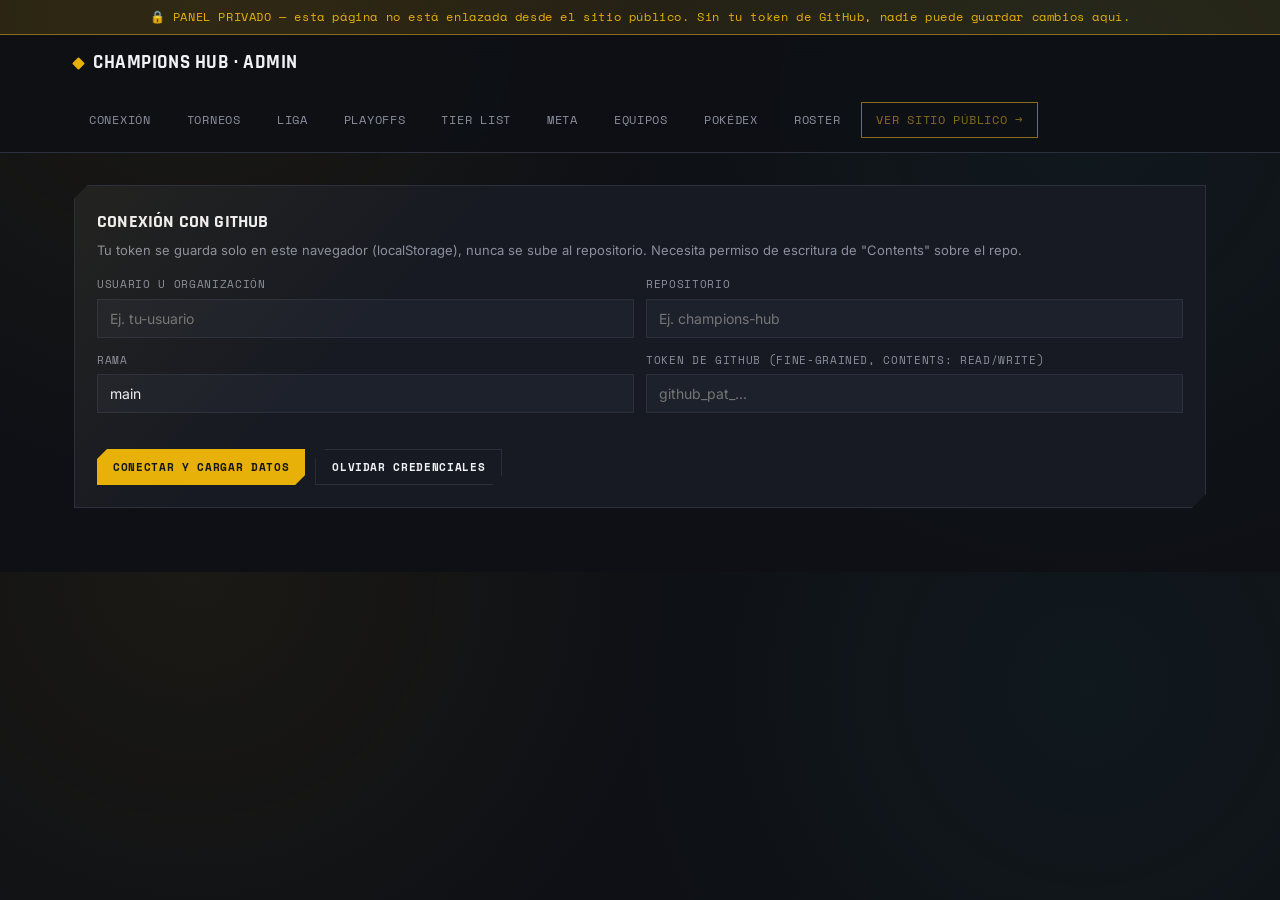
==== commit 137ded40: "Add files via upload" ====
--- a/admin.html
+++ b/admin.html
@@ -23,6 +23,7 @@
       <a href="#liga">Liga</a>
       <a href="#playoffs">Playoffs</a>
       <a href="#tierlist">Tier List</a>
+      <a href="#meta">Meta</a>
       <a href="#equipos">Equipos</a>
       <a href="#pokedex">Pokédex</a>
       <a href="#especies">Roster</a>
@@ -96,6 +97,35 @@
       <div id="tierListContainer"></div>
     </section>
 
+    <section id="meta">
+      <div class="section-head">
+        <div><span class="eyebrow">Datos de competencia</span><h2>Meta del torneo</h2></div>
+        <div class="switch" data-group="meta">
+          <button data-fmt="singles" class="active">Singles</button>
+          <button data-fmt="doubles">Doubles</button>
+        </div>
+      </div>
+      <p class="hint" style="color:var(--text-muted); font-size:13px; margin-bottom:14px;">Carga aquí manualmente cuántos torneos usaron cada equipo, estrategia o build (un número, no un cálculo automático). Esto alimenta la sección pública "Meta del torneo".</p>
+
+      <div class="meta-subhead">
+        <h3>Equipos más usados</h3>
+        <button class="btn btn--primary btn--sm" onclick="openMetaEquipoForm(currentMetaFmt)">+ Nuevo equipo</button>
+      </div>
+      <div class="meta-equipos-grid" id="metaEquiposGrid"></div>
+
+      <div class="meta-subhead">
+        <h3>Estrategias más usadas</h3>
+        <button class="btn btn--primary btn--sm" onclick="openMetaEstrategiaForm(currentMetaFmt)">+ Nueva estrategia</button>
+      </div>
+      <div id="metaEstrategiasList"></div>
+
+      <div class="meta-subhead">
+        <h3>Builds más usadas</h3>
+        <button class="btn btn--primary btn--sm" onclick="openMetaBuildForm(currentMetaFmt)">+ Nueva build</button>
+      </div>
+      <div class="meta-builds-grid" id="metaBuildsGrid"></div>
+    </section>
+
     <section id="equipos">
       <div class="section-head">
         <div><span class="eyebrow">Team building</span><h2>Equipos armados</h2></div>
@@ -154,6 +184,7 @@
   torneos: 'data/torneos.json',
   tiers: 'data/tiers.json',
   equipos: 'data/equipos.json',
+  meta: 'data/meta.json',
   pokedex_builds: 'data/pokedex_builds.json',
   pokedex_species: 'data/pokedex_species.json',
   liga_config: 'data/liga_config.json',
@@ -165,6 +196,7 @@
   torneos: [],
   tiers: { singles:{}, doubles:{} },
   equipos: { singles:[], doubles:[] },
+  meta: { singles:{equipos:[],estrategias:[],builds:[]}, doubles:{equipos:[],estrategias:[],builds:[]} },
   pokedex_builds: {},
   pokedex_species: [],
   liga_config: {},
@@ -174,15 +206,21 @@
 };
 let SHAS = {};
 
-let TORNEOS = [], TIERS = {}, EQUIPOS = {}, POKEDEX_SPECIES = [], POKEDEX_BUILDS = {};
+let TORNEOS = [], TIERS = {}, EQUIPOS = {}, META = {}, POKEDEX_SPECIES = [], POKEDEX_BUILDS = {};
 let LIGA_CONFIG = {}, LIGA_CALENDARIO = [], LIGA_JUGADORES = [], LIGA_PLAYOFFS = {};
 let ligaFechaSeleccionada = 1;
 let currentTierFmt = 'singles';
 let currentTeamFmt = 'singles';
+let currentMetaFmt = 'singles';
 let editingTorneoIndex = null;
 let editingTeamIndex = null;
 let editingTeamFormato = 'singles';
 let formMons = [];
+let editingMetaFormato = 'singles';
+let editingMetaEquipoIndex = null;
+let editingMetaEstrategiaIndex = null;
+let editingMetaBuildIndex = null;
+let metaFormMons = [];
 
 const SPRITE_BASE = "https://raw.githubusercontent.com/PokeAPI/sprites/master/sprites/pokemon/other/official-artwork/";
 const sprite = dex => `${SPRITE_BASE}${dex}.png`;
@@ -270,8 +308,8 @@
   localStorage.setItem(CONFIG_KEY, JSON.stringify(CONFIG));
   setStatus('Conectando...', null);
   try{
-    [TORNEOS, TIERS, EQUIPOS, POKEDEX_SPECIES, POKEDEX_BUILDS, LIGA_CONFIG, LIGA_CALENDARIO, LIGA_JUGADORES, LIGA_PLAYOFFS] = await Promise.all([
-      loadFile('torneos'), loadFile('tiers'), loadFile('equipos'), loadFile('pokedex_species'), loadFile('pokedex_builds'),
+    [TORNEOS, TIERS, EQUIPOS, META, POKEDEX_SPECIES, POKEDEX_BUILDS, LIGA_CONFIG, LIGA_CALENDARIO, LIGA_JUGADORES, LIGA_PLAYOFFS] = await Promise.all([
+      loadFile('torneos'), loadFile('tiers'), loadFile('equipos'), loadFile('meta'), loadFile('pokedex_species'), loadFile('pokedex_builds'),
       loadFile('liga_config'), loadFile('liga_calendario'), loadFile('liga_jugadores'), loadFile('liga_playoffs')
     ]);
     document.getElementById('adminContent').style.display = 'block';
@@ -279,6 +317,7 @@
     renderTorneos();
     renderTierList('singles');
     renderEquipos('singles');
+    renderMetaAdmin('singles');
     renderPokedex('');
     renderSpeciesAdmin();
     renderLigaAdmin();
@@ -754,6 +793,289 @@
 }
 
 /* ============================================================
+   META DEL TORNEO — equipos, estrategias y builds más usados.
+   El "usos" es un número que carga el administrador a mano
+   (cuántos torneos vio ese equipo/estrategia/build); no se
+   calcula solo con nada de Liga ni Torneos.
+   ============================================================ */
+function renderMetaAdmin(formato){
+  currentMetaFmt = formato;
+  if(!META[formato]) META[formato] = { equipos:[], estrategias:[], builds:[] };
+  const data = META[formato];
+  renderMetaEquiposAdmin(formato, data.equipos || []);
+  renderMetaEstrategiasAdmin(formato, data.estrategias || []);
+  renderMetaBuildsAdmin(formato, data.builds || []);
+}
+
+function renderMetaEquiposAdmin(formato, list){
+  const grid = document.getElementById('metaEquiposGrid');
+  if(!list.length){
+    grid.innerHTML = `<p style="color:var(--text-muted); font-family:var(--font-mono); font-size:13px;">Todavía no hay equipos registrados.</p>`;
+    return;
+  }
+  const max = Math.max(1, ...list.map(e => e.usos||0));
+  grid.innerHTML = list.map((eq, i) => `
+    <div class="hud-box meta-team-card">
+      <div class="meta-team-head">
+        <h4>${escapeHtml(eq.nombre)}</h4>
+        <div class="team-editbar">
+          <button class="icon-btn" title="Editar" onclick="openMetaEquipoForm('${formato}', ${i})">✎</button>
+          <button class="icon-btn danger" title="Eliminar" onclick="deleteMetaEquipo('${formato}', ${i})">✕</button>
+        </div>
+      </div>
+      <div class="meta-team-archetype">${escapeHtml(eq.arquetipo || '')}</div>
+      <div class="usage-bar"><div class="usage-bar-fill" style="width:${Math.round(((eq.usos||0)/max)*100)}%"></div></div>
+      <span class="usage-count">${eq.usos || 0} torneos</span>
+      <div class="meta-team-mons">
+        ${(eq.mons||[]).map(m => `<img src="${sprite(m.dex)}" alt="${escapeAttr(m.nombre)}" title="${escapeAttr(m.nombre)}" loading="lazy">`).join('')}
+      </div>
+    </div>
+  `).join('');
+}
+
+function renderMetaEstrategiasAdmin(formato, list){
+  const cont = document.getElementById('metaEstrategiasList');
+  if(!list.length){
+    cont.innerHTML = `<p style="color:var(--text-muted); font-family:var(--font-mono); font-size:13px;">Todavía no hay estrategias registradas.</p>`;
+    return;
+  }
+  const max = Math.max(1, ...list.map(e => e.usos||0));
+  cont.innerHTML = list.map((e, i) => `
+    <div class="meta-strategy-row">
+      <div class="meta-strategy-body">
+        <div class="meta-strategy-name">${escapeHtml(e.nombre)}</div>
+        ${e.descripcion ? `<div class="meta-strategy-desc">${escapeHtml(e.descripcion)}</div>` : ''}
+        <div class="usage-bar"><div class="usage-bar-fill" style="width:${Math.round(((e.usos||0)/max)*100)}%"></div></div>
+        <span class="usage-count">${e.usos || 0} torneos</span>
+      </div>
+      <div class="team-editbar">
+        <button class="icon-btn" title="Editar" onclick="openMetaEstrategiaForm('${formato}', ${i})">✎</button>
+        <button class="icon-btn danger" title="Eliminar" onclick="deleteMetaEstrategia('${formato}', ${i})">✕</button>
+      </div>
+    </div>
+  `).join('');
+}
+
+function renderMetaBuildsAdmin(formato, list){
+  const grid = document.getElementById('metaBuildsGrid');
+  if(!list.length){
+    grid.innerHTML = `<p style="color:var(--text-muted); font-family:var(--font-mono); font-size:13px;">Todavía no hay builds registradas.</p>`;
+    return;
+  }
+  const max = Math.max(1, ...list.map(e => e.usos||0));
+  grid.innerHTML = list.map((b, i) => `
+    <div class="meta-build-chip">
+      <img src="${sprite(b.dex)}" alt="${escapeAttr(b.nombre)}" loading="lazy">
+      <div class="meta-build-body">
+        <div class="meta-build-name">
+          ${escapeHtml(b.nombre)}
+          <span class="team-editbar" style="margin-left:auto;">
+            <button class="icon-btn" title="Editar" onclick="openMetaBuildForm('${formato}', ${i})">✎</button>
+            <button class="icon-btn danger" title="Eliminar" onclick="deleteMetaBuild('${formato}', ${i})">✕</button>
+          </span>
+        </div>
+        <div class="meta-build-item">${escapeHtml(b.item || '')}</div>
+        ${(b.movs && b.movs.filter(Boolean).length) ? `<div class="meta-build-movs">${b.movs.filter(Boolean).map(escapeHtml).join(' · ')}</div>` : ''}
+        <div class="usage-bar"><div class="usage-bar-fill" style="width:${Math.round(((b.usos||0)/max)*100)}%"></div></div>
+        <span class="usage-count">${b.usos || 0} torneos</span>
+      </div>
+    </div>
+  `).join('');
+}
+
+/* ---- Equipos del meta ---- */
+function renderMetaMonsEditor(){
+  const el = document.getElementById('metaMonsEditor');
+  if(!el) return;
+  el.innerHTML = metaFormMons.map((m,i) => `
+    <div class="mons-editor-row" style="grid-template-columns:1fr auto;">
+      <select onchange="updateMetaMon(${i}, this.value)">
+        ${POKEDEX_SPECIES.map(([dex,nombre]) => `<option value="${dex}|${escapeAttr(nombre)}" ${m.dex==dex?'selected':''}>${nombre}</option>`).join('')}
+      </select>
+      <button type="button" class="icon-btn danger" onclick="removeMetaMonRow(${i})">✕</button>
+    </div>
+  `).join('') || '<p style="color:var(--text-muted); font-size:12px;">Sin Pokémon todavía — agrega al menos uno.</p>';
+}
+function addMetaMonRow(){
+  const [dex, nombre] = POKEDEX_SPECIES[0] || [1, 'Bulbasaur'];
+  metaFormMons.push({ dex, nombre });
+  renderMetaMonsEditor();
+}
+function updateMetaMon(i, val){
+  const [dex, nombre] = val.split('|');
+  metaFormMons[i] = { dex: Number(dex), nombre };
+}
+function removeMetaMonRow(i){ metaFormMons.splice(i,1); renderMetaMonsEditor(); }
+
+function openMetaEquipoForm(formato, index){
+  editingMetaFormato = formato;
+  editingMetaEquipoIndex = (typeof index === 'number') ? index : null;
+  if(!META[formato]) META[formato] = { equipos:[], estrategias:[], builds:[] };
+  const t = editingMetaEquipoIndex !== null ? META[formato].equipos[editingMetaEquipoIndex] : { nombre:'', arquetipo:'', usos:0, mons:[] };
+  metaFormMons = JSON.parse(JSON.stringify(t.mons || []));
+  openModal(`
+    <h3>${editingMetaEquipoIndex!==null?'Editar equipo':'Nuevo equipo'} del meta (${formato==='singles'?'Singles':'Doubles'})</h3>
+    <div class="field-row">
+      <div class="field"><label>Nombre</label><input id="meNombre" value="${escapeAttr(t.nombre)}" placeholder="Ej. Hazard Stack"></div>
+      <div class="field"><label>Usado en cuántos torneos</label><input id="meUsos" type="number" min="0" value="${t.usos||0}" placeholder="Ej. 14"></div>
+    </div>
+    <div class="field"><label>Arquetipo</label><input id="meArquetipo" value="${escapeAttr(t.arquetipo)}" placeholder="Ej. Stall / hazards"></div>
+    <div class="field"><label>Pokémon del equipo</label>
+      <div class="mons-editor" id="metaMonsEditor"></div>
+      <button type="button" class="btn btn--ghost btn--sm" onclick="addMetaMonRow()">+ Agregar Pokémon</button>
+    </div>
+    <div class="modal-actions">
+      ${editingMetaEquipoIndex!==null ? `<button class="btn btn--ghost btn--sm" style="color:var(--red);border-color:var(--red);" onclick="deleteMetaEquipo('${formato}', ${editingMetaEquipoIndex})">Eliminar</button>` : ''}
+      <button class="btn btn--ghost btn--sm" onclick="closeModal()">Cancelar</button>
+      <button class="btn btn--primary btn--sm" onclick="saveMetaEquipoForm()">Guardar</button>
+    </div>
+  `);
+  renderMetaMonsEditor();
+}
+
+async function saveMetaEquipoForm(){
+  const nombre = document.getElementById('meNombre').value.trim();
+  if(!nombre){ alert('Ponle un nombre al equipo.'); return; }
+  if(metaFormMons.length === 0){ alert('Agrega al menos un Pokémon al equipo.'); return; }
+  const data = {
+    nombre,
+    arquetipo: document.getElementById('meArquetipo').value.trim(),
+    usos: Number(document.getElementById('meUsos').value) || 0,
+    mons: metaFormMons
+  };
+  if(!META[editingMetaFormato]) META[editingMetaFormato] = { equipos:[], estrategias:[], builds:[] };
+  if(!META[editingMetaFormato].equipos) META[editingMetaFormato].equipos = [];
+  if(editingMetaEquipoIndex !== null) META[editingMetaFormato].equipos[editingMetaEquipoIndex] = data;
+  else META[editingMetaFormato].equipos.push(data);
+  await persist('meta', META, `Actualiza equipo del meta: ${nombre}`);
+  renderMetaAdmin(currentMetaFmt);
+  closeModal();
+}
+
+async function deleteMetaEquipo(formato, index){
+  if(!confirm('¿Eliminar este equipo del meta?')) return;
+  const nombre = META[formato].equipos[index].nombre;
+  META[formato].equipos.splice(index, 1);
+  await persist('meta', META, `Elimina equipo del meta: ${nombre}`);
+  renderMetaAdmin(currentMetaFmt);
+  closeModal();
+}
+
+/* ---- Estrategias del meta ---- */
+function openMetaEstrategiaForm(formato, index){
+  editingMetaFormato = formato;
+  editingMetaEstrategiaIndex = (typeof index === 'number') ? index : null;
+  if(!META[formato]) META[formato] = { equipos:[], estrategias:[], builds:[] };
+  const e = editingMetaEstrategiaIndex !== null ? META[formato].estrategias[editingMetaEstrategiaIndex] : { nombre:'', descripcion:'', usos:0 };
+  openModal(`
+    <h3>${editingMetaEstrategiaIndex!==null?'Editar estrategia':'Nueva estrategia'} (${formato==='singles'?'Singles':'Doubles'})</h3>
+    <div class="field-row">
+      <div class="field"><label>Nombre</label><input id="msNombre" value="${escapeAttr(e.nombre)}" placeholder="Ej. Hazard Stack + desgaste"></div>
+      <div class="field"><label>Usada en cuántos torneos</label><input id="msUsos" type="number" min="0" value="${e.usos||0}" placeholder="Ej. 18"></div>
+    </div>
+    <div class="field"><label>Descripción</label><textarea id="msDescripcion">${escapeHtml(e.descripcion)}</textarea></div>
+    <div class="modal-actions">
+      ${editingMetaEstrategiaIndex!==null ? `<button class="btn btn--ghost btn--sm" style="color:var(--red);border-color:var(--red);" onclick="deleteMetaEstrategia('${formato}', ${editingMetaEstrategiaIndex})">Eliminar</button>` : ''}
+      <button class="btn btn--ghost btn--sm" onclick="closeModal()">Cancelar</button>
+      <button class="btn btn--primary btn--sm" onclick="saveMetaEstrategiaForm()">Guardar</button>
+    </div>
+  `);
+}
+
+async function saveMetaEstrategiaForm(){
+  const nombre = document.getElementById('msNombre').value.trim();
+  if(!nombre){ alert('Ponle un nombre a la estrategia.'); return; }
+  const data = {
+    nombre,
+    descripcion: document.getElementById('msDescripcion').value.trim(),
+    usos: Number(document.getElementById('msUsos').value) || 0
+  };
+  if(!META[editingMetaFormato]) META[editingMetaFormato] = { equipos:[], estrategias:[], builds:[] };
+  if(!META[editingMetaFormato].estrategias) META[editingMetaFormato].estrategias = [];
+  if(editingMetaEstrategiaIndex !== null) META[editingMetaFormato].estrategias[editingMetaEstrategiaIndex] = data;
+  else META[editingMetaFormato].estrategias.push(data);
+  await persist('meta', META, `Actualiza estrategia del meta: ${nombre}`);
+  renderMetaAdmin(currentMetaFmt);
+  closeModal();
+}
+
+async function deleteMetaEstrategia(formato, index){
+  if(!confirm('¿Eliminar esta estrategia del meta?')) return;
+  const nombre = META[formato].estrategias[index].nombre;
+  META[formato].estrategias.splice(index, 1);
+  await persist('meta', META, `Elimina estrategia del meta: ${nombre}`);
+  renderMetaAdmin(currentMetaFmt);
+  closeModal();
+}
+
+/* ---- Builds del meta (independientes de la Pokédex) ---- */
+function openMetaBuildForm(formato, index){
+  editingMetaFormato = formato;
+  editingMetaBuildIndex = (typeof index === 'number') ? index : null;
+  if(!META[formato]) META[formato] = { equipos:[], estrategias:[], builds:[] };
+  const first = POKEDEX_SPECIES[0] || [1, 'Bulbasaur'];
+  const b = editingMetaBuildIndex !== null ? META[formato].builds[editingMetaBuildIndex] : { dex:first[0], nombre:first[1], item:'', movs:['','','',''], usos:0, nota:'' };
+  const movs = b.movs || ['','','',''];
+  openModal(`
+    <h3>${editingMetaBuildIndex!==null?'Editar build':'Nueva build'} del meta (${formato==='singles'?'Singles':'Doubles'})</h3>
+    <div class="field-row">
+      <div class="field"><label>Pokémon</label>
+        <select id="mbMon">
+          ${POKEDEX_SPECIES.map(([dex,nombre]) => `<option value="${dex}|${escapeAttr(nombre)}" ${b.dex==dex?'selected':''}>${nombre}</option>`).join('')}
+        </select>
+      </div>
+      <div class="field"><label>Usada en cuántos torneos</label><input id="mbUsos" type="number" min="0" value="${b.usos||0}" placeholder="Ej. 27"></div>
+    </div>
+    <div class="field"><label>Objeto</label><input id="mbItem" value="${escapeAttr(b.item)}" placeholder="Ej. Choice Scarf"></div>
+    <div class="field-row-4">
+      <div class="field"><label>Movimiento 1</label><input id="mbMov1" value="${escapeAttr(movs[0])}"></div>
+      <div class="field"><label>Movimiento 2</label><input id="mbMov2" value="${escapeAttr(movs[1])}"></div>
+      <div class="field"><label>Movimiento 3</label><input id="mbMov3" value="${escapeAttr(movs[2])}"></div>
+      <div class="field"><label>Movimiento 4</label><input id="mbMov4" value="${escapeAttr(movs[3])}"></div>
+    </div>
+    <div class="field"><label>Nota</label><input id="mbNota" value="${escapeAttr(b.nota)}" placeholder="Ej. Revenge kill / cierre"></div>
+    <div class="modal-actions">
+      ${editingMetaBuildIndex!==null ? `<button class="btn btn--ghost btn--sm" style="color:var(--red);border-color:var(--red);" onclick="deleteMetaBuild('${formato}', ${editingMetaBuildIndex})">Eliminar</button>` : ''}
+      <button class="btn btn--ghost btn--sm" onclick="closeModal()">Cancelar</button>
+      <button class="btn btn--primary btn--sm" onclick="saveMetaBuildForm()">Guardar</button>
+    </div>
+  `);
+}
+
+async function saveMetaBuildForm(){
+  const [dex, nombre] = document.getElementById('mbMon').value.split('|');
+  const data = {
+    dex: Number(dex),
+    nombre,
+    item: document.getElementById('mbItem').value.trim(),
+    movs: [
+      document.getElementById('mbMov1').value.trim(),
+      document.getElementById('mbMov2').value.trim(),
+      document.getElementById('mbMov3').value.trim(),
+      document.getElementById('mbMov4').value.trim()
+    ],
+    usos: Number(document.getElementById('mbUsos').value) || 0,
+    nota: document.getElementById('mbNota').value.trim()
+  };
+  if(!META[editingMetaFormato]) META[editingMetaFormato] = { equipos:[], estrategias:[], builds:[] };
+  if(!META[editingMetaFormato].builds) META[editingMetaFormato].builds = [];
+  if(editingMetaBuildIndex !== null) META[editingMetaFormato].builds[editingMetaBuildIndex] = data;
+  else META[editingMetaFormato].builds.push(data);
+  await persist('meta', META, `Actualiza build del meta: ${nombre}`);
+  renderMetaAdmin(currentMetaFmt);
+  closeModal();
+}
+
+async function deleteMetaBuild(formato, index){
+  if(!confirm('¿Eliminar esta build del meta?')) return;
+  const nombre = META[formato].builds[index].nombre;
+  META[formato].builds.splice(index, 1);
+  await persist('meta', META, `Elimina build del meta: ${nombre}`);
+  renderMetaAdmin(currentMetaFmt);
+  closeModal();
+}
+
+/* ============================================================
    POKÉDEX BUILDS
    ============================================================ */
 function renderPokedex(filter){
@@ -884,6 +1206,7 @@
     const fmt = btn.dataset.fmt;
     if(sw.dataset.group === 'tier') renderTierList(fmt);
     if(sw.dataset.group === 'teams') renderEquipos(fmt);
+    if(sw.dataset.group === 'meta') renderMetaAdmin(fmt);
   });
 });
 
--- a/style.css
+++ b/style.css
@@ -327,6 +327,71 @@
 .team-editbar{display:flex; gap:6px;}
 
 /* ======================================================
+   META DEL TORNEO
+   ====================================================== */
+.meta-subhead{
+  display:flex; align-items:center; justify-content:space-between; flex-wrap:wrap; gap:10px;
+  margin:36px 0 16px;
+}
+.meta-subhead:first-of-type{margin-top:4px;}
+.meta-subhead h3{
+  font-family:var(--font-mono); font-size:12.5px; text-transform:uppercase; letter-spacing:0.1em;
+  color:var(--text-muted); display:flex; align-items:center; gap:8px;
+}
+.meta-subhead h3::before{content:"◆"; color:var(--gold); font-size:9px;}
+
+.rank-badge{
+  font-family:var(--font-mono); font-size:11px; font-weight:700;
+  width:26px; height:26px; border-radius:50%; flex-shrink:0;
+  display:inline-flex; align-items:center; justify-content:center;
+  background:var(--surface-2); border:1px solid var(--border); color:var(--text-muted);
+}
+.rank-badge.is-top{background:var(--gold); color:#14161C; border-color:var(--gold);}
+.rank-badge--sm{width:18px; height:18px; font-size:9px;}
+
+.usage-bar{
+  height:6px; background:var(--surface-2); border:1px solid var(--border); overflow:hidden; margin:8px 0 6px;
+}
+.usage-bar-fill{height:100%; background:linear-gradient(90deg, var(--gold-dim), var(--gold));}
+.usage-count{font-family:var(--font-mono); font-size:11px; color:var(--gold); white-space:nowrap;}
+
+/* equipos más usados */
+.meta-equipos-grid{display:grid; grid-template-columns:repeat(auto-fill, minmax(300px,1fr)); gap:18px;}
+.meta-team-card{padding:20px;}
+.meta-team-card.is-top{border-color:var(--gold-dim); box-shadow:0 0 0 1px rgba(231,177,10,.16);}
+.meta-team-head{display:flex; align-items:center; gap:10px; margin-bottom:6px;}
+.meta-team-head h4{font-size:17px; text-transform:uppercase; flex:1; min-width:0;}
+.meta-team-archetype{font-family:var(--font-mono); font-size:11px; color:var(--text-muted); text-transform:uppercase; letter-spacing:0.04em;}
+.meta-team-mons{display:flex; gap:6px; flex-wrap:wrap; margin-top:10px;}
+.meta-team-mons img{width:36px; height:36px; object-fit:contain; background:var(--surface-2); border:1px solid var(--border); border-radius:4px;}
+
+/* estrategias más usadas */
+.meta-strategy-row{
+  display:flex; align-items:center; gap:14px; padding:14px 16px;
+  background:var(--surface); border:1px solid var(--border); margin-bottom:10px;
+}
+.meta-strategy-body{flex:1; min-width:0;}
+.meta-strategy-name{font-weight:600; font-size:14px;}
+.meta-strategy-desc{font-size:12.5px; color:var(--text-muted); margin-top:3px;}
+.meta-strategy-usage{width:170px; flex-shrink:0; text-align:right;}
+.meta-strategy-usage .usage-bar{margin:6px 0 0;}
+
+/* builds más usadas */
+.meta-builds-grid{display:grid; grid-template-columns:repeat(auto-fill, minmax(220px,1fr)); gap:12px;}
+.meta-build-chip{display:flex; gap:10px; padding:12px; background:var(--surface); border:1px solid var(--border);}
+.meta-build-chip img{width:46px; height:46px; object-fit:contain; background:var(--surface-2); border-radius:4px; flex-shrink:0;}
+.meta-build-body{flex:1; min-width:0;}
+.meta-build-name{font-weight:600; font-size:13.5px; display:flex; align-items:center; gap:6px;}
+.meta-build-item{font-family:var(--font-mono); font-size:10.5px; color:var(--gold); margin-top:3px;}
+.meta-build-movs{font-size:10.5px; color:var(--text-muted); margin-top:4px; line-height:1.4;}
+.meta-build-body .usage-bar{margin:8px 0 4px;}
+
+@media (max-width:640px){
+  .meta-strategy-row{flex-wrap:wrap;}
+  .meta-strategy-usage{width:100%; text-align:left;}
+}
+
+/* ======================================================
    POKÉDEX
    ====================================================== */
 .pokedex-toolbar{display:flex; gap:12px; align-items:center; flex-wrap:wrap; margin-bottom:22px;}
@@ -548,7 +613,7 @@
 .champion-card .pend{font-family:var(--font-mono); font-size:12px; font-style:italic; text-transform:none;}
 
 @media (max-width:900px){
-  .team-grid, .tourney-grid{grid-template-columns:repeat(auto-fill, minmax(260px,1fr));}
+  .team-grid, .tourney-grid, .meta-equipos-grid{grid-template-columns:repeat(auto-fill, minmax(260px,1fr));}
 }
 
 @media (max-width:640px){
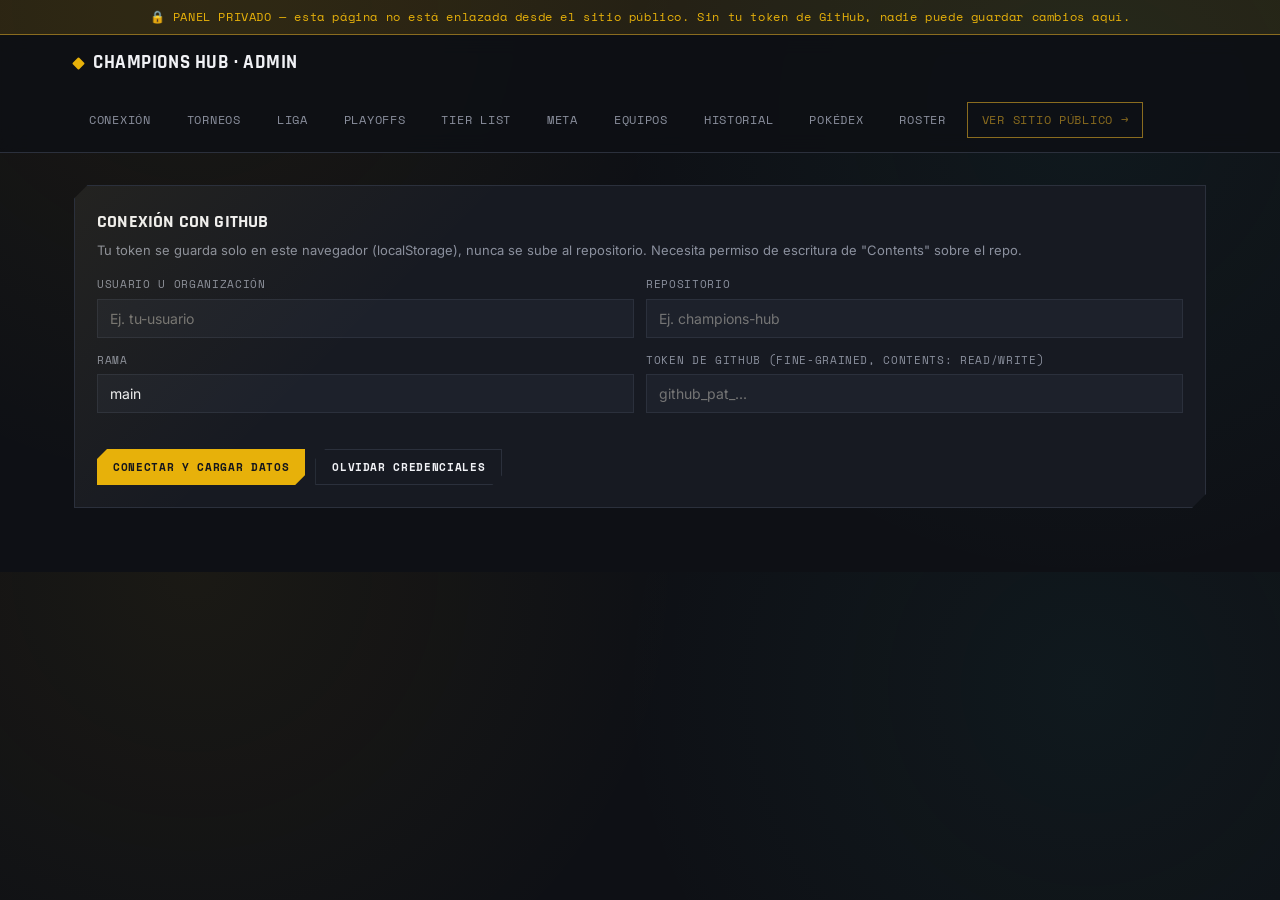
==== commit 0c1da4e5: "Add files via upload" ====
--- a/admin.html
+++ b/admin.html
@@ -25,6 +25,7 @@
       <a href="#tierlist">Tier List</a>
       <a href="#meta">Meta</a>
       <a href="#equipos">Equipos</a>
+      <a href="#historial">Historial</a>
       <a href="#pokedex">Pokédex</a>
       <a href="#especies">Roster</a>
       <a href="index.html" class="admin-link">Ver sitio público →</a>
@@ -140,6 +141,15 @@
       <div class="team-grid" id="teamGrid"></div>
     </section>
 
+    <section id="historial">
+      <div class="section-head">
+        <div><span class="eyebrow" id="historialEyebrow">Torneo</span><h2>Historial de equipos</h2></div>
+        <div class="section-actions"><button class="btn btn--ghost btn--sm" onclick="openHistorialConfigForm()">✎ Editar torneo</button></div>
+      </div>
+      <p class="hint" style="color:var(--text-muted); font-size:13px; margin-bottom:14px;">Sube una foto o captura del equipo que usó cada jugador en cada ronda de los playoffs. Las imágenes se suben directo a tu repo de GitHub y se van acumulando — no se pierde lo anterior. Recomendado: imágenes menores a 8 MB.</p>
+      <div class="historial-grid" id="historialGrid"></div>
+    </section>
+
     <section id="pokedex">
       <div class="section-head">
         <div><span class="eyebrow">Base de datos</span><h2>Pokédex Champions</h2></div>
@@ -190,8 +200,13 @@
   liga_config: 'data/liga_config.json',
   liga_calendario: 'data/liga_calendario.json',
   liga_jugadores: 'data/liga_jugadores.json',
-  liga_playoffs: 'data/liga_playoffs.json'
+  liga_playoffs: 'data/liga_playoffs.json',
+  historial_equipos: 'data/historial_equipos.json'
 };
+const DEFAULT_HISTORIAL_JUGADORES = [
+  "Gagc","Whitedragons","Akira","Kuki","Gcerbat","Rhoads","ElBoli","Romanioli",
+  "Hunter Walls","Juansmo","TheSherman","Berjo","Jefe Tribal","Izmaa","Jhpkm","Sukuna"
+].map(nombre => ({ nombre, entradas: [] }));
 const DEFAULTS = {
   torneos: [],
   tiers: { singles:{}, doubles:{} },
@@ -202,12 +217,15 @@
   liga_config: {},
   liga_calendario: [],
   liga_jugadores: [],
-  liga_playoffs: {}
+  liga_playoffs: {},
+  historial_equipos: { torneo: "GENERAL Victory Road", etapa: "Playoffs", jugadores: DEFAULT_HISTORIAL_JUGADORES }
 };
 let SHAS = {};
 
 let TORNEOS = [], TIERS = {}, EQUIPOS = {}, META = {}, POKEDEX_SPECIES = [], POKEDEX_BUILDS = {};
 let LIGA_CONFIG = {}, LIGA_CALENDARIO = [], LIGA_JUGADORES = [], LIGA_PLAYOFFS = {};
+let HISTORIAL = { torneo:'', etapa:'', jugadores:[] };
+let editingHistorialJugador = null;
 let ligaFechaSeleccionada = 1;
 let currentTierFmt = 'singles';
 let currentTeamFmt = 'singles';
@@ -308,10 +326,13 @@
   localStorage.setItem(CONFIG_KEY, JSON.stringify(CONFIG));
   setStatus('Conectando...', null);
   try{
-    [TORNEOS, TIERS, EQUIPOS, META, POKEDEX_SPECIES, POKEDEX_BUILDS, LIGA_CONFIG, LIGA_CALENDARIO, LIGA_JUGADORES, LIGA_PLAYOFFS] = await Promise.all([
+    [TORNEOS, TIERS, EQUIPOS, META, POKEDEX_SPECIES, POKEDEX_BUILDS, LIGA_CONFIG, LIGA_CALENDARIO, LIGA_JUGADORES, LIGA_PLAYOFFS, HISTORIAL] = await Promise.all([
       loadFile('torneos'), loadFile('tiers'), loadFile('equipos'), loadFile('meta'), loadFile('pokedex_species'), loadFile('pokedex_builds'),
-      loadFile('liga_config'), loadFile('liga_calendario'), loadFile('liga_jugadores'), loadFile('liga_playoffs')
+      loadFile('liga_config'), loadFile('liga_calendario'), loadFile('liga_jugadores'), loadFile('liga_playoffs'), loadFile('historial_equipos')
     ]);
+    if(!HISTORIAL || !Array.isArray(HISTORIAL.jugadores) || !HISTORIAL.jugadores.length){
+      HISTORIAL = JSON.parse(JSON.stringify(DEFAULTS.historial_equipos));
+    }
     document.getElementById('adminContent').style.display = 'block';
     setStatus(`✓ Conectado a ${CONFIG.owner}/${CONFIG.repo} (${CONFIG.branch})`, true);
     renderTorneos();
@@ -322,6 +343,7 @@
     renderSpeciesAdmin();
     renderLigaAdmin();
     renderPlayoffsAdmin();
+    renderHistorialAdmin();
   }catch(e){
     setStatus('✕ No se pudo conectar: ' + e.message, false);
   }
@@ -1076,6 +1098,161 @@
 }
 
 /* ============================================================
+   HISTORIAL DE EQUIPOS — imágenes subidas por jugador/ronda.
+   Las imágenes se suben como archivos binarios al repo (carpeta
+   data/img/historial/) usando la misma API de GitHub Contents
+   que ya se usa para los JSON; solo aquí el contenido va en
+   base64 "crudo" (tal cual lo entrega el navegador), sin el
+   truco de encodeURIComponent que usamos para texto/JSON.
+   ============================================================ */
+function slugify(str){
+  return String(str).toLowerCase().normalize('NFD').replace(/[\u0300-\u036f]/g,'')
+    .replace(/[^a-z0-9]+/g,'-').replace(/(^-+|-+$)/g,'') || 'jugador';
+}
+function fileToBase64(file){
+  return new Promise((resolve, reject) => {
+    const reader = new FileReader();
+    reader.onload = () => resolve(String(reader.result).split(',')[1]);
+    reader.onerror = () => reject(new Error('No se pudo leer el archivo'));
+    reader.readAsDataURL(file);
+  });
+}
+async function uploadImageFile(file, jugadorNombre){
+  const base64 = await fileToBase64(file);
+  const ext = ((file.name.split('.').pop() || 'jpg').toLowerCase().replace(/[^a-z0-9]/g,'')) || 'jpg';
+  const path = `data/img/historial/${slugify(jugadorNombre)}-${Date.now()}.${ext}`;
+  const res = await ghRequest('PUT', path, { message: `Sube imagen de equipo: ${jugadorNombre}`, content: base64, branch: CONFIG.branch });
+  const url = `https://raw.githubusercontent.com/${CONFIG.owner}/${CONFIG.repo}/${CONFIG.branch}/${path}`;
+  return { url, path, sha: res.content.sha };
+}
+async function deleteImageFile(path, sha){
+  try{ await ghRequest('DELETE', path, { message: 'Elimina imagen de historial', sha, branch: CONFIG.branch }); }
+  catch(e){ console.warn('No se pudo borrar el archivo de imagen en GitHub (se quita igual del historial):', e.message); }
+}
+
+function renderHistorialAdmin(){
+  const eyebrow = document.getElementById('historialEyebrow');
+  if(eyebrow) eyebrow.textContent = HISTORIAL.torneo || 'Torneo';
+  const grid = document.getElementById('historialGrid');
+  if(!grid) return;
+  const jugadores = HISTORIAL.jugadores || [];
+  grid.innerHTML = jugadores.map((j, ji) => {
+    const entradas = j.entradas || [];
+    return `
+      <div class="hud-box historial-card">
+        <div class="historial-card-head">
+          <h3>${escapeHtml(j.nombre)}</h3>
+          <span class="tag">${entradas.length} ${entradas.length===1?'imagen':'imágenes'}</span>
+        </div>
+        <div class="historial-thumbs">
+          ${entradas.map((e,ei) => `
+            <div class="historial-thumb" onclick="viewHistorialEntry(${ji},${ei})">
+              <img src="${escapeAttr(e.url)}" alt="${escapeAttr(j.nombre)}" loading="lazy">
+              <span class="historial-thumb-tag">${escapeHtml(e.ronda || '—')}</span>
+            </div>
+          `).join('') || `<p class="historial-empty">Todavía no hay imágenes.</p>`}
+        </div>
+        <button class="btn btn--ghost btn--sm" onclick="openHistorialForm(${ji})">+ Agregar imagen</button>
+      </div>
+    `;
+  }).join('');
+}
+
+function openHistorialConfigForm(){
+  openModal(`
+    <h3>Datos del torneo</h3>
+    <div class="field"><label>Nombre del torneo</label><input id="hcTorneo" value="${escapeAttr(HISTORIAL.torneo)}" placeholder="Ej. GENERAL Victory Road"></div>
+    <div class="field"><label>Etapa actual</label><input id="hcEtapa" value="${escapeAttr(HISTORIAL.etapa)}" placeholder="Ej. Playoffs"></div>
+    <div class="modal-actions">
+      <button class="btn btn--ghost btn--sm" onclick="closeModal()">Cancelar</button>
+      <button class="btn btn--primary btn--sm" onclick="saveHistorialConfigForm()">Guardar</button>
+    </div>
+  `);
+}
+async function saveHistorialConfigForm(){
+  HISTORIAL.torneo = document.getElementById('hcTorneo').value.trim();
+  HISTORIAL.etapa = document.getElementById('hcEtapa').value.trim();
+  await persist('historial_equipos', HISTORIAL, `Actualiza datos del torneo en historial: ${HISTORIAL.torneo}`);
+  renderHistorialAdmin();
+  closeModal();
+}
+
+function openHistorialForm(ji){
+  editingHistorialJugador = ji;
+  const j = HISTORIAL.jugadores[ji];
+  openModal(`
+    <h3>Agregar imagen — ${escapeHtml(j.nombre)}</h3>
+    <div class="field"><label>Imagen del equipo</label><input type="file" id="hImgFile" accept="image/*"></div>
+    <div class="field"><label>Ronda</label>
+      <select id="hRonda">
+        <option value="Fase de grupos">Fase de grupos</option>
+        <option value="Octavos de final">Octavos de final</option>
+        <option value="Cuartos de final">Cuartos de final</option>
+        <option value="Semifinal">Semifinal</option>
+        <option value="Final">Final</option>
+        <option value="Tercer puesto">Tercer puesto</option>
+        <option value="Otra">Otra</option>
+      </select>
+    </div>
+    <div class="field"><label>Nota (opcional)</label><input id="hNota" placeholder="Ej. Cambió a Gholdengo por Corviknight"></div>
+    <div class="modal-actions">
+      <button class="btn btn--ghost btn--sm" onclick="closeModal()">Cancelar</button>
+      <button class="btn btn--primary btn--sm" onclick="saveHistorialForm()">Subir</button>
+    </div>
+  `);
+}
+
+async function saveHistorialForm(){
+  const ji = editingHistorialJugador;
+  const j = HISTORIAL.jugadores[ji];
+  const fileInput = document.getElementById('hImgFile');
+  const file = fileInput.files[0];
+  if(!file){ alert('Selecciona una imagen.'); return; }
+  if(file.size > 8 * 1024 * 1024){ alert('La imagen pesa más de 8 MB — usa una más liviana.'); return; }
+  const ronda = document.getElementById('hRonda').value;
+  const nota = document.getElementById('hNota').value.trim();
+  setStatus('Subiendo imagen a GitHub...', null);
+  try{
+    const { url, path, sha } = await uploadImageFile(file, j.nombre);
+    j.entradas = j.entradas || [];
+    j.entradas.push({ url, path, sha, ronda, nota, fecha: new Date().toISOString() });
+    await persist('historial_equipos', HISTORIAL, `Agrega imagen de equipo — ${j.nombre} (${ronda})`);
+    renderHistorialAdmin();
+    closeModal();
+  }catch(e){
+    alert('No se pudo subir la imagen: ' + e.message);
+    setStatus('✕ Error al subir imagen: ' + e.message, false);
+  }
+}
+
+function viewHistorialEntry(ji, ei){
+  const j = HISTORIAL.jugadores[ji];
+  const e = j.entradas[ei];
+  const fecha = e.fecha ? new Date(e.fecha).toLocaleDateString('es-ES', {year:'numeric', month:'long', day:'numeric'}) : '';
+  openModal(`
+    <h3>${escapeHtml(j.nombre)} — ${escapeHtml(e.ronda || '')}</h3>
+    <img src="${escapeAttr(e.url)}" style="width:100%; border-radius:4px; margin-bottom:14px;" alt="${escapeAttr(j.nombre)}">
+    ${fecha ? `<p style="color:var(--text-muted); font-family:var(--font-mono); font-size:11px; margin-bottom:8px;">${fecha}</p>` : ''}
+    ${e.nota ? `<p style="color:var(--text-muted); font-size:13px; margin-bottom:14px;">${escapeHtml(e.nota)}</p>` : ''}
+    <div class="modal-actions">
+      <button class="btn btn--ghost btn--sm" style="color:var(--red); border-color:var(--red);" onclick="deleteHistorialEntry(${ji},${ei})">Eliminar imagen</button>
+      <button class="btn btn--ghost btn--sm" onclick="closeModal()">Cerrar</button>
+    </div>
+  `);
+}
+
+async function deleteHistorialEntry(ji, ei){
+  if(!confirm('¿Eliminar esta imagen del historial?')) return;
+  const j = HISTORIAL.jugadores[ji];
+  const e = j.entradas[ei];
+  if(e.path && e.sha) await deleteImageFile(e.path, e.sha);
+  j.entradas.splice(ei, 1);
+  await persist('historial_equipos', HISTORIAL, `Elimina imagen del historial: ${j.nombre}`);
+  renderHistorialAdmin();
+  closeModal();
+}
+
+/* ============================================================
    POKÉDEX BUILDS
    ============================================================ */
 function renderPokedex(filter){
--- a/style.css
+++ b/style.css
@@ -312,6 +312,27 @@
 /* ======================================================
    EQUIPOS
    ====================================================== */
+.historial-etapa{display:flex; align-items:center;}
+.historial-intro{color:var(--text-muted); font-size:13.5px; margin:-8px 0 20px;}
+.historial-grid{display:grid; grid-template-columns:repeat(auto-fill, minmax(280px,1fr)); gap:18px;}
+.historial-card{padding:20px;}
+.historial-card-head{display:flex; justify-content:space-between; align-items:center; gap:10px; margin-bottom:14px;}
+.historial-card-head h3{font-size:18px; text-transform:uppercase;}
+.historial-thumbs{display:flex; flex-wrap:wrap; gap:8px; margin-bottom:14px;}
+.historial-thumb{
+  position:relative; width:76px; height:76px; overflow:hidden;
+  background:var(--surface-2); border:1px solid var(--border); border-radius:4px; cursor:pointer;
+}
+.historial-thumb:hover{border-color:var(--gold);}
+.historial-thumb img{width:100%; height:100%; object-fit:cover;}
+.historial-thumb-tag{
+  position:absolute; left:0; right:0; bottom:0;
+  background:rgba(14,16,21,0.82); color:var(--text);
+  font-family:var(--font-mono); font-size:8.5px; text-transform:uppercase; letter-spacing:0.03em;
+  padding:3px 4px; text-align:center; white-space:nowrap; overflow:hidden; text-overflow:ellipsis;
+}
+.historial-empty{color:var(--text-muted); font-size:12px; margin:0;}
+
 .team-grid{display:grid; grid-template-columns:repeat(auto-fill, minmax(340px,1fr)); gap:20px;}
 .team-card{padding:22px;}
 .team-head{display:flex; justify-content:space-between; align-items:flex-start; gap:10px; margin-bottom:6px;}
